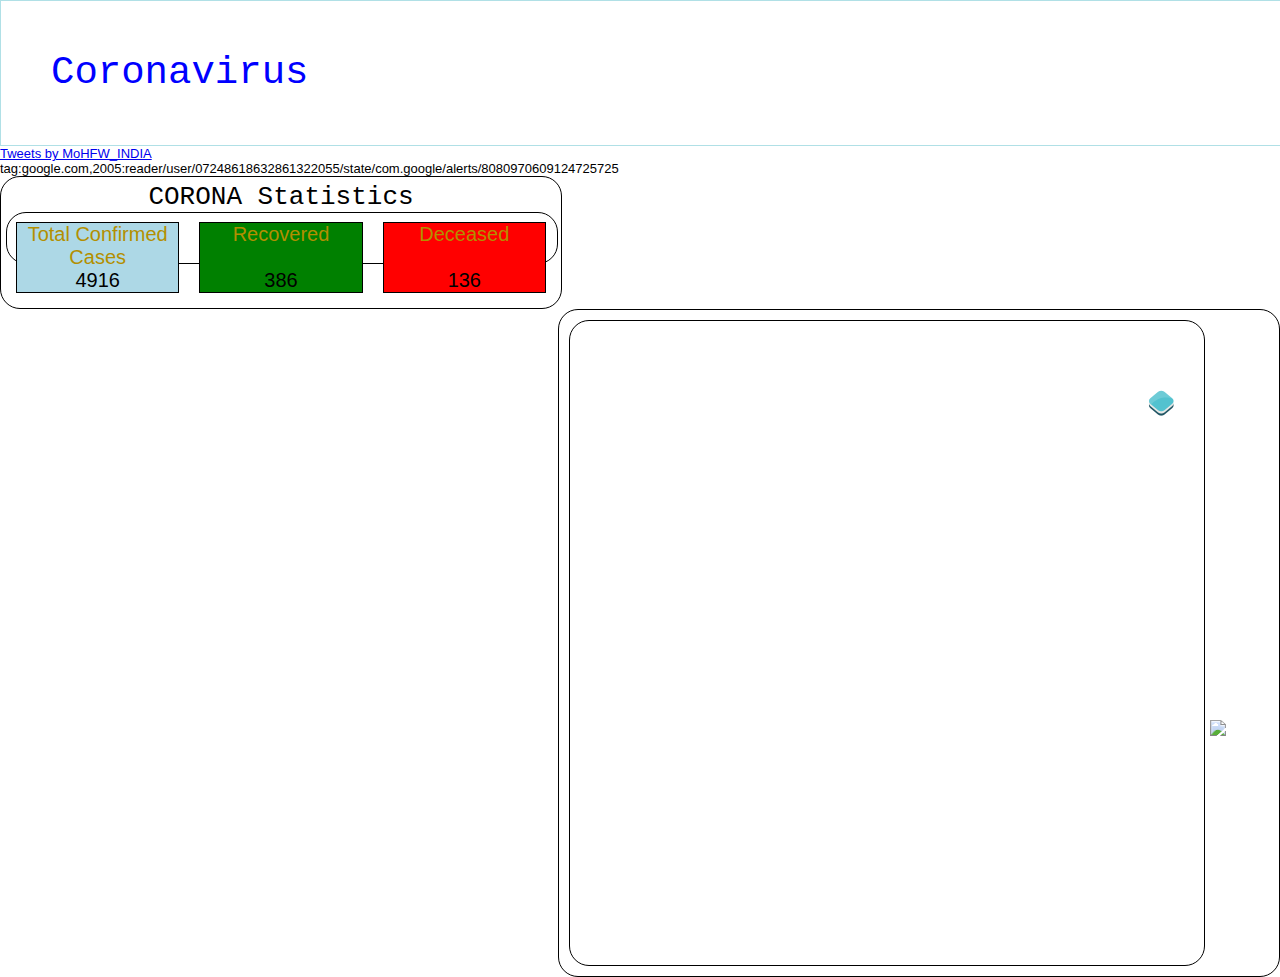
==== index.html @ e37d0cd1 "Update index.html" ====
<!doctype html>
<html lang="en">
  <head>
      <meta charset="utf-8">
    <meta http-equiv="X-UA-Compatible" content="chrome=1">
    <meta name="viewport" content="initial-scale=1.0">
    <link rel="stylesheet" href="https://tsauerwein.github.io/ol3/mapbox-gl-js/css/ol.css"/>
	
	
	    <link rel="stylesheet" href="https://tsauerwein.github.io/ol3/mapbox-gl-js/resources/bootstrap/css/bootstrap-responsive.min.css" type="text/css">
    <link rel="stylesheet" href="src/layout.css" type="text/css">
    <link rel="stylesheet" href="https://tsauerwein.github.io/ol3/mapbox-gl-js/resources/bootstrap/css/bootstrap-responsive.min.css" type="text/css">
    
	
	
	

	  <link rel="stylesheet" href="src/layerswitcher/ol3-layerswitcher.css" />
    <link rel="stylesheet" href="src/layerswitcher/layerswitcher.css" />
	 <script src="https://code.jquery.com/jquery-2.2.3.min.js"></script>
    <style type="text/css">


	
	#master
	{width:700px;
	
	float: right;
	border-radius: 20px;
    border: 1px solid #000000;
	padding: 10px;
	display: flex;
	}
	
	#map
	{
	width:600px;
	height:610px;
	border-radius: 20px;
    border: 1px solid #000000;
	padding: 17px;
	display: inline-block;
	}
	
	#legend{
	margin-top: 400px;
	margin-left:5px;
	display: inline-block;
	}
	
	#parent
	{
	float: left;
    text-align: center;
	background-image: url('https://tsauerwein.github.io/ol3/mapbox-gl-js/resources/textured_paper.jpeg');
	width:550px;
	hieght:600px;
	border-radius: 20px;
    border: 1px solid #000000;
	padding: 5px;
}
#coronavirus-cases-linear {

  background-image: url('https://tsauerwein.github.io/ol3/mapbox-gl-js/resources/textured_paper.jpeg');
	width:500px;
	hieght:600px;
	border-radius: 20px;
    border: 1px solid #000000;
	padding: 25px;
}
#left {
  float: left;
  background-image: url('https://tsauerwein.github.io/ol3/mapbox-gl-js/resources/textured_paper.jpeg');
	width:100%;
	hieght:600px;
	display: flex;

}

#box1 {
  text-align: center;
  background-color: white;
  width:100%;
	hieght:100%;
	
    border: 1px solid #000000;
	
	    
    display: inline-block;
	padding: 0px;
    vertical-align: middle;
	font-size: 20px;
	color:#b38f00;
	margin-left: 10px;
	margin-right: 10px;
	margin-top: 10px;
	margin-bottom: 10px;
}
.box2 {
  text-align: center;
  
	color:black;
}



.ol-popup {
       position: absolute;
        background-color: white;
        -moz-box-shadow: 0 1px 4px rgba(0,0,0,0.2);
        -webkit-filter: drop-shadow(0 1px 4px rgba(0,0,0,0.2));
        filter: drop-shadow(0 1px 4px rgba(0,0,0,0.2));
        padding: 15px;
        border-radius: 10px;
        border: 1px solid #cccccc;
        bottom: 12px;
        left: -50px;

      }
      .ol-popup:after, .ol-popup:before {
        top: 100%;
        border: solid transparent;
        content: " ";
        height: 0;
        width: 0;
        position: absolute;
        pointer-events: none;
      }
      .ol-popup:after {
        border-top-color: red;
        border-width: 10px;
        left: 48px;
        margin-left: -10px;
      }
      .ol-popup:before {
        border-top-color: #cccccc;
        border-width: 11px;
        left: 48px;
        margin-left: -11px;
      }
      .ol-popup-closer {
        text-decoration: none;
        position: absolute;
        top: 2px;
        right: 8px;
      }
      .ol-popup-closer:after {
        content: "✖";
      }
	  #h1{color: blue;
  font-family: courier;
  width:100%;
  hieght:200px;
  font-size: 300%;
  border: 1px solid powderblue;
  background-color: white;
    display:flex;
	text-align:left;
	padding:50px;
  }
  #h2{color: black;
  font-family: courier;
  font-size: 200%;
  
  
  
  }
  #twitter{
  width:100%;
  display: flex;
  float:left;
  }
  #rss{
  width:100%;
  display: flex;
  float:left;
  display: inline-block;
  }
  

    </style>
     <script src="src/ol.js" type="text/javascript"></script>
	    <script src="src/layerswitcher/ol3-layerswitcher.js"></script>
    <script src="src/ol-popup.js"></script>
	
    <title>geoblog</title>
	    <div id="h1" >Coronavirus</div>
	<script src="https://code.highcharts.com/highcharts.js"></script>
  </head>



 <body>
 
 	 <div id="twitter">
 <a class="twitter-timeline" data-width="400" data-height="500" href="https://twitter.com/MoHFW_INDIA?ref_src=twsrc%5Etfw">Tweets by MoHFW_INDIA</a> 
 <script async src="https://platform.twitter.com/widgets.js" charset="utf-8"></script>
 </div>	
 
 <div id="rss">

<feed xmlns="http://www.w3.org/2005/Atom" xmlns:idx="urn:atom-extension:indexing">
<id>
tag:google.com,2005:reader/user/07248618632861322055/state/com.google/alerts/8080970609124725725
</id>
<title>Google Alert - coronacirus india</title>
<link href="https://www.google.com/alerts/feeds/07248618632861322055/8080970609124725725" rel="self"/>
</feed>
 </div>	
 
 
 <div id="parent">
<div id='h2'>CORONA Statistics </h2> </div>
<div id="left"> 
<div id="box1" > 
<div style="background-color:lightblue"> Total Confirmed Cases</div><div style="background-color:lightblue" class="box2">4916</div> </div> 
<div id='box1' style="background-color:green"> Recovered <br></br><div class="box2" style="background-color:green">386</div> </div>
<div id='box1' style="background-color:red"> Deceased <br></br> <div class="box2" style="background-color:red">136</div> </div>
 </div>
 
 <div class="tab-pane active" id="coronavirus-cases-linear"></div>
 </div>
 

 
 <div id ="master">
 
<div id="map"  ></div>
<div><img id="legend"></div></div>
<div id="popup" class="ol-popup">
				<a href="#" id="popup-closer" class="ol-popup-closer"></a>
<div id="popup-content"></div></div>
	


	<script type="text/javascript">

	   var pureCoverage = false;
	 
      var format = 'image/png';
      
      if (pureCoverage) {
        document.getElementById('antialiasSelector').disabled = true;
        document.getElementById('jpeg').selected = true;
        format = "image/jpeg";
      }

      
      var OSM = new ol.layer.Tile({
					title: 'OSM',
					type: 'base',
					visible: true,
					source: new ol.source.OSM()
				});
				baselayers = new ol.layer.Group({
            'title': 'Base maps',
			layers: [OSM]
		});
	  var india_state = new ol.layer.Image({
	  title:"India States",
        visible:true,
		source: new ol.source.ImageWMS({
          ratio: 1,
		  serverType: 'geoserver',
		  query: 'cases',
		  url: 'https://wms.qgiscloud.com/sumikala/india_states?&SERVICE=WMS&VERSION=1.3.0&REQUEST=GetLegendGraphic&LAYER=INDIA&QUERY_LAYERS=INDIA&FORMAT=image/png&STYLE=default&SLD_VERSION=1.1.0',
		  vendorParams: {propertyName:'cases'},
		  params: {'TILED': true}
        })
      });
	  var updateLegend = function(resolution) {
  var graphicUrl = 'https://wms.qgiscloud.com/sumikala/india_states?&SERVICE=WMS&VERSION=1.3.0&REQUEST=GetLegendGraphic&LAYER=INDIA&QUERY_LAYERS=INDIA&FORMAT=image/png&STYLE=default&SLD_VERSION=1.1.0';
  var img = document.getElementById('legend');
  img.src = graphicUrl;
};
	  var patient = new ol.layer.Image({
	  title:"Test Sites",
        visible:true,
		source: new ol.source.ImageWMS({
          ratio: 1,
		  serverType: 'geoserver',
		  query: 'cases',
		  url: 'http://wms.qgiscloud.com/sumikala/testsites?&SERVICE=WMS&VERSION=1.3.0&REQUEST=GetLegendGraphic&LAYER=test_sites&&QUERY_LAYERS=test_sites&FORMAT=image/png&STYLE=default&SLD_VERSION=1.1.0',
		  vendorParams: {propertyName:'cases'},
		  params: {'TILED': true}
        })
      });
     

	  view = new ol.View({
		center: [78,28],
		zoom: 5,
		projection: 'EPSG:4326',
		rotation: 0
		})
		var viewProjection = view.getProjection();
		
      var map = new ol.Map({

		controls: ol.control.defaults().extend([new ol.control.ScaleLine({
            units: 'metric'
          }),
		  new ol.control.MousePosition({
          coordinateFormat: function(coord) {
              return ol.coordinate.format(coord, '{x}, {y}', 4);
          },
          projection: 'EPSG:4326',
          className: 'custom-mouse-position',
          target: document.getElementById('map'),
          undefinedHTML: '&nbsp;'
        })
		  
        ]),
		
		layers: [baselayers,india_state,patient],

		target: "map",
		
		view: view
		
	});
var resolution = map.getView().getResolution();
updateLegend(resolution);
map.getView().on('change:resolution', function(event) {
  var resolution = event.target.getResolution();
  updateLegend(resolution);
});

       var layerSwitcher = new ol.control.LayerSwitcher({
        tipLabel: 'Légende' // Optional label for button
    });
    map.addControl(layerSwitcher);

        /////popup//
        
        var overlay = new ol.Overlay({
            element: container,
            autoPan: true,
            autoPanAnimation: {
                duration: 250
            }
        });
		var container = document.getElementById('popup');
        var content = document.getElementById('popup-content');
        var closer = document.getElementById('popup-closer');
        closer.onclick = function() {
            container.style.display = 'none';
            closer.blur();
            return false;
        };
        
		var overlay = new ol.Overlay({
  element: container
});
		map.addOverlay(overlay);

        map.on('click', function(evt) {
           // document.getElementById('popup').innerHTML = '';
            var viewResolution = /** @type {number} */ (view.getResolution());
			overlay.setPosition(evt.coordinate);
            var url = patient.getSource().getGetFeatureInfoUrl(
      evt.coordinate, viewResolution, viewProjection,
      {'INFO_FORMAT': 'text/html'});
	  
            if (url) {
   document.getElementById('popup-content').innerHTML =
        '<embed src="' + url + '"></embed>';
  }

            container.style.display = 'block';
        });
	
	
    </script>
	<script type="text/javascript">
    Highcharts.chart('coronavirus-cases-linear', {
        chart: {
            type: 'line'
        },
        title: {
            text: 'Total Cases'
        },

        subtitle: {
            text: '(Linear Scale)'
        },

        xAxis: {
            categories: ["Feb 15","Feb 16","Feb 17","Feb 18","Feb 19","Feb 20","Feb 21","Feb 22","Feb 23","Feb 24","Feb 25","Feb 26","Feb 27","Feb 28","Feb 29","Mar 01","Mar 02","Mar 03","Mar 04","Mar 05","Mar 06","Mar 07","Mar 08","Mar 09","Mar 10","Mar 11","Mar 12","Mar 13","Mar 14","Mar 15","Mar 16","Mar 17","Mar 18","Mar 19","Mar 20","Mar 21","Mar 22","Mar 23","Mar 24","Mar 25","Mar 26","Mar 27","Mar 28","Mar 29","Mar 30","Mar 31","Apr 01","Apr 02","Apr 03","Apr 04","Apr 05","Apr 06"]        },

        yAxis: {
            title: {
                text: 'Total Coronavirus Cases'
            }


        },
        legend: {
            layout: 'vertical',
            align: 'right',
            verticalAlign: 'middle'
        },

        credits: {
            enabled: false
        },


        series: [{
            name: 'Cases',
            color: '#33CCFF',
            lineWidth: 5,
            data: [3,3,3,3,3,3,3,3,3,3,3,3,3,3,3,3,6,7,29,30,31,34,40,47,62,62,74,82,100,114,129,143,169,194,249,332,396,499,536,657,727,887,987,1024,1251,1397,1998,2543,3059,3588,4289,4778]        }],

        responsive: {
            rules: [{
                condition: {
                    maxWidth: 800
                },
                chartOptions: {
                    legend: {
                        layout: 'horizontal',
                        align: 'center',
                        verticalAlign: 'bottom'
                    }
                }
            }]
        }

    });

    Highcharts.chart('coronavirus-cases-log', {
        chart: {
            type: 'line'
        },
        title: {
            text: 'Total Cases'
        },

        subtitle: {
            text: '(Logarithmic Scale)'
        },

        xAxis: {
            categories: ["Feb 15","Feb 16","Feb 17","Feb 18","Feb 19","Feb 20","Feb 21","Feb 22","Feb 23","Feb 24","Feb 25","Feb 26","Feb 27","Feb 28","Feb 29","Mar 01","Mar 02","Mar 03","Mar 04","Mar 05","Mar 06","Mar 07","Mar 08","Mar 09","Mar 10","Mar 11","Mar 12","Mar 13","Mar 14","Mar 15","Mar 16","Mar 17","Mar 18","Mar 19","Mar 20","Mar 21","Mar 22","Mar 23","Mar 24","Mar 25","Mar 26","Mar 27","Mar 28","Mar 29","Mar 30","Mar 31","Apr 01","Apr 02","Apr 03","Apr 04","Apr 05","Apr 06"]        },

        yAxis: {
            title: {
                text: 'Total Coronavirus Cases'
            },

            type: 'logarithmic'


        },
        legend: {
            layout: 'vertical',
            align: 'right',
            verticalAlign: 'middle'
        },

        credits: {
            enabled: false
        },


        series: [{
            name: 'Cases',
            color: '#33CCFF',
            lineWidth: 5,
            data: [3,3,3,3,3,3,3,3,3,3,3,3,3,3,3,3,6,7,29,30,31,34,40,47,62,62,74,82,100,114,129,143,169,194,249,332,396,499,536,657,727,887,987,1024,1251,1397,1998,2543,3059,3588,4289,4778]        }],

        responsive: {
            rules: [{
                condition: {
                    maxWidth: 800
                },
                chartOptions: {
                    legend: {
                        layout: 'horizontal',
                        align: 'center',
                        verticalAlign: 'bottom'
                    }
                }
            }]
        }

    });
</script>
  </body>
</html>
---- src/layout.css ----
@import url(https://fonts.googleapis.com/css?family=Quattrocento+Sans:400,400italic,700);

body {
  padding-top: 60px;
}
.map {
  height: 400px;
  width: 100%;
  background: url(textured_paper.jpeg) repeat;
}
.ol-attribution {
  max-width: calc(100%-3em);
}
#tags {
  display: none;
}

body, h1, h2, h3, h4, p, li, td, th {
  font-family: Quattrocento Sans;
}
.navbar-inverse .navbar-inner {
  background: #1F6B75;
}
.navbar-inverse .brand {
  color: white;
  padding: 5px;
}
---- src/layerswitcher/ol3-layerswitcher.css ----
.layer-switcher.shown.ol-control {
    background-color: transparent;
}

.layer-switcher.shown.ol-control:hover {
    background-color: transparent;
}

.layer-switcher {
    position: absolute;
    top: 3.5em;
    right: 0.5em;
    text-align: left;
}

.layer-switcher.shown {
    bottom: 3em;
}

.layer-switcher .panel {
    padding: 0 1em 0 0;
    margin: 0;
    border: 4px solid #eee;
    border-radius: 4px;
    background-color: white;
    display: none;
    max-height: 100%;
    overflow-y: auto;
}

.layer-switcher.shown .panel {
    display: block;
}

.layer-switcher button {
    float: right;
    width: 38px;
    height: 38px;
    background-image: url('[data-uri]') /*logo.png*/;
    background-repeat: no-repeat;
    background-position: 2px;
    background-color: white;
    border: none;
}

.layer-switcher.shown button {
    display: none;
}

.layer-switcher button:focus, .layer-switcher button:hover {
    background-color: white;
}

.layer-switcher ul {
    padding-left: 1em;
    list-style: none;
}

.layer-switcher li.group {
    padding-top: 5px;
}

.layer-switcher li.group > label {
    font-weight: bold;
}

.layer-switcher li.layer {
    display: table;
}

.layer-switcher li.layer label, .layer-switcher li.layer input {
    display: table-cell;
    vertical-align: sub;
}

.layer-switcher label.disabled {
    opacity:0.4;
}

.layer-switcher input {
    margin: 4px;
}

.layer-switcher.touch ::-webkit-scrollbar {
    width: 4px;
}

.layer-switcher.touch ::-webkit-scrollbar-track {
    -webkit-box-shadow: inset 0 0 6px rgba(0,0,0,0.3);
    border-radius: 10px;
}

.layer-switcher.touch ::-webkit-scrollbar-thumb {
    border-radius: 10px;
    -webkit-box-shadow: inset 0 0 6px rgba(0,0,0,0.5);
}
---- src/layerswitcher/layerswitcher.css ----
html, body {
  height: 100%;
  padding: 0;
  margin: 0;
  font-family: sans-serif;
  font-size: small;
}

#map {
  width: 100%;
  height: 100%;
}
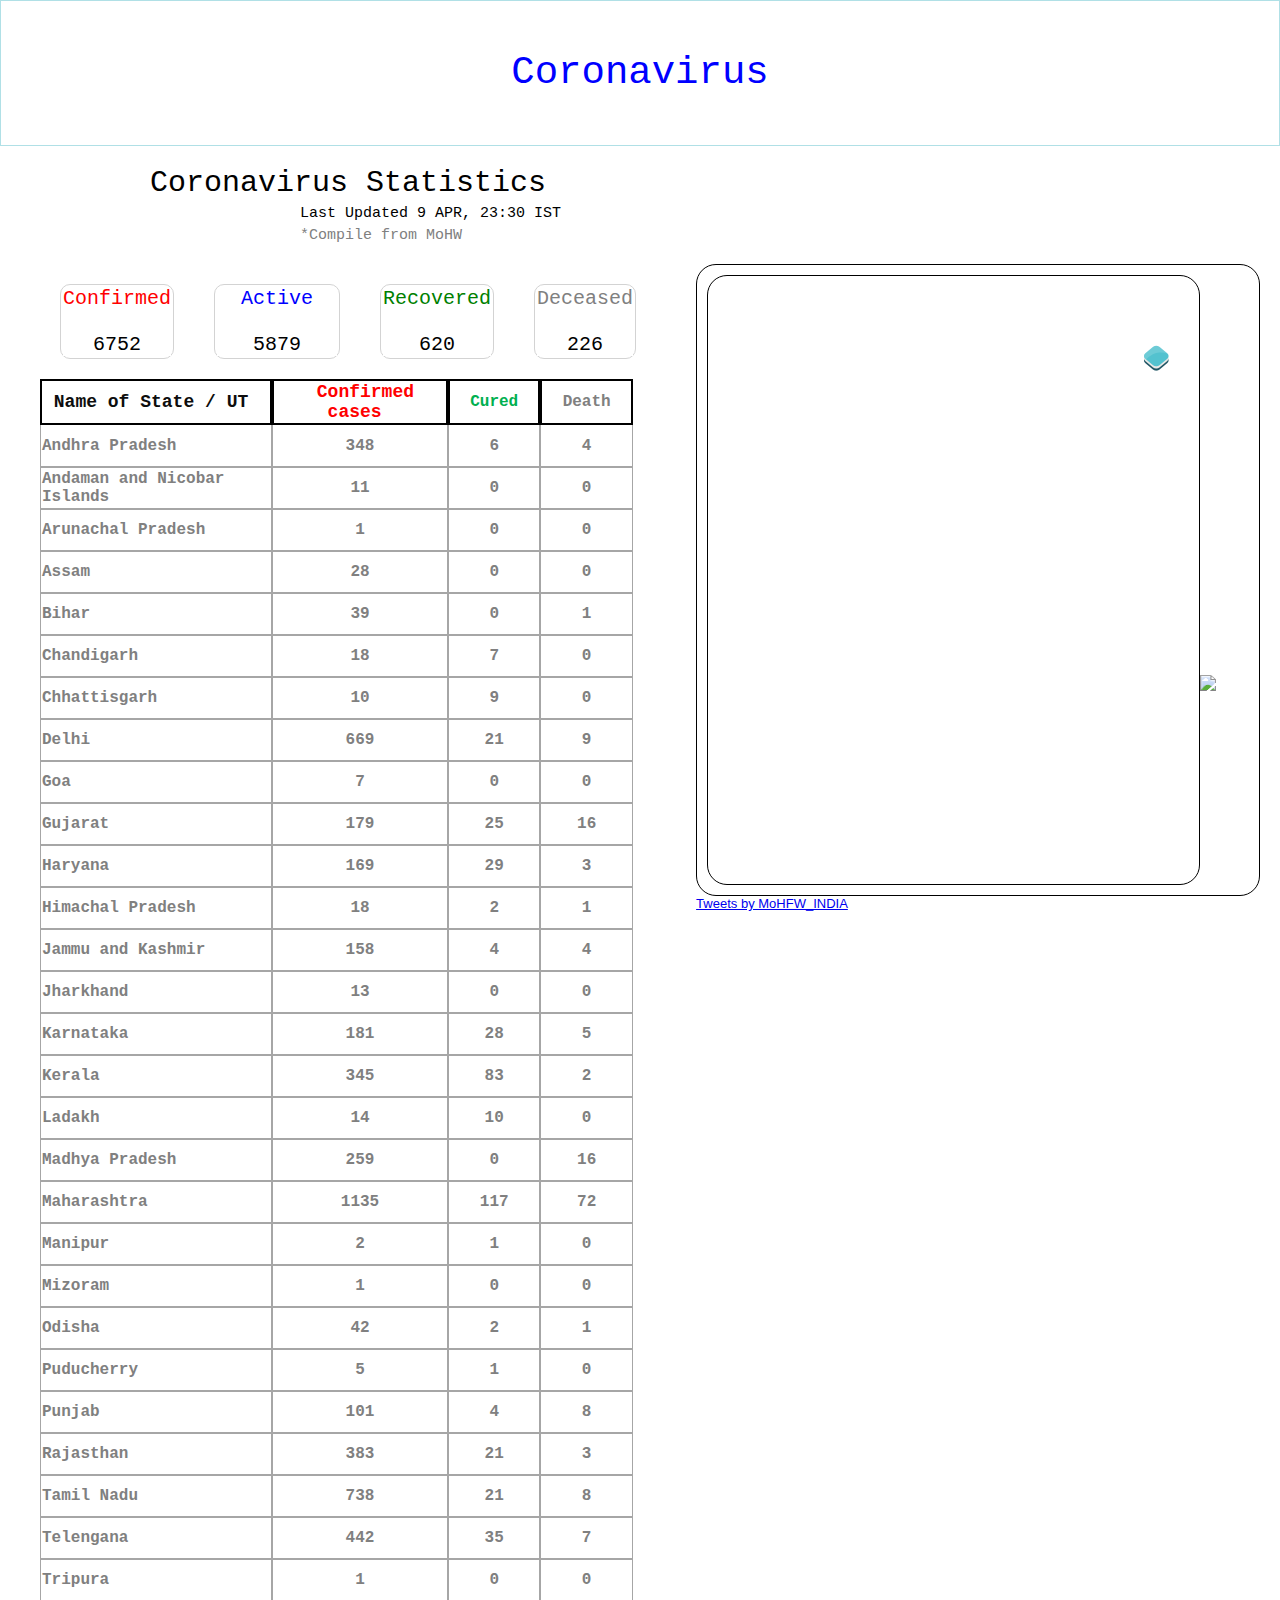
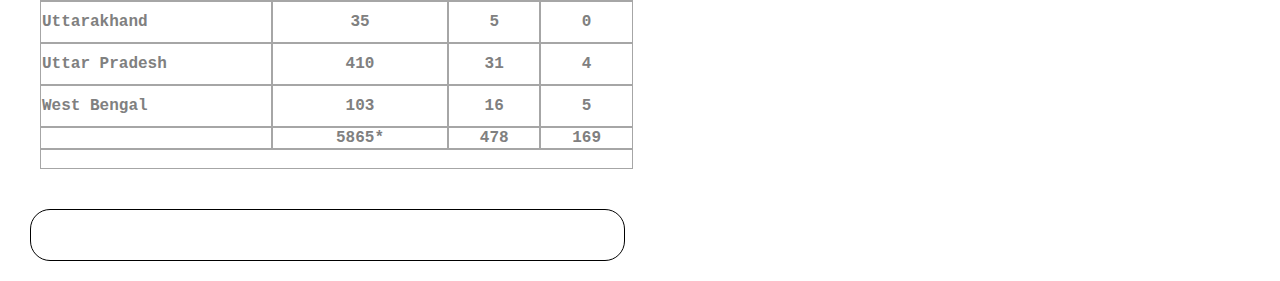
==== commit 1b530f05: "Update index.html" ====
--- a/index.html
+++ b/index.html
@@ -19,12 +19,20 @@
 	  <link rel="stylesheet" href="src/layerswitcher/ol3-layerswitcher.css" />
     <link rel="stylesheet" href="src/layerswitcher/layerswitcher.css" />
 	 <script src="https://code.jquery.com/jquery-2.2.3.min.js"></script>
-    <style type="text/css">
-
-
+     
+	 
+	 <style type="text/css">
+body,div,table,thead,tbody,tfoot,tr,th,td,p {  border radius: 10px solid #D3D3D3; }
+		a.comment-indicator:hover + comment { background:#ffd; position:absolute; display:block; border:1px solid black; padding:0.5em;  } 
+		a.comment-indicator { background:red; display:inline-block; border:1px solid black; width:100%; height:0.5em;  } 
+		comment { display:none;  } 
+	
+	
+	
+	
 	
 	#master
-	{width:700px;
+	{width:100%;
 	
 	float: right;
 	border-radius: 20px;
@@ -35,72 +43,56 @@
 	
 	#map
 	{
-	width:600px;
+	width:100%;
 	height:610px;
 	border-radius: 20px;
     border: 1px solid #000000;
 	padding: 17px;
-	display: inline-block;
+	display: inline-block;float: right;
 	}
 	
 	#legend{
-	margin-top: 400px;
-	margin-left:5px;
-	display: inline-block;
+		display:inline-block;
+	margin-top:400px;
 	}
 	
-	#parent
-	{
-	float: left;
-    text-align: center;
-	background-image: url('https://tsauerwein.github.io/ol3/mapbox-gl-js/resources/textured_paper.jpeg');
-	width:550px;
-	hieght:600px;
-	border-radius: 20px;
-    border: 1px solid #000000;
-	padding: 5px;
-}
+
 #coronavirus-cases-linear {
 
   background-image: url('https://tsauerwein.github.io/ol3/mapbox-gl-js/resources/textured_paper.jpeg');
-	width:500px;
+	width:100%;
 	hieght:600px;
 	border-radius: 20px;
     border: 1px solid #000000;
 	padding: 25px;
 }
 #left {
-  float: left;
-  background-image: url('https://tsauerwein.github.io/ol3/mapbox-gl-js/resources/textured_paper.jpeg');
+ 
+
 	width:100%;
-	hieght:600px;
-	display: flex;
+	hieght:10px;
+
+
 
 }
 
 #box1 {
   text-align: center;
-  background-color: white;
   width:100%;
-	hieght:100%;
-	
-    border: 1px solid #000000;
-	
-	    
-    display: inline-block;
-	padding: 0px;
-    vertical-align: middle;
+	hieght:50px;
+   border-radius: 10px;
+    border: 1px solid #D3D3D3;
+	padding: 2px;
 	font-size: 20px;
 	color:#b38f00;
-	margin-left: 10px;
-	margin-right: 10px;
-	margin-top: 10px;
-	margin-bottom: 10px;
+font-family: courier;
 }
 .box2 {
   text-align: center;
-  
-	color:black;
+  font-size: 20px;
+	color:black; 
+        border radius: 10px solid #D3D3D3;
+		background-color: white;
 }
 
 
@@ -146,7 +138,7 @@
         right: 8px;
       }
       .ol-popup-closer:after {
-        content: "✖";
+        content: "â";
       }
 	  #h1{color: blue;
   font-family: courier;
@@ -155,29 +147,49 @@
   font-size: 300%;
   border: 1px solid powderblue;
   background-color: white;
-    display:flex;
-	text-align:left;
+
+	text-align:center;
 	padding:50px;
   }
   #h2{color: black;
   font-family: courier;
   font-size: 200%;
-  
-  
+
   
   }
   #twitter{
   width:100%;
-  display: flex;
-  float:left;
+ margin-top:100px";
   }
   #rss{
   width:100%;
+ 
+
+  }
+	* {
+  box-sizing: border-box;
+	}
+
+	.row {
   display: flex;
-  float:left;
-  display: inline-block;
-  }
-  
+  margin-left:10px;
+	}
+
+	/* Create three equal columns that sits next to each other */
+	.column {
+	flex: 50%;
+	padding: 20px;
+	
+}
+	.column1 {
+	flex: 33%;
+	padding: 20px;
+}
+.column2 {
+	flex: 10%;
+	
+}
+
 
     </style>
      <script src="src/ol.js" type="text/javascript"></script>
@@ -191,47 +203,283 @@
 
 
 
+
+
  <body>
  
- 	 <div id="twitter">
- <a class="twitter-timeline" data-width="400" data-height="500" href="https://twitter.com/MoHFW_INDIA?ref_src=twsrc%5Etfw">Tweets by MoHFW_INDIA</a> 
+
+
+
+
+
+
+<div id="a" style="margin-left:150px; margin-top:20px; font-size: 30px;font-family: courier">Coronavirus Statistics</div>
+<div id="b" style="margin-left:300px ;margin-top:5px; font-size: 15px; font-family: courier";>Last Updated 9 APR, 23:30 IST 	</div>
+<div id="b" style="margin-left:300px;  margin-top:5px;color: grey; font-size: 15px;font-family: courier">*Compile from MoHW </div>
+
+<div class="row">
+<div class="column1">
+
+
+
+  <div id="left"> 
+  <div class="row">
+  
+<div class="column"><div id='box1' style="color:red" > Confirmed <br></br><div class="box2" >6752</div> </div></div>
+<div class="column"><div id='box1' style="color:blue">  &nbsp;&nbsp;Active&nbsp;&nbsp;<br></br><div class="box2" >5879</div> </div></div>
+<div class="column"><div id='box1' style="color:green" > Recovered <br></br><div class="box2" >620</div> </div></div>
+<div class="column"><div id='box1' style="color:grey" > Deceased <br></br> <div class="box2" >226</div> </div></div>
+ </div></div>
+ <div class="row">
+   
+   <table cellspacing="0" border="0">
+	<colgroup width="232"></colgroup>
+	<colgroup width="176"></colgroup>
+	<colgroup width="80"></colgroup>
+	<colgroup width="52"></colgroup>
+	<tr>
+		<td style=" border-top: 2px solid #000000; border-bottom: 2px solid #000000; border-left: 2px solid #000000; border-right: 2px solid #000000" rowspan=2 height="44" align="left" valign=middle bgcolor="#FFFFFF"><b><font face="courier"" size=4 color="#0D0D0D">&nbsp;Name of State / UT</font></b></td>
+		<td style="border-top: 2px solid #000000; border-bottom: 2px solid #000000; border-left: 2px solid #000000; border-right: 2px solid #000000" rowspan=2 align="center" valign=middle bgcolor="#FFFFFF"><b><font face="courier" size=4 color="#FF0000">&nbsp;Confirmed cases&nbsp;</font></b></td>
+		<td style="border-top: 2px solid #000000; border-bottom: 2px solid #000000; border-left: 2px solid #000000; border-right: 2px solid #000000" rowspan=2 align="center" valign=middle bgcolor="#FFFFFF"><b><font face="courier" size=3 color="#00B050">&nbsp;&nbsp;Cured&nbsp;&nbsp;</font></b></td>
+		<td style="border-top: 2px solid #000000; border-bottom: 2px solid #000000; border-left: 2px solid #000000; border-right: 2px solid #000000" rowspan=2 align="center" valign=middle bgcolor="#FFFFFF"><b><font face="courier" size=3 color="#808080">&nbsp;&nbsp;Death&nbsp;&nbsp;</font></b></td>
+	</tr>
+	<tr>
+		</tr>
+	<tr>
+		<td style="border-bottom: 1px solid #a6a6a6; border-left: 1px solid #a6a6a6; border-right: 1px solid #a6a6a6" height="42" align="left" valign=center bgcolor="#FFFFFF"><b><font face="courier" size=3 color="#808080">Andhra Pradesh</font></b></td>
+		<td style="border-bottom: 1px solid #a6a6a6; border-left: 1px solid #a6a6a6; border-right: 1px solid #a6a6a6" align="center" valign=center bgcolor="#FFFFFF" sdval="348" sdnum="1033;"><b><font face="courier" size=3 color="#808080">348</font></b></td>
+		<td style="border-bottom: 1px solid #a6a6a6; border-left: 1px solid #a6a6a6; border-right: 1px solid #a6a6a6" align="center" valign=center bgcolor="#FFFFFF" sdval="6" sdnum="1033;"><b><font face="courier" size=3 color="#808080">6</font></b></td>
+		<td style="border-bottom: 1px solid #a6a6a6; border-left: 1px solid #a6a6a6; border-right: 1px solid #a6a6a6" align="center" valign=center bgcolor="#FFFFFF" sdval="4" sdnum="1033;"><b><font face="courier" size=3 color="#808080">4</font></b></td>
+	</tr>
+	<tr>
+		<td style="border-top: 1px solid #a6a6a6; border-bottom: 1px solid #a6a6a6; border-left: 1px solid #a6a6a6; border-right: 1px solid #a6a6a6" height="42" align="left" valign=center bgcolor="#FFFFFF"><b><font face="courier" size=3 color="#808080">Andaman and Nicobar Islands</font></b></td>
+		<td style="border-top: 1px solid #a6a6a6; border-bottom: 1px solid #a6a6a6; border-left: 1px solid #a6a6a6; border-right: 1px solid #a6a6a6" align="center" valign=center bgcolor="#FFFFFF" sdval="11" sdnum="1033;"><b><font face="courier" size=3 color="#808080">11</font></b></td>
+		<td style="border-top: 1px solid #a6a6a6; border-bottom: 1px solid #a6a6a6; border-left: 1px solid #a6a6a6; border-right: 1px solid #a6a6a6" align="center" valign=center bgcolor="#FFFFFF" sdval="0" sdnum="1033;"><b><font face="courier" size=3 color="#808080">0</font></b></td>
+		<td style="border-top: 1px solid #a6a6a6; border-bottom: 1px solid #a6a6a6; border-left: 1px solid #a6a6a6; border-right: 1px solid #a6a6a6" align="center" valign=center bgcolor="#FFFFFF" sdval="0" sdnum="1033;"><b><font face="courier" size=3 color="#808080">0</font></b></td>
+	</tr>
+	<tr>
+		<td style="border-top: 1px solid #a6a6a6; border-bottom: 1px solid #a6a6a6; border-left: 1px solid #a6a6a6; border-right: 1px solid #a6a6a6" height="42" align="left" valign=center bgcolor="#FFFFFF"><b><font face="courier" size=3 color="#808080">Arunachal Pradesh</font></b></td>
+		<td style="border-top: 1px solid #a6a6a6; border-bottom: 1px solid #a6a6a6; border-left: 1px solid #a6a6a6; border-right: 1px solid #a6a6a6" align="center" valign=center bgcolor="#FFFFFF" sdval="1" sdnum="1033;"><b><font face="courier" size=3 color="#808080">1</font></b></td>
+		<td style="border-top: 1px solid #a6a6a6; border-bottom: 1px solid #a6a6a6; border-left: 1px solid #a6a6a6; border-right: 1px solid #a6a6a6" align="center" valign=center bgcolor="#FFFFFF" sdval="0" sdnum="1033;"><b><font face="courier" size=3 color="#808080">0</font></b></td>
+		<td style="border-top: 1px solid #a6a6a6; border-bottom: 1px solid #a6a6a6; border-left: 1px solid #a6a6a6; border-right: 1px solid #a6a6a6" align="center" valign=center bgcolor="#FFFFFF" sdval="0" sdnum="1033;"><b><font face="courier" size=3 color="#808080">0</font></b></td>
+	</tr>
+	<tr>
+		<td style="border-top: 1px solid #a6a6a6; border-bottom: 1px solid #a6a6a6; border-left: 1px solid #a6a6a6; border-right: 1px solid #a6a6a6" height="42" align="left" valign=center bgcolor="#FFFFFF"><b><font face="courier" size=3 color="#808080">Assam</font></b></td>
+		<td style="border-top: 1px solid #a6a6a6; border-bottom: 1px solid #a6a6a6; border-left: 1px solid #a6a6a6; border-right: 1px solid #a6a6a6" align="center" valign=center bgcolor="#FFFFFF" sdval="28" sdnum="1033;"><b><font face="courier" size=3 color="#808080">28</font></b></td>
+		<td style="border-top: 1px solid #a6a6a6; border-bottom: 1px solid #a6a6a6; border-left: 1px solid #a6a6a6; border-right: 1px solid #a6a6a6" align="center" valign=center bgcolor="#FFFFFF" sdval="0" sdnum="1033;"><b><font face="courier" size=3 color="#808080">0</font></b></td>
+		<td style="border-top: 1px solid #a6a6a6; border-bottom: 1px solid #a6a6a6; border-left: 1px solid #a6a6a6; border-right: 1px solid #a6a6a6" align="center" valign=center bgcolor="#FFFFFF" sdval="0" sdnum="1033;"><b><font face="courier" size=3 color="#808080">0</font></b></td>
+	</tr>
+	<tr>
+		<td style="border-top: 1px solid #a6a6a6; border-bottom: 1px solid #a6a6a6; border-left: 1px solid #a6a6a6; border-right: 1px solid #a6a6a6" height="42" align="left" valign=center bgcolor="#FFFFFF"><b><font face="courier" size=3 color="#808080">Bihar</font></b></td>
+		<td style="border-top: 1px solid #a6a6a6; border-bottom: 1px solid #a6a6a6; border-left: 1px solid #a6a6a6; border-right: 1px solid #a6a6a6" align="center" valign=center bgcolor="#FFFFFF" sdval="39" sdnum="1033;"><b><font face="courier" size=3 color="#808080">39</font></b></td>
+		<td style="border-top: 1px solid #a6a6a6; border-bottom: 1px solid #a6a6a6; border-left: 1px solid #a6a6a6; border-right: 1px solid #a6a6a6" align="center" valign=center bgcolor="#FFFFFF" sdval="0" sdnum="1033;"><b><font face="courier" size=3 color="#808080">0</font></b></td>
+		<td style="border-top: 1px solid #a6a6a6; border-bottom: 1px solid #a6a6a6; border-left: 1px solid #a6a6a6; border-right: 1px solid #a6a6a6" align="center" valign=center bgcolor="#FFFFFF" sdval="1" sdnum="1033;"><b><font face="courier" size=3 color="#808080">1</font></b></td>
+	</tr>
+	<tr>
+		<td style="border-top: 1px solid #a6a6a6; border-bottom: 1px solid #a6a6a6; border-left: 1px solid #a6a6a6; border-right: 1px solid #a6a6a6" height="42" align="left" valign=center bgcolor="#FFFFFF"><b><font face="courier" size=3 color="#808080">Chandigarh</font></b></td>
+		<td style="border-top: 1px solid #a6a6a6; border-bottom: 1px solid #a6a6a6; border-left: 1px solid #a6a6a6; border-right: 1px solid #a6a6a6" align="center" valign=center bgcolor="#FFFFFF" sdval="18" sdnum="1033;"><b><font face="courier" size=3 color="#808080">18</font></b></td>
+		<td style="border-top: 1px solid #a6a6a6; border-bottom: 1px solid #a6a6a6; border-left: 1px solid #a6a6a6; border-right: 1px solid #a6a6a6" align="center" valign=center bgcolor="#FFFFFF" sdval="7" sdnum="1033;"><b><font face="courier" size=3 color="#808080">7</font></b></td>
+		<td style="border-top: 1px solid #a6a6a6; border-bottom: 1px solid #a6a6a6; border-left: 1px solid #a6a6a6; border-right: 1px solid #a6a6a6" align="center" valign=center bgcolor="#FFFFFF" sdval="0" sdnum="1033;"><b><font face="courier" size=3 color="#808080">0</font></b></td>
+	</tr>
+	<tr>
+		<td style="border-top: 1px solid #a6a6a6; border-bottom: 1px solid #a6a6a6; border-left: 1px solid #a6a6a6; border-right: 1px solid #a6a6a6" height="42" align="left" valign=center bgcolor="#FFFFFF"><b><font face="courier" size=3 color="#808080">Chhattisgarh</font></b></td>
+		<td style="border-top: 1px solid #a6a6a6; border-bottom: 1px solid #a6a6a6; border-left: 1px solid #a6a6a6; border-right: 1px solid #a6a6a6" align="center" valign=center bgcolor="#FFFFFF" sdval="10" sdnum="1033;"><b><font face="courier" size=3 color="#808080">10</font></b></td>
+		<td style="border-top: 1px solid #a6a6a6; border-bottom: 1px solid #a6a6a6; border-left: 1px solid #a6a6a6; border-right: 1px solid #a6a6a6" align="center" valign=center bgcolor="#FFFFFF" sdval="9" sdnum="1033;"><b><font face="courier" size=3 color="#808080">9</font></b></td>
+		<td style="border-top: 1px solid #a6a6a6; border-bottom: 1px solid #a6a6a6; border-left: 1px solid #a6a6a6; border-right: 1px solid #a6a6a6" align="center" valign=center bgcolor="#FFFFFF" sdval="0" sdnum="1033;"><b><font face="courier" size=3 color="#808080">0</font></b></td>
+	</tr>
+	<tr>
+		<td style="border-top: 1px solid #a6a6a6; border-bottom: 1px solid #a6a6a6; border-left: 1px solid #a6a6a6; border-right: 1px solid #a6a6a6" height="42" align="left" valign=center bgcolor="#FFFFFF"><b><font face="courier" size=3 color="#808080">Delhi</font></b></td>
+		<td style="border-top: 1px solid #a6a6a6; border-bottom: 1px solid #a6a6a6; border-left: 1px solid #a6a6a6; border-right: 1px solid #a6a6a6" align="center" valign=center bgcolor="#FFFFFF" sdval="669" sdnum="1033;"><b><font face="courier" size=3 color="#808080">669</font></b></td>
+		<td style="border-top: 1px solid #a6a6a6; border-bottom: 1px solid #a6a6a6; border-left: 1px solid #a6a6a6; border-right: 1px solid #a6a6a6" align="center" valign=center bgcolor="#FFFFFF" sdval="21" sdnum="1033;"><b><font face="courier" size=3 color="#808080">21</font></b></td>
+		<td style="border-top: 1px solid #a6a6a6; border-bottom: 1px solid #a6a6a6; border-left: 1px solid #a6a6a6; border-right: 1px solid #a6a6a6" align="center" valign=center bgcolor="#FFFFFF" sdval="9" sdnum="1033;"><b><font face="courier" size=3 color="#808080">9</font></b></td>
+	</tr>
+	<tr>
+		<td style="border-top: 1px solid #a6a6a6; border-bottom: 1px solid #a6a6a6; border-left: 1px solid #a6a6a6; border-right: 1px solid #a6a6a6" height="42" align="left" valign=center bgcolor="#FFFFFF"><b><font face="courier" size=3 color="#808080">Goa</font></b></td>
+		<td style="border-top: 1px solid #a6a6a6; border-bottom: 1px solid #a6a6a6; border-left: 1px solid #a6a6a6; border-right: 1px solid #a6a6a6" align="center" valign=center bgcolor="#FFFFFF" sdval="7" sdnum="1033;"><b><font face="courier" size=3 color="#808080">7</font></b></td>
+		<td style="border-top: 1px solid #a6a6a6; border-bottom: 1px solid #a6a6a6; border-left: 1px solid #a6a6a6; border-right: 1px solid #a6a6a6" align="center" valign=center bgcolor="#FFFFFF" sdval="0" sdnum="1033;"><b><font face="courier" size=3 color="#808080">0</font></b></td>
+		<td style="border-top: 1px solid #a6a6a6; border-bottom: 1px solid #a6a6a6; border-left: 1px solid #a6a6a6; border-right: 1px solid #a6a6a6" align="center" valign=center bgcolor="#FFFFFF" sdval="0" sdnum="1033;"><b><font face="courier" size=3 color="#808080">0</font></b></td>
+	</tr>
+	<tr>
+		<td style="border-top: 1px solid #a6a6a6; border-bottom: 1px solid #a6a6a6; border-left: 1px solid #a6a6a6; border-right: 1px solid #a6a6a6" height="42" align="left" valign=center bgcolor="#FFFFFF"><b><font face="courier" size=3 color="#808080">Gujarat</font></b></td>
+		<td style="border-top: 1px solid #a6a6a6; border-bottom: 1px solid #a6a6a6; border-left: 1px solid #a6a6a6; border-right: 1px solid #a6a6a6" align="center" valign=center bgcolor="#FFFFFF" sdval="179" sdnum="1033;"><b><font face="courier" size=3 color="#808080">179</font></b></td>
+		<td style="border-top: 1px solid #a6a6a6; border-bottom: 1px solid #a6a6a6; border-left: 1px solid #a6a6a6; border-right: 1px solid #a6a6a6" align="center" valign=center bgcolor="#FFFFFF" sdval="25" sdnum="1033;"><b><font face="courier" size=3 color="#808080">25</font></b></td>
+		<td style="border-top: 1px solid #a6a6a6; border-bottom: 1px solid #a6a6a6; border-left: 1px solid #a6a6a6; border-right: 1px solid #a6a6a6" align="center" valign=center bgcolor="#FFFFFF" sdval="16" sdnum="1033;"><b><font face="courier" size=3 color="#808080">16</font></b></td>
+	</tr>
+	<tr>
+		<td style="border-top: 1px solid #a6a6a6; border-bottom: 1px solid #a6a6a6; border-left: 1px solid #a6a6a6; border-right: 1px solid #a6a6a6" height="42" align="left" valign=center bgcolor="#FFFFFF"><b><font face="courier" size=3 color="#808080">Haryana</font></b></td>
+		<td style="border-top: 1px solid #a6a6a6; border-bottom: 1px solid #a6a6a6; border-left: 1px solid #a6a6a6; border-right: 1px solid #a6a6a6" align="center" valign=center bgcolor="#FFFFFF" sdval="169" sdnum="1033;"><b><font face="courier" size=3 color="#808080">169</font></b></td>
+		<td style="border-top: 1px solid #a6a6a6; border-bottom: 1px solid #a6a6a6; border-left: 1px solid #a6a6a6; border-right: 1px solid #a6a6a6" align="center" valign=center bgcolor="#FFFFFF" sdval="29" sdnum="1033;"><b><font face="courier" size=3 color="#808080">29</font></b></td>
+		<td style="border-top: 1px solid #a6a6a6; border-bottom: 1px solid #a6a6a6; border-left: 1px solid #a6a6a6; border-right: 1px solid #a6a6a6" align="center" valign=center bgcolor="#FFFFFF" sdval="3" sdnum="1033;"><b><font face="courier" size=3 color="#808080">3</font></b></td>
+	</tr>
+	<tr>
+		<td style="border-top: 1px solid #a6a6a6; border-bottom: 1px solid #a6a6a6; border-left: 1px solid #a6a6a6; border-right: 1px solid #a6a6a6" height="42" align="left" valign=center bgcolor="#FFFFFF"><b><font face="courier" size=3 color="#808080">Himachal Pradesh</font></b></td>
+		<td style="border-top: 1px solid #a6a6a6; border-bottom: 1px solid #a6a6a6; border-left: 1px solid #a6a6a6; border-right: 1px solid #a6a6a6" align="center" valign=center bgcolor="#FFFFFF" sdval="18" sdnum="1033;"><b><font face="courier" size=3 color="#808080">18</font></b></td>
+		<td style="border-top: 1px solid #a6a6a6; border-bottom: 1px solid #a6a6a6; border-left: 1px solid #a6a6a6; border-right: 1px solid #a6a6a6" align="center" valign=center bgcolor="#FFFFFF" sdval="2" sdnum="1033;"><b><font face="courier" size=3 color="#808080">2</font></b></td>
+		<td style="border-top: 1px solid #a6a6a6; border-bottom: 1px solid #a6a6a6; border-left: 1px solid #a6a6a6; border-right: 1px solid #a6a6a6" align="center" valign=center bgcolor="#FFFFFF" sdval="1" sdnum="1033;"><b><font face="courier" size=3 color="#808080">1</font></b></td>
+	</tr>
+	<tr>
+		<td style="border-top: 1px solid #a6a6a6; border-bottom: 1px solid #a6a6a6; border-left: 1px solid #a6a6a6; border-right: 1px solid #a6a6a6" height="42" align="left" valign=center bgcolor="#FFFFFF"><b><font face="courier" size=3 color="#808080">Jammu and Kashmir</font></b></td>
+		<td style="border-top: 1px solid #a6a6a6; border-bottom: 1px solid #a6a6a6; border-left: 1px solid #a6a6a6; border-right: 1px solid #a6a6a6" align="center" valign=center bgcolor="#FFFFFF" sdval="158" sdnum="1033;"><b><font face="courier" size=3 color="#808080">158</font></b></td>
+		<td style="border-top: 1px solid #a6a6a6; border-bottom: 1px solid #a6a6a6; border-left: 1px solid #a6a6a6; border-right: 1px solid #a6a6a6" align="center" valign=center bgcolor="#FFFFFF" sdval="4" sdnum="1033;"><b><font face="courier" size=3 color="#808080">4</font></b></td>
+		<td style="border-top: 1px solid #a6a6a6; border-bottom: 1px solid #a6a6a6; border-left: 1px solid #a6a6a6; border-right: 1px solid #a6a6a6" align="center" valign=center bgcolor="#FFFFFF" sdval="4" sdnum="1033;"><b><font face="courier" size=3 color="#808080">4</font></b></td>
+	</tr>
+	<tr>
+		<td style="border-top: 1px solid #a6a6a6; border-bottom: 1px solid #a6a6a6; border-left: 1px solid #a6a6a6; border-right: 1px solid #a6a6a6" height="42" align="left" valign=center bgcolor="#FFFFFF"><b><font face="courier" size=3 color="#808080">Jharkhand</font></b></td>
+		<td style="border-top: 1px solid #a6a6a6; border-bottom: 1px solid #a6a6a6; border-left: 1px solid #a6a6a6; border-right: 1px solid #a6a6a6" align="center" valign=center bgcolor="#FFFFFF" sdval="13" sdnum="1033;"><b><font face="courier" size=3 color="#808080">13</font></b></td>
+		<td style="border-top: 1px solid #a6a6a6; border-bottom: 1px solid #a6a6a6; border-left: 1px solid #a6a6a6; border-right: 1px solid #a6a6a6" align="center" valign=center bgcolor="#FFFFFF" sdval="0" sdnum="1033;"><b><font face="courier" size=3 color="#808080">0</font></b></td>
+		<td style="border-top: 1px solid #a6a6a6; border-bottom: 1px solid #a6a6a6; border-left: 1px solid #a6a6a6; border-right: 1px solid #a6a6a6" align="center" valign=center bgcolor="#FFFFFF" sdval="0" sdnum="1033;"><b><font face="courier" size=3 color="#808080">0</font></b></td>
+	</tr>
+	<tr>
+		<td style="border-top: 1px solid #a6a6a6; border-bottom: 1px solid #a6a6a6; border-left: 1px solid #a6a6a6; border-right: 1px solid #a6a6a6" height="42" align="left" valign=center bgcolor="#FFFFFF"><b><font face="courier" size=3 color="#808080">Karnataka</font></b></td>
+		<td style="border-top: 1px solid #a6a6a6; border-bottom: 1px solid #a6a6a6; border-left: 1px solid #a6a6a6; border-right: 1px solid #a6a6a6" align="center" valign=center bgcolor="#FFFFFF" sdval="181" sdnum="1033;"><b><font face="courier" size=3 color="#808080">181</font></b></td>
+		<td style="border-top: 1px solid #a6a6a6; border-bottom: 1px solid #a6a6a6; border-left: 1px solid #a6a6a6; border-right: 1px solid #a6a6a6" align="center" valign=center bgcolor="#FFFFFF" sdval="28" sdnum="1033;"><b><font face="courier" size=3 color="#808080">28</font></b></td>
+		<td style="border-top: 1px solid #a6a6a6; border-bottom: 1px solid #a6a6a6; border-left: 1px solid #a6a6a6; border-right: 1px solid #a6a6a6" align="center" valign=center bgcolor="#FFFFFF" sdval="5" sdnum="1033;"><b><font face="courier" size=3 color="#808080">5</font></b></td>
+	</tr>
+	<tr>
+		<td style="border-top: 1px solid #a6a6a6; border-bottom: 1px solid #a6a6a6; border-left: 1px solid #a6a6a6; border-right: 1px solid #a6a6a6" height="42" align="left" valign=center bgcolor="#FFFFFF"><b><font face="courier" size=3 color="#808080">Kerala</font></b></td>
+		<td style="border-top: 1px solid #a6a6a6; border-bottom: 1px solid #a6a6a6; border-left: 1px solid #a6a6a6; border-right: 1px solid #a6a6a6" align="center" valign=center bgcolor="#FFFFFF" sdval="345" sdnum="1033;"><b><font face="courier" size=3 color="#808080">345</font></b></td>
+		<td style="border-top: 1px solid #a6a6a6; border-bottom: 1px solid #a6a6a6; border-left: 1px solid #a6a6a6; border-right: 1px solid #a6a6a6" align="center" valign=center bgcolor="#FFFFFF" sdval="83" sdnum="1033;"><b><font face="courier" size=3 color="#808080">83</font></b></td>
+		<td style="border-top: 1px solid #a6a6a6; border-bottom: 1px solid #a6a6a6; border-left: 1px solid #a6a6a6; border-right: 1px solid #a6a6a6" align="center" valign=center bgcolor="#FFFFFF" sdval="2" sdnum="1033;"><b><font face="courier" size=3 color="#808080">2</font></b></td>
+	</tr>
+	<tr>
+		<td style="border-top: 1px solid #a6a6a6; border-bottom: 1px solid #a6a6a6; border-left: 1px solid #a6a6a6; border-right: 1px solid #a6a6a6" height="42" align="left" valign=center bgcolor="#FFFFFF"><b><font face="courier" size=3 color="#808080">Ladakh</font></b></td>
+		<td style="border-top: 1px solid #a6a6a6; border-bottom: 1px solid #a6a6a6; border-left: 1px solid #a6a6a6; border-right: 1px solid #a6a6a6" align="center" valign=center bgcolor="#FFFFFF" sdval="14" sdnum="1033;"><b><font face="courier" size=3 color="#808080">14</font></b></td>
+		<td style="border-top: 1px solid #a6a6a6; border-bottom: 1px solid #a6a6a6; border-left: 1px solid #a6a6a6; border-right: 1px solid #a6a6a6" align="center" valign=center bgcolor="#FFFFFF" sdval="10" sdnum="1033;"><b><font face="courier" size=3 color="#808080">10</font></b></td>
+		<td style="border-top: 1px solid #a6a6a6; border-bottom: 1px solid #a6a6a6; border-left: 1px solid #a6a6a6; border-right: 1px solid #a6a6a6" align="center" valign=center bgcolor="#FFFFFF" sdval="0" sdnum="1033;"><b><font face="courier" size=3 color="#808080">0</font></b></td>
+	</tr>
+	<tr>
+		<td style="border-top: 1px solid #a6a6a6; border-bottom: 1px solid #a6a6a6; border-left: 1px solid #a6a6a6; border-right: 1px solid #a6a6a6" height="42" align="left" valign=center bgcolor="#FFFFFF"><b><font face="courier" size=3 color="#808080">Madhya Pradesh</font></b></td>
+		<td style="border-top: 1px solid #a6a6a6; border-bottom: 1px solid #a6a6a6; border-left: 1px solid #a6a6a6; border-right: 1px solid #a6a6a6" align="center" valign=center bgcolor="#FFFFFF" sdval="259" sdnum="1033;"><b><font face="courier" size=3 color="#808080">259</font></b></td>
+		<td style="border-top: 1px solid #a6a6a6; border-bottom: 1px solid #a6a6a6; border-left: 1px solid #a6a6a6; border-right: 1px solid #a6a6a6" align="center" valign=center bgcolor="#FFFFFF" sdval="0" sdnum="1033;"><b><font face="courier" size=3 color="#808080">0</font></b></td>
+		<td style="border-top: 1px solid #a6a6a6; border-bottom: 1px solid #a6a6a6; border-left: 1px solid #a6a6a6; border-right: 1px solid #a6a6a6" align="center" valign=center bgcolor="#FFFFFF" sdval="16" sdnum="1033;"><b><font face="courier" size=3 color="#808080">16</font></b></td>
+	</tr>
+	<tr>
+		<td style="border-top: 1px solid #a6a6a6; border-bottom: 1px solid #a6a6a6; border-left: 1px solid #a6a6a6; border-right: 1px solid #a6a6a6" height="42" align="left" valign=center bgcolor="#FFFFFF"><b><font face="courier" size=3 color="#808080">Maharashtra</font></b></td>
+		<td style="border-top: 1px solid #a6a6a6; border-bottom: 1px solid #a6a6a6; border-left: 1px solid #a6a6a6; border-right: 1px solid #a6a6a6" align="center" valign=center bgcolor="#FFFFFF" sdval="1135" sdnum="1033;"><b><font face="courier" size=3 color="#808080">1135</font></b></td>
+		<td style="border-top: 1px solid #a6a6a6; border-bottom: 1px solid #a6a6a6; border-left: 1px solid #a6a6a6; border-right: 1px solid #a6a6a6" align="center" valign=center bgcolor="#FFFFFF" sdval="117" sdnum="1033;"><b><font face="courier" size=3 color="#808080">117</font></b></td>
+		<td style="border-top: 1px solid #a6a6a6; border-bottom: 1px solid #a6a6a6; border-left: 1px solid #a6a6a6; border-right: 1px solid #a6a6a6" align="center" valign=center bgcolor="#FFFFFF" sdval="72" sdnum="1033;"><b><font face="courier" size=3 color="#808080">72</font></b></td>
+	</tr>
+	<tr>
+		<td style="border-top: 1px solid #a6a6a6; border-bottom: 1px solid #a6a6a6; border-left: 1px solid #a6a6a6; border-right: 1px solid #a6a6a6" height="42" align="left" valign=center bgcolor="#FFFFFF"><b><font face="courier" size=3 color="#808080">Manipur</font></b></td>
+		<td style="border-top: 1px solid #a6a6a6; border-bottom: 1px solid #a6a6a6; border-left: 1px solid #a6a6a6; border-right: 1px solid #a6a6a6" align="center" valign=center bgcolor="#FFFFFF" sdval="2" sdnum="1033;"><b><font face="courier" size=3 color="#808080">2</font></b></td>
+		<td style="border-top: 1px solid #a6a6a6; border-bottom: 1px solid #a6a6a6; border-left: 1px solid #a6a6a6; border-right: 1px solid #a6a6a6" align="center" valign=center bgcolor="#FFFFFF" sdval="1" sdnum="1033;"><b><font face="courier" size=3 color="#808080">1</font></b></td>
+		<td style="border-top: 1px solid #a6a6a6; border-bottom: 1px solid #a6a6a6; border-left: 1px solid #a6a6a6; border-right: 1px solid #a6a6a6" align="center" valign=center bgcolor="#FFFFFF" sdval="0" sdnum="1033;"><b><font face="courier" size=3 color="#808080">0</font></b></td>
+	</tr>
+	<tr>
+		<td style="border-top: 1px solid #a6a6a6; border-bottom: 1px solid #a6a6a6; border-left: 1px solid #a6a6a6; border-right: 1px solid #a6a6a6" height="42" align="left" valign=center bgcolor="#FFFFFF"><b><font face="courier" size=3 color="#808080">Mizoram</font></b></td>
+		<td style="border-top: 1px solid #a6a6a6; border-bottom: 1px solid #a6a6a6; border-left: 1px solid #a6a6a6; border-right: 1px solid #a6a6a6" align="center" valign=center bgcolor="#FFFFFF" sdval="1" sdnum="1033;"><b><font face="courier" size=3 color="#808080">1</font></b></td>
+		<td style="border-top: 1px solid #a6a6a6; border-bottom: 1px solid #a6a6a6; border-left: 1px solid #a6a6a6; border-right: 1px solid #a6a6a6" align="center" valign=center bgcolor="#FFFFFF" sdval="0" sdnum="1033;"><b><font face="courier" size=3 color="#808080">0</font></b></td>
+		<td style="border-top: 1px solid #a6a6a6; border-bottom: 1px solid #a6a6a6; border-left: 1px solid #a6a6a6; border-right: 1px solid #a6a6a6" align="center" valign=center bgcolor="#FFFFFF" sdval="0" sdnum="1033;"><b><font face="courier" size=3 color="#808080">0</font></b></td>
+	</tr>
+	<tr>
+		<td style="border-top: 1px solid #a6a6a6; border-bottom: 1px solid #a6a6a6; border-left: 1px solid #a6a6a6; border-right: 1px solid #a6a6a6" height="42" align="left" valign=center bgcolor="#FFFFFF"><b><font face="courier" size=3 color="#808080">Odisha</font></b></td>
+		<td style="border-top: 1px solid #a6a6a6; border-bottom: 1px solid #a6a6a6; border-left: 1px solid #a6a6a6; border-right: 1px solid #a6a6a6" align="center" valign=center bgcolor="#FFFFFF" sdval="42" sdnum="1033;"><b><font face="courier" size=3 color="#808080">42</font></b></td>
+		<td style="border-top: 1px solid #a6a6a6; border-bottom: 1px solid #a6a6a6; border-left: 1px solid #a6a6a6; border-right: 1px solid #a6a6a6" align="center" valign=center bgcolor="#FFFFFF" sdval="2" sdnum="1033;"><b><font face="courier" size=3 color="#808080">2</font></b></td>
+		<td style="border-top: 1px solid #a6a6a6; border-bottom: 1px solid #a6a6a6; border-left: 1px solid #a6a6a6; border-right: 1px solid #a6a6a6" align="center" valign=center bgcolor="#FFFFFF" sdval="1" sdnum="1033;"><b><font face="courier" size=3 color="#808080">1</font></b></td>
+	</tr>
+	<tr>
+		<td style="border-top: 1px solid #a6a6a6; border-bottom: 1px solid #a6a6a6; border-left: 1px solid #a6a6a6; border-right: 1px solid #a6a6a6" height="42" align="left" valign=center bgcolor="#FFFFFF"><b><font face="courier" size=3 color="#808080">Puducherry</font></b></td>
+		<td style="border-top: 1px solid #a6a6a6; border-bottom: 1px solid #a6a6a6; border-left: 1px solid #a6a6a6; border-right: 1px solid #a6a6a6" align="center" valign=center bgcolor="#FFFFFF" sdval="5" sdnum="1033;"><b><font face="courier" size=3 color="#808080">5</font></b></td>
+		<td style="border-top: 1px solid #a6a6a6; border-bottom: 1px solid #a6a6a6; border-left: 1px solid #a6a6a6; border-right: 1px solid #a6a6a6" align="center" valign=center bgcolor="#FFFFFF" sdval="1" sdnum="1033;"><b><font face="courier" size=3 color="#808080">1</font></b></td>
+		<td style="border-top: 1px solid #a6a6a6; border-bottom: 1px solid #a6a6a6; border-left: 1px solid #a6a6a6; border-right: 1px solid #a6a6a6" align="center" valign=center bgcolor="#FFFFFF" sdval="0" sdnum="1033;"><b><font face="courier" size=3 color="#808080">0</font></b></td>
+	</tr>
+	<tr>
+		<td style="border-top: 1px solid #a6a6a6; border-bottom: 1px solid #a6a6a6; border-left: 1px solid #a6a6a6; border-right: 1px solid #a6a6a6" height="42" align="left" valign=center bgcolor="#FFFFFF"><b><font face="courier" size=3 color="#808080">Punjab</font></b></td>
+		<td style="border-top: 1px solid #a6a6a6; border-bottom: 1px solid #a6a6a6; border-left: 1px solid #a6a6a6; border-right: 1px solid #a6a6a6" align="center" valign=center bgcolor="#FFFFFF" sdval="101" sdnum="1033;"><b><font face="courier" size=3 color="#808080">101</font></b></td>
+		<td style="border-top: 1px solid #a6a6a6; border-bottom: 1px solid #a6a6a6; border-left: 1px solid #a6a6a6; border-right: 1px solid #a6a6a6" align="center" valign=center bgcolor="#FFFFFF" sdval="4" sdnum="1033;"><b><font face="courier" size=3 color="#808080">4</font></b></td>
+		<td style="border-top: 1px solid #a6a6a6; border-bottom: 1px solid #a6a6a6; border-left: 1px solid #a6a6a6; border-right: 1px solid #a6a6a6" align="center" valign=center bgcolor="#FFFFFF" sdval="8" sdnum="1033;"><b><font face="courier" size=3 color="#808080">8</font></b></td>
+	</tr>
+	<tr>
+		<td style="border-top: 1px solid #a6a6a6; border-bottom: 1px solid #a6a6a6; border-left: 1px solid #a6a6a6; border-right: 1px solid #a6a6a6" height="42" align="left" valign=center bgcolor="#FFFFFF"><b><font face="courier" size=3 color="#808080">Rajasthan</font></b></td>
+		<td style="border-top: 1px solid #a6a6a6; border-bottom: 1px solid #a6a6a6; border-left: 1px solid #a6a6a6; border-right: 1px solid #a6a6a6" align="center" valign=center bgcolor="#FFFFFF" sdval="383" sdnum="1033;"><b><font face="courier" size=3 color="#808080">383</font></b></td>
+		<td style="border-top: 1px solid #a6a6a6; border-bottom: 1px solid #a6a6a6; border-left: 1px solid #a6a6a6; border-right: 1px solid #a6a6a6" align="center" valign=center bgcolor="#FFFFFF" sdval="21" sdnum="1033;"><b><font face="courier" size=3 color="#808080">21</font></b></td>
+		<td style="border-top: 1px solid #a6a6a6; border-bottom: 1px solid #a6a6a6; border-left: 1px solid #a6a6a6; border-right: 1px solid #a6a6a6" align="center" valign=center bgcolor="#FFFFFF" sdval="3" sdnum="1033;"><b><font face="courier" size=3 color="#808080">3</font></b></td>
+	</tr>
+	<tr>
+		<td style="border-top: 1px solid #a6a6a6; border-bottom: 1px solid #a6a6a6; border-left: 1px solid #a6a6a6; border-right: 1px solid #a6a6a6" height="42" align="left" valign=center bgcolor="#FFFFFF"><b><font face="courier" size=3 color="#808080">Tamil Nadu</font></b></td>
+		<td style="border-top: 1px solid #a6a6a6; border-bottom: 1px solid #a6a6a6; border-left: 1px solid #a6a6a6; border-right: 1px solid #a6a6a6" align="center" valign=center bgcolor="#FFFFFF" sdval="738" sdnum="1033;"><b><font face="courier" size=3 color="#808080">738</font></b></td>
+		<td style="border-top: 1px solid #a6a6a6; border-bottom: 1px solid #a6a6a6; border-left: 1px solid #a6a6a6; border-right: 1px solid #a6a6a6" align="center" valign=center bgcolor="#FFFFFF" sdval="21" sdnum="1033;"><b><font face="courier" size=3 color="#808080">21</font></b></td>
+		<td style="border-top: 1px solid #a6a6a6; border-bottom: 1px solid #a6a6a6; border-left: 1px solid #a6a6a6; border-right: 1px solid #a6a6a6" align="center" valign=center bgcolor="#FFFFFF" sdval="8" sdnum="1033;"><b><font face="courier" size=3 color="#808080">8</font></b></td>
+	</tr>
+	<tr>
+		<td style="border-top: 1px solid #a6a6a6; border-bottom: 1px solid #a6a6a6; border-left: 1px solid #a6a6a6; border-right: 1px solid #a6a6a6" height="42" align="left" valign=center bgcolor="#FFFFFF"><b><font face="courier" size=3 color="#808080">Telengana</font></b></td>
+		<td style="border-top: 1px solid #a6a6a6; border-bottom: 1px solid #a6a6a6; border-left: 1px solid #a6a6a6; border-right: 1px solid #a6a6a6" align="center" valign=center bgcolor="#FFFFFF" sdval="442" sdnum="1033;"><b><font face="courier" size=3 color="#808080">442</font></b></td>
+		<td style="border-top: 1px solid #a6a6a6; border-bottom: 1px solid #a6a6a6; border-left: 1px solid #a6a6a6; border-right: 1px solid #a6a6a6" align="center" valign=center bgcolor="#FFFFFF" sdval="35" sdnum="1033;"><b><font face="courier" size=3 color="#808080">35</font></b></td>
+		<td style="border-top: 1px solid #a6a6a6; border-bottom: 1px solid #a6a6a6; border-left: 1px solid #a6a6a6; border-right: 1px solid #a6a6a6" align="center" valign=center bgcolor="#FFFFFF" sdval="7" sdnum="1033;"><b><font face="courier" size=3 color="#808080">7</font></b></td>
+	</tr>
+	<tr>
+		<td style="border-top: 1px solid #a6a6a6; border-bottom: 1px solid #a6a6a6; border-left: 1px solid #a6a6a6; border-right: 1px solid #a6a6a6" height="42" align="left" valign=center bgcolor="#FFFFFF"><b><font face="courier" size=3 color="#808080">Tripura</font></b></td>
+		<td style="border-top: 1px solid #a6a6a6; border-bottom: 1px solid #a6a6a6; border-left: 1px solid #a6a6a6; border-right: 1px solid #a6a6a6" align="center" valign=center bgcolor="#FFFFFF" sdval="1" sdnum="1033;"><b><font face="courier" size=3 color="#808080">1</font></b></td>
+		<td style="border-top: 1px solid #a6a6a6; border-bottom: 1px solid #a6a6a6; border-left: 1px solid #a6a6a6; border-right: 1px solid #a6a6a6" align="center" valign=center bgcolor="#FFFFFF" sdval="0" sdnum="1033;"><b><font face="courier" size=3 color="#808080">0</font></b></td>
+		<td style="border-top: 1px solid #a6a6a6; border-bottom: 1px solid #a6a6a6; border-left: 1px solid #a6a6a6; border-right: 1px solid #a6a6a6" align="center" valign=center bgcolor="#FFFFFF" sdval="0" sdnum="1033;"><b><font face="courier" size=3 color="#808080">0</font></b></td>
+	</tr>
+	<tr>
+		<td style="border-top: 1px solid #a6a6a6; border-bottom: 1px solid #a6a6a6; border-left: 1px solid #a6a6a6; border-right: 1px solid #a6a6a6" height="42" align="left" valign=center bgcolor="#FFFFFF"><b><font face="courier" size=3 color="#808080">Uttarakhand</font></b></td>
+		<td style="border-top: 1px solid #a6a6a6; border-bottom: 1px solid #a6a6a6; border-left: 1px solid #a6a6a6; border-right: 1px solid #a6a6a6" align="center" valign=center bgcolor="#FFFFFF" sdval="35" sdnum="1033;"><b><font face="courier" size=3 color="#808080">35</font></b></td>
+		<td style="border-top: 1px solid #a6a6a6; border-bottom: 1px solid #a6a6a6; border-left: 1px solid #a6a6a6; border-right: 1px solid #a6a6a6" align="center" valign=center bgcolor="#FFFFFF" sdval="5" sdnum="1033;"><b><font face="courier" size=3 color="#808080">5</font></b></td>
+		<td style="border-top: 1px solid #a6a6a6; border-bottom: 1px solid #a6a6a6; border-left: 1px solid #a6a6a6; border-right: 1px solid #a6a6a6" align="center" valign=center bgcolor="#FFFFFF" sdval="0" sdnum="1033;"><b><font face="courier" size=3 color="#808080">0</font></b></td>
+	</tr>
+	<tr>
+		<td style="border-top: 1px solid #a6a6a6; border-bottom: 1px solid #a6a6a6; border-left: 1px solid #a6a6a6; border-right: 1px solid #a6a6a6" height="42" align="left" valign=center bgcolor="#FFFFFF"><b><font face="courier" size=3 color="#808080">Uttar Pradesh</font></b></td>
+		<td style="border-top: 1px solid #a6a6a6; border-bottom: 1px solid #a6a6a6; border-left: 1px solid #a6a6a6; border-right: 1px solid #a6a6a6" align="center" valign=center bgcolor="#FFFFFF" sdval="410" sdnum="1033;"><b><font face="courier" size=3 color="#808080">410</font></b></td>
+		<td style="border-top: 1px solid #a6a6a6; border-bottom: 1px solid #a6a6a6; border-left: 1px solid #a6a6a6; border-right: 1px solid #a6a6a6" align="center" valign=center bgcolor="#FFFFFF" sdval="31" sdnum="1033;"><b><font face="courier" size=3 color="#808080">31</font></b></td>
+		<td style="border-top: 1px solid #a6a6a6; border-bottom: 1px solid #a6a6a6; border-left: 1px solid #a6a6a6; border-right: 1px solid #a6a6a6" align="center" valign=center bgcolor="#FFFFFF" sdval="4" sdnum="1033;"><b><font face="courier" size=3 color="#808080">4</font></b></td>
+	</tr>
+	<tr>
+		<td style="border-top: 1px solid #a6a6a6; border-bottom: 1px solid #a6a6a6; border-left: 1px solid #a6a6a6; border-right: 1px solid #a6a6a6" height="42" align="left" valign=center bgcolor="#FFFFFF"><b><font face="courier" size=3 color="#808080">West Bengal</font></b></td>
+		<td style="border-top: 1px solid #a6a6a6; border-bottom: 1px solid #a6a6a6; border-left: 1px solid #a6a6a6; border-right: 1px solid #a6a6a6" align="center" valign=center bgcolor="#FFFFFF" sdval="103" sdnum="1033;"><b><font face="courier" size=3 color="#808080">103</font></b></td>
+		<td style="border-top: 1px solid #a6a6a6; border-bottom: 1px solid #a6a6a6; border-left: 1px solid #a6a6a6; border-right: 1px solid #a6a6a6" align="center" valign=center bgcolor="#FFFFFF" sdval="16" sdnum="1033;"><b><font face="courier" size=3 color="#808080">16</font></b></td>
+		<td style="border-top: 1px solid #a6a6a6; border-bottom: 1px solid #a6a6a6; border-left: 1px solid #a6a6a6; border-right: 1px solid #a6a6a6" align="center" valign=center bgcolor="#FFFFFF" sdval="5" sdnum="1033;"><b><font face="courier" size=3 color="#808080">5</font></b></td>
+	</tr>
+	<tr>
+		<td style="border-top: 1px solid #a6a6a6; border-bottom: 1px solid #a6a6a6; border-left: 1px solid #a6a6a6; border-right: 1px solid #a6a6a6" height="20" align="left" valign=center bgcolor="#FFFFFF"><b><font face="courier" size=3 color="#808080"><br></font></b></td>
+		<td style="border-top: 1px solid #a6a6a6; border-bottom: 1px solid #a6a6a6; border-left: 1px solid #a6a6a6; border-right: 1px solid #a6a6a6" align="center" valign=center bgcolor="#FFFFFF"><b><font face="courier" size=3 color="#808080">5865*</font></b></td>
+		<td style="border-top: 1px solid #a6a6a6; border-bottom: 1px solid #a6a6a6; border-left: 1px solid #a6a6a6; border-right: 1px solid #a6a6a6" align="center" valign=center bgcolor="#FFFFFF" sdval="478" sdnum="1033;"><b><font face="courier" size=3 color="#808080">478</font></b></td>
+		<td style="border-top: 1px solid #a6a6a6; border-bottom: 1px solid #a6a6a6; border-left: 1px solid #a6a6a6; border-right: 1px solid #a6a6a6" align="center" valign=center bgcolor="#FFFFFF" sdval="169" sdnum="1033;"><b><font face="courier" size=3 color="#808080">169</font></b></td>
+	</tr>
+	<tr>
+		<td style="border-top: 1px solid #a6a6a6; border-bottom: 1px solid #a6a6a6; border-left: 1px solid #a6a6a6; border-right: 1px solid #a6a6a6" colspan=4 height="20" align="left" valign=center bgcolor="#FFFFFF"><b><font face="courier" color="#808080"><br></font></b></td>
+		</tr>
+</table>
+   
+  </div></div>
+  <div class="column">
+  
+  <div id ="master">
+
+<div id="map"  ></div> 
+
+<div class="column2">
+<div><img id="legend"></div>
+</div>
+
+</div> <br><br></br></br>
+   <div id="popup" class="ol-popup">
+				<a href="#" id="popup-closer" class="ol-popup-closer"></a>
+<div id="popup-content"></div></div>
+
+ 
+<div id="twitter" >
+ <a class="twitter-timeline" data-width="400" data-height="900" href="https://twitter.com/MoHFW_INDIA?ref_src=twsrc%5Etfw"><br><br><br><br><br>Tweets by MoHFW_INDIA</a> 
  <script async src="https://platform.twitter.com/widgets.js" charset="utf-8"></script>
  </div>	
  
- <div id="rss">
-
-<feed xmlns="http://www.w3.org/2005/Atom" xmlns:idx="urn:atom-extension:indexing">
-<id>
-tag:google.com,2005:reader/user/07248618632861322055/state/com.google/alerts/8080970609124725725
-</id>
-<title>Google Alert - coronacirus india</title>
-<link href="https://www.google.com/alerts/feeds/07248618632861322055/8080970609124725725" rel="self"/>
-</feed>
- </div>	
- 
- 
- <div id="parent">
-<div id='h2'>CORONA Statistics </h2> </div>
-<div id="left"> 
-<div id="box1" > 
-<div style="background-color:lightblue"> Total Confirmed Cases</div><div style="background-color:lightblue" class="box2">4916</div> </div> 
-<div id='box1' style="background-color:green"> Recovered <br></br><div class="box2" style="background-color:green">386</div> </div>
-<div id='box1' style="background-color:red"> Deceased <br></br> <div class="box2" style="background-color:red">136</div> </div>
- </div>
- 
+
+ 
+
+</div>
+  </div>
+ 
+
+ 
+<div class="row">
+<div class="column"> 
  <div class="tab-pane active" id="coronavirus-cases-linear"></div>
- </div>
- 
-
- 
- <div id ="master">
- 
-<div id="map"  ></div>
-<div><img id="legend"></div></div>
-<div id="popup" class="ol-popup">
-				<a href="#" id="popup-closer" class="ol-popup-closer"></a>
-<div id="popup-content"></div></div>
-	
+</div>
+<div class="column"> </div>
+</div>
+
+
 
 
 	<script type="text/javascript">
@@ -328,7 +576,7 @@
 });
 
        var layerSwitcher = new ol.control.LayerSwitcher({
-        tipLabel: 'Légende' // Optional label for button
+        tipLabel: 'LÃ©gende' // Optional label for button
     });
     map.addControl(layerSwitcher);
 
@@ -379,7 +627,7 @@
             type: 'line'
         },
         title: {
-            text: 'Total Cases'
+            text: 'Total Cases in India'
         },
 
         subtitle: {
@@ -387,7 +635,7 @@
         },
 
         xAxis: {
-            categories: ["Feb 15","Feb 16","Feb 17","Feb 18","Feb 19","Feb 20","Feb 21","Feb 22","Feb 23","Feb 24","Feb 25","Feb 26","Feb 27","Feb 28","Feb 29","Mar 01","Mar 02","Mar 03","Mar 04","Mar 05","Mar 06","Mar 07","Mar 08","Mar 09","Mar 10","Mar 11","Mar 12","Mar 13","Mar 14","Mar 15","Mar 16","Mar 17","Mar 18","Mar 19","Mar 20","Mar 21","Mar 22","Mar 23","Mar 24","Mar 25","Mar 26","Mar 27","Mar 28","Mar 29","Mar 30","Mar 31","Apr 01","Apr 02","Apr 03","Apr 04","Apr 05","Apr 06"]        },
+            categories: ["Feb 15","Feb 16","Feb 17","Feb 18","Feb 19","Feb 20","Feb 21","Feb 22","Feb 23","Feb 24","Feb 25","Feb 26","Feb 27","Feb 28","Feb 29","Mar 01","Mar 02","Mar 03","Mar 04","Mar 05","Mar 06","Mar 07","Mar 08","Mar 09","Mar 10","Mar 11","Mar 12","Mar 13","Mar 14","Mar 15","Mar 16","Mar 17","Mar 18","Mar 19","Mar 20","Mar 21","Mar 22","Mar 23","Mar 24","Mar 25","Mar 26","Mar 27","Mar 28","Mar 29","Mar 30","Mar 31","Apr 01","Apr 02","Apr 03","Apr 04","Apr 05","Apr 06","Apr 07","Apr 08","Apr 09","Apr 10"]        },
 
         yAxis: {
             title: {
@@ -411,7 +659,7 @@
             name: 'Cases',
             color: '#33CCFF',
             lineWidth: 5,
-            data: [3,3,3,3,3,3,3,3,3,3,3,3,3,3,3,3,6,7,29,30,31,34,40,47,62,62,74,82,100,114,129,143,169,194,249,332,396,499,536,657,727,887,987,1024,1251,1397,1998,2543,3059,3588,4289,4778]        }],
+            data: [3,3,3,3,3,3,3,3,3,3,3,3,3,3,3,3,6,7,29,30,31,34,40,47,62,62,74,82,100,114,129,143,169,194,249,332,396,499,536,657,727,887,987,1024,1251,1397,1998,2543,3059,3588,4289,4778,5276,5840,6405,6725]        }],
 
         responsive: {
             rules: [{
@@ -430,63 +678,6 @@
 
     });
 
-    Highcharts.chart('coronavirus-cases-log', {
-        chart: {
-            type: 'line'
-        },
-        title: {
-            text: 'Total Cases'
-        },
-
-        subtitle: {
-            text: '(Logarithmic Scale)'
-        },
-
-        xAxis: {
-            categories: ["Feb 15","Feb 16","Feb 17","Feb 18","Feb 19","Feb 20","Feb 21","Feb 22","Feb 23","Feb 24","Feb 25","Feb 26","Feb 27","Feb 28","Feb 29","Mar 01","Mar 02","Mar 03","Mar 04","Mar 05","Mar 06","Mar 07","Mar 08","Mar 09","Mar 10","Mar 11","Mar 12","Mar 13","Mar 14","Mar 15","Mar 16","Mar 17","Mar 18","Mar 19","Mar 20","Mar 21","Mar 22","Mar 23","Mar 24","Mar 25","Mar 26","Mar 27","Mar 28","Mar 29","Mar 30","Mar 31","Apr 01","Apr 02","Apr 03","Apr 04","Apr 05","Apr 06"]        },
-
-        yAxis: {
-            title: {
-                text: 'Total Coronavirus Cases'
-            },
-
-            type: 'logarithmic'
-
-
-        },
-        legend: {
-            layout: 'vertical',
-            align: 'right',
-            verticalAlign: 'middle'
-        },
-
-        credits: {
-            enabled: false
-        },
-
-
-        series: [{
-            name: 'Cases',
-            color: '#33CCFF',
-            lineWidth: 5,
-            data: [3,3,3,3,3,3,3,3,3,3,3,3,3,3,3,3,6,7,29,30,31,34,40,47,62,62,74,82,100,114,129,143,169,194,249,332,396,499,536,657,727,887,987,1024,1251,1397,1998,2543,3059,3588,4289,4778]        }],
-
-        responsive: {
-            rules: [{
-                condition: {
-                    maxWidth: 800
-                },
-                chartOptions: {
-                    legend: {
-                        layout: 'horizontal',
-                        align: 'center',
-                        verticalAlign: 'bottom'
-                    }
-                }
-            }]
-        }
-
-    });
 </script>
   </body>
-</html>   
+</html>
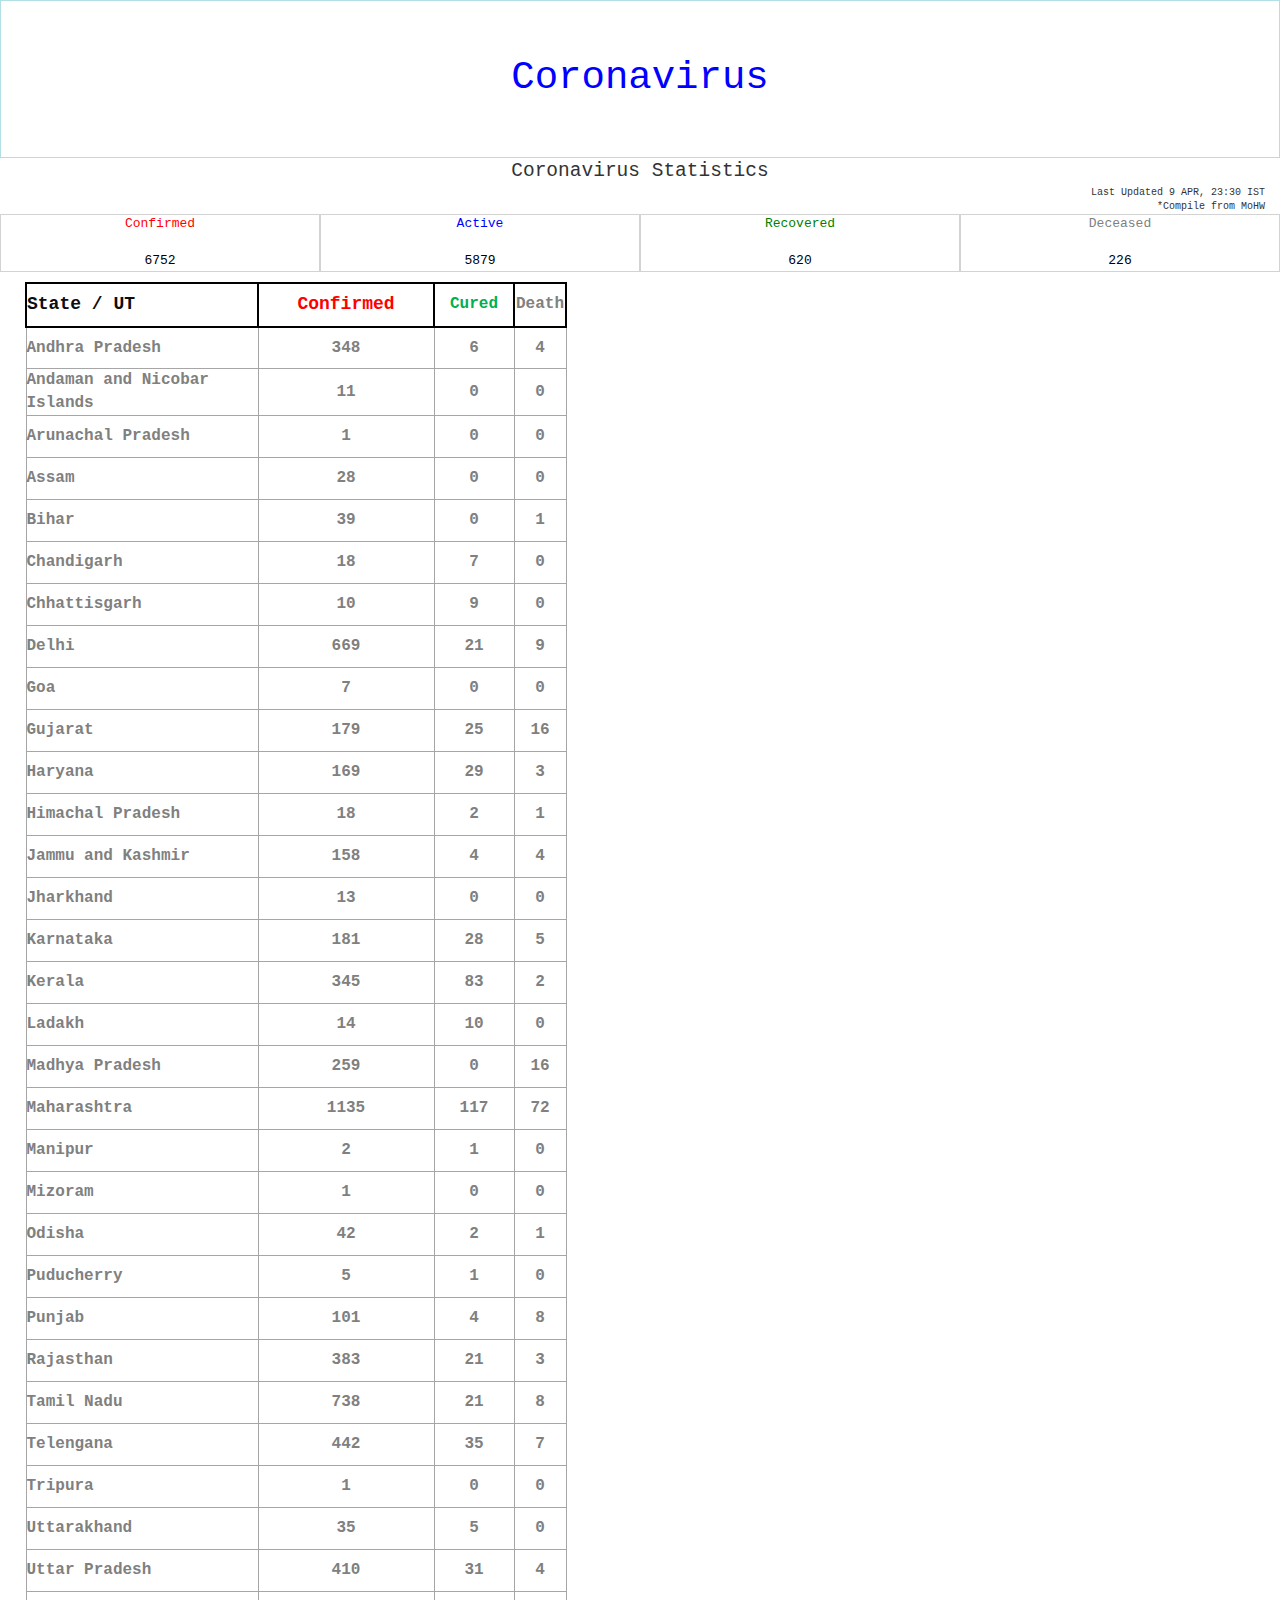
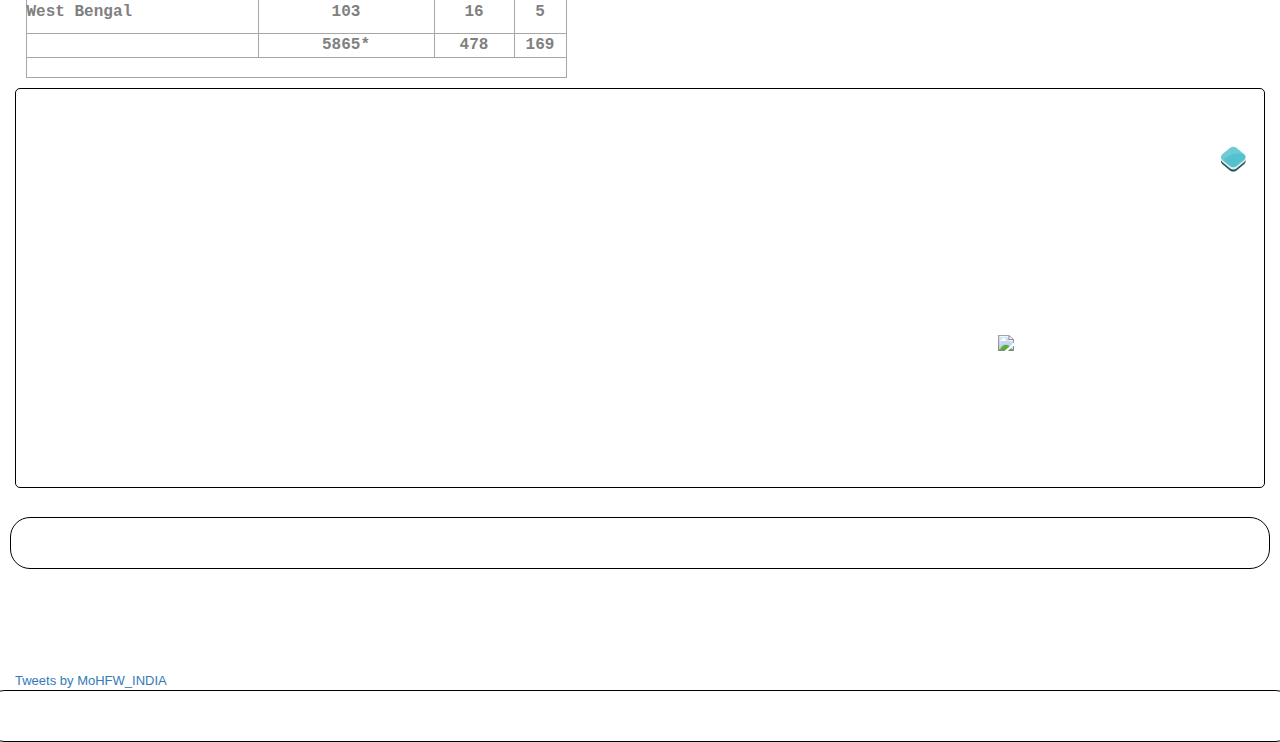
==== commit 003c7dd2: "Update index.html" ====
--- a/index.html
+++ b/index.html
@@ -2,27 +2,39 @@
 <!doctype html>
 <html lang="en">
   <head>
-      <meta charset="utf-8">
+    <meta charset="utf-8">
     <meta http-equiv="X-UA-Compatible" content="chrome=1">
+	<meta http-equiv="content-type" content="text/html; charset=iso-8859-1"/>
     <meta name="viewport" content="initial-scale=1.0">
     <link rel="stylesheet" href="https://tsauerwein.github.io/ol3/mapbox-gl-js/css/ol.css"/>
-	
-	
-	    <link rel="stylesheet" href="https://tsauerwein.github.io/ol3/mapbox-gl-js/resources/bootstrap/css/bootstrap-responsive.min.css" type="text/css">
-    <link rel="stylesheet" href="src/layout.css" type="text/css">
-    <link rel="stylesheet" href="https://tsauerwein.github.io/ol3/mapbox-gl-js/resources/bootstrap/css/bootstrap-responsive.min.css" type="text/css">
+    <link rel="stylesheet" href="https://tsauerwein.github.io/ol3/mapbox-gl-js/resources/layout.css" type="text/css">
+	<link rel="stylesheet" href="../src/ol3-layerswitcher.css" />
+
+	<meta name="viewport" content="width=device-width, initial-scale=1">
+	<link rel="stylesheet" href="https://maxcdn.bootstrapcdn.com/bootstrap/3.4.1/css/bootstrap.min.css">
+	<script src="https://ajax.googleapis.com/ajax/libs/jquery/3.4.1/jquery.min.js"></script>
+	<script src="https://maxcdn.bootstrapcdn.com/bootstrap/3.4.1/js/bootstrap.min.js"></script>
+	<link rel="stylesheet" href="https://tsauerwein.github.io/ol3/mapbox-gl-js/resources/bootstrap/css/bootstrap-responsive.min.css" type="text/css">
+	<script src="https://code.highcharts.com/highcharts.js"></script>
+	
+	
+    <script src="http://localhost:8080/geoserver/openlayers3/ol.js" type="text/javascript"></script>
+			<script src="src/ol.js" type="text/javascript"></script>
+	 <script src="ol3-layerswitcher.js"></script>
+			<script src="src/layerswitcher/ol3-layerswitcher.js"></script>
+    <script src="ol-popup.js"></script>
+			<script src="src/ol-popup.js"></script>
+			  <link rel="stylesheet" href="src/layerswitcher/ol3-layerswitcher.css" />
+    <link rel="stylesheet" href="layerswitcher.css" />
+			    <link rel="stylesheet" href="src/layerswitcher/layerswitcher.css" />
     
-	
-	
-	
-
-	  <link rel="stylesheet" href="src/layerswitcher/ol3-layerswitcher.css" />
-    <link rel="stylesheet" href="src/layerswitcher/layerswitcher.css" />
-	 <script src="https://code.jquery.com/jquery-2.2.3.min.js"></script>
-     
-	 
-	 <style type="text/css">
-body,div,table,thead,tbody,tfoot,tr,th,td,p {  border radius: 10px solid #D3D3D3; }
+</head>
+
+
+
+		
+    <style type="text/css">
+body,div,table,thead,tbody,tfoot,tr,th,td,p {  border radius: 1px solid #D3D3D3; }
 		a.comment-indicator:hover + comment { background:#ffd; position:absolute; display:block; border:1px solid black; padding:0.5em;  } 
 		a.comment-indicator { background:red; display:inline-block; border:1px solid black; width:100%; height:0.5em;  } 
 		comment { display:none;  } 
@@ -31,35 +43,27 @@
 	
 	
 	
-	#master
-	{width:100%;
-	
-	float: right;
-	border-radius: 20px;
-    border: 1px solid #000000;
-	padding: 10px;
-	display: flex;
-	}
-	
 	#map
 	{
 	width:100%;
-	height:610px;
-	border-radius: 20px;
+	height:400px;
+	border-radius: 5px;
     border: 1px solid #000000;
-	padding: 17px;
-	display: inline-block;float: right;
+	padding: 5px;
+	position:relative;
 	}
 	
 	#legend{
-		display:inline-block;
-	margin-top:400px;
+	width:70px;
+	position:absolute;
+	left: 78%;
+    top: 59%;
 	}
 	
 
 #coronavirus-cases-linear {
 
-  background-image: url('https://tsauerwein.github.io/ol3/mapbox-gl-js/resources/textured_paper.jpeg');
+  
 	width:100%;
 	hieght:600px;
 	border-radius: 20px;
@@ -69,7 +73,7 @@
 #left {
  
 
-	width:100%;
+	
 	hieght:10px;
 
 
@@ -78,20 +82,14 @@
 
 #box1 {
   text-align: center;
-  width:100%;
-	hieght:50px;
-   border-radius: 10px;
-    border: 1px solid #D3D3D3;
-	padding: 2px;
-	font-size: 20px;
-	color:#b38f00;
+   border: 1px solid #D3D3D3;
 font-family: courier;
 }
 .box2 {
   text-align: center;
-  font-size: 20px;
+
 	color:black; 
-        border radius: 10px solid #D3D3D3;
+        border radius: 1px solid #D3D3D3;
 		background-color: white;
 }
 
@@ -166,82 +164,51 @@
  
 
   }
-	* {
-  box-sizing: border-box;
-	}
-
-	.row {
-  display: flex;
-  margin-left:10px;
-	}
-
-	/* Create three equal columns that sits next to each other */
-	.column {
-	flex: 50%;
-	padding: 20px;
-	
-}
-	.column1 {
-	flex: 33%;
-	padding: 20px;
-}
-.column2 {
-	flex: 10%;
-	
-}
-
+
+
+</style>
+  <title>geoblog</title>
+	    <div id="h1" >Coronavirus</div>
+
+	
 
     </style>
-     <script src="src/ol.js" type="text/javascript"></script>
-	    <script src="src/layerswitcher/ol3-layerswitcher.js"></script>
-    <script src="src/ol-popup.js"></script>
-	
-    <title>geoblog</title>
-	    <div id="h1" >Coronavirus</div>
-	<script src="https://code.highcharts.com/highcharts.js"></script>
-  </head>
-
 
 
 
 
  <body>
  
-
-
-
-
-
-
-<div id="a" style="margin-left:150px; margin-top:20px; font-size: 30px;font-family: courier">Coronavirus Statistics</div>
-<div id="b" style="margin-left:300px ;margin-top:5px; font-size: 15px; font-family: courier";>Last Updated 9 APR, 23:30 IST 	</div>
-<div id="b" style="margin-left:300px;  margin-top:5px;color: grey; font-size: 15px;font-family: courier">*Compile from MoHW </div>
-
-<div class="row">
-<div class="column1">
-
-
-
-  <div id="left"> 
-  <div class="row">
-  
-<div class="column"><div id='box1' style="color:red" > Confirmed <br></br><div class="box2" >6752</div> </div></div>
-<div class="column"><div id='box1' style="color:blue">  &nbsp;&nbsp;Active&nbsp;&nbsp;<br></br><div class="box2" >5879</div> </div></div>
-<div class="column"><div id='box1' style="color:green" > Recovered <br></br><div class="box2" >620</div> </div></div>
-<div class="column"><div id='box1' style="color:grey" > Deceased <br></br> <div class="box2" >226</div> </div></div>
- </div></div>
- <div class="row">
-   
+<div class="container-fluid">
+	<div class="row" >
+	<div class="col-xs-12">
+		<div id="a"  style=" font-size: 150%;font-family: courier ;text-align:center ">Coronavirus Statistics</div>
+		<div id="b" style=" font-size: 10px; font-family: courier ;text-align:right";>Last Updated 9 APR, 23:30 IST </div>
+		<div id="b"  style="font-size: 10px; font-family: courier ;text-align:right";>*Compile from MoHW </div>
+	</div>
+</div>
+
+
+	<div class="row">
+	<div class="col-xs-3" id='box1' style="color:red" > Confirmed <br></br><div class="box2" >6752</div> </div>
+	<div class="col-xs-3" id='box1' style="color:blue">  Active<br></br><div class="box2" >5879</div> </div>
+	<div class="col-xs-3" id='box1' style="color:green" > Recovered <br></br><div class="box2" >620</div> </div>
+	<div class="col-xs-3" id='box1' style="color:grey" > Deceased <br></br> <div class="box2" >226</div> </div>
+	</div>
+	
+
+ <div class="row" style="padding:10px">
+ <div class="col-xs-12">
    <table cellspacing="0" border="0">
 	<colgroup width="232"></colgroup>
 	<colgroup width="176"></colgroup>
 	<colgroup width="80"></colgroup>
 	<colgroup width="52"></colgroup>
 	<tr>
-		<td style=" border-top: 2px solid #000000; border-bottom: 2px solid #000000; border-left: 2px solid #000000; border-right: 2px solid #000000" rowspan=2 height="44" align="left" valign=middle bgcolor="#FFFFFF"><b><font face="courier"" size=4 color="#0D0D0D">&nbsp;Name of State / UT</font></b></td>
-		<td style="border-top: 2px solid #000000; border-bottom: 2px solid #000000; border-left: 2px solid #000000; border-right: 2px solid #000000" rowspan=2 align="center" valign=middle bgcolor="#FFFFFF"><b><font face="courier" size=4 color="#FF0000">&nbsp;Confirmed cases&nbsp;</font></b></td>
-		<td style="border-top: 2px solid #000000; border-bottom: 2px solid #000000; border-left: 2px solid #000000; border-right: 2px solid #000000" rowspan=2 align="center" valign=middle bgcolor="#FFFFFF"><b><font face="courier" size=3 color="#00B050">&nbsp;&nbsp;Cured&nbsp;&nbsp;</font></b></td>
-		<td style="border-top: 2px solid #000000; border-bottom: 2px solid #000000; border-left: 2px solid #000000; border-right: 2px solid #000000" rowspan=2 align="center" valign=middle bgcolor="#FFFFFF"><b><font face="courier" size=3 color="#808080">&nbsp;&nbsp;Death&nbsp;&nbsp;</font></b></td>
+		<td style=" border-top: 2px solid #000000; border-bottom: 2px solid #000000; border-left: 2px solid #000000; border-right: 2px solid #000000" rowspan=2 height="44" align="left" valign=middle bgcolor="#FFFFFF"><b><font face="courier"" size=4 color="#0D0D0D">State / UT</font></b></td>
+		<td style="border-top: 2px solid #000000; border-bottom: 2px solid #000000; border-left: 2px solid #000000; border-right: 2px solid #000000" rowspan=2 align="center" valign=middle bgcolor="#FFFFFF"><b><font face="courier" size=4 color="#FF0000">Confirmed</font></b></td>
+		<td style="border-top: 2px solid #000000; border-bottom: 2px solid #000000; border-left: 2px solid #000000; border-right: 2px solid #000000" rowspan=2 align="center" valign=middle bgcolor="#FFFFFF"><b><font face="courier" size=3 color="#00B050">Cured</font></b></td>
+		<td style="border-top: 2px solid #000000; border-bottom: 2px solid #000000; border-left: 2px solid #000000; border-right: 2px solid #000000" rowspan=2 align="center" valign=middle bgcolor="#FFFFFF"><b><font face="courier" size=3 color="#808080">Death</font></b></td>
 	</tr>
 	<tr>
 		</tr>
@@ -442,32 +409,43 @@
 		</tr>
 </table>
    
-  </div></div>
-  <div class="column">
+  </div>
+  </div>
   
-  <div id ="master">
-
-<div id="map"  ></div> 
-
-<div class="column2">
-<div><img id="legend"></div>
-</div>
-
-</div> <br><br></br></br>
+	<div class="row" >  
+		<div class="col-xs-12"> 
+	 
+			<div id="map"  ></div>
+
+			<img id="legend"> <img></div>
+	</div> 
+	
+	
    <div id="popup" class="ol-popup">
 				<a href="#" id="popup-closer" class="ol-popup-closer"></a>
 <div id="popup-content"></div></div>
 
+
+<div class="row">
+	<div class="col-xs-12" style="padding:10px;"> 
+		<div class="tab-pane active" id="coronavirus-cases-linear"></div>
+	</div>
+</div>
+
+<div class="row">
+	<div class="col-xs-6"> 
+		<div id="twitter" >
+		<a class="twitter-timeline" data-width="400" data-height="500" href="https://twitter.com/MoHFW_INDIA?ref_src=twsrc%5Etfw"><br><br><br><br><br>Tweets by MoHFW_INDIA</a> 
+		<script async src="https://platform.twitter.com/widgets.js" charset="utf-8"></script>
+		</div>
+	</div>
+</div>
+   	
  
-<div id="twitter" >
- <a class="twitter-timeline" data-width="400" data-height="900" href="https://twitter.com/MoHFW_INDIA?ref_src=twsrc%5Etfw"><br><br><br><br><br>Tweets by MoHFW_INDIA</a> 
- <script async src="https://platform.twitter.com/widgets.js" charset="utf-8"></script>
- </div>	
+
  
 
- 
-
-</div>
+
   </div>
  
 
@@ -480,6 +458,8 @@
 </div>
 
 
+
+	
 
 
 	<script type="text/javascript">
@@ -680,4 +660,4 @@
 
 </script>
   </body>
-</html>
+</html>   
--- a/src/ol3-layerswitcher.css
+++ b/src/ol3-layerswitcher.css
@@ -0,0 +1,96 @@
+.layer-switcher.shown.ol-control {
+    background-color: transparent;
+}
+
+.layer-switcher.shown.ol-control:hover {
+    background-color: transparent;
+}
+
+.layer-switcher {
+    position: absolute;
+    top: 3.5em;
+    right: 0.5em;
+    text-align: left;
+}
+
+.layer-switcher.shown {
+    bottom: 3em;
+}
+
+.layer-switcher .panel {
+    padding: 0 1em 0 0;
+    margin: 0;
+    border: 4px solid #eee;
+    border-radius: 4px;
+    background-color: white;
+    display: none;
+    max-height: 100%;
+    overflow-y: auto;
+}
+
+.layer-switcher.shown .panel {
+    display: block;
+}
+
+.layer-switcher button {
+    float: right;
+    width: 38px;
+    height: 38px;
+    background-image: url('[data-uri]') /*logo.png*/;
+    background-repeat: no-repeat;
+    background-position: 2px;
+    background-color: white;
+    border: none;
+}
+
+.layer-switcher.shown button {
+    display: none;
+}
+
+.layer-switcher button:focus, .layer-switcher button:hover {
+    background-color: white;
+}
+
+.layer-switcher ul {
+    padding-left: 1em;
+    list-style: none;
+}
+
+.layer-switcher li.group {
+    padding-top: 5px;
+}
+
+.layer-switcher li.group > label {
+    font-weight: bold;
+}
+
+.layer-switcher li.layer {
+    display: table;
+}
+
+.layer-switcher li.layer label, .layer-switcher li.layer input {
+    display: table-cell;
+    vertical-align: sub;
+}
+
+.layer-switcher label.disabled {
+    opacity:0.4;
+}
+
+.layer-switcher input {
+    margin: 4px;
+}
+
+.layer-switcher.touch ::-webkit-scrollbar {
+    width: 4px;
+}
+
+.layer-switcher.touch ::-webkit-scrollbar-track {
+    -webkit-box-shadow: inset 0 0 6px rgba(0,0,0,0.3);
+    border-radius: 10px;
+}
+
+.layer-switcher.touch ::-webkit-scrollbar-thumb {
+    border-radius: 10px;
+    -webkit-box-shadow: inset 0 0 6px rgba(0,0,0,0.5);
+}
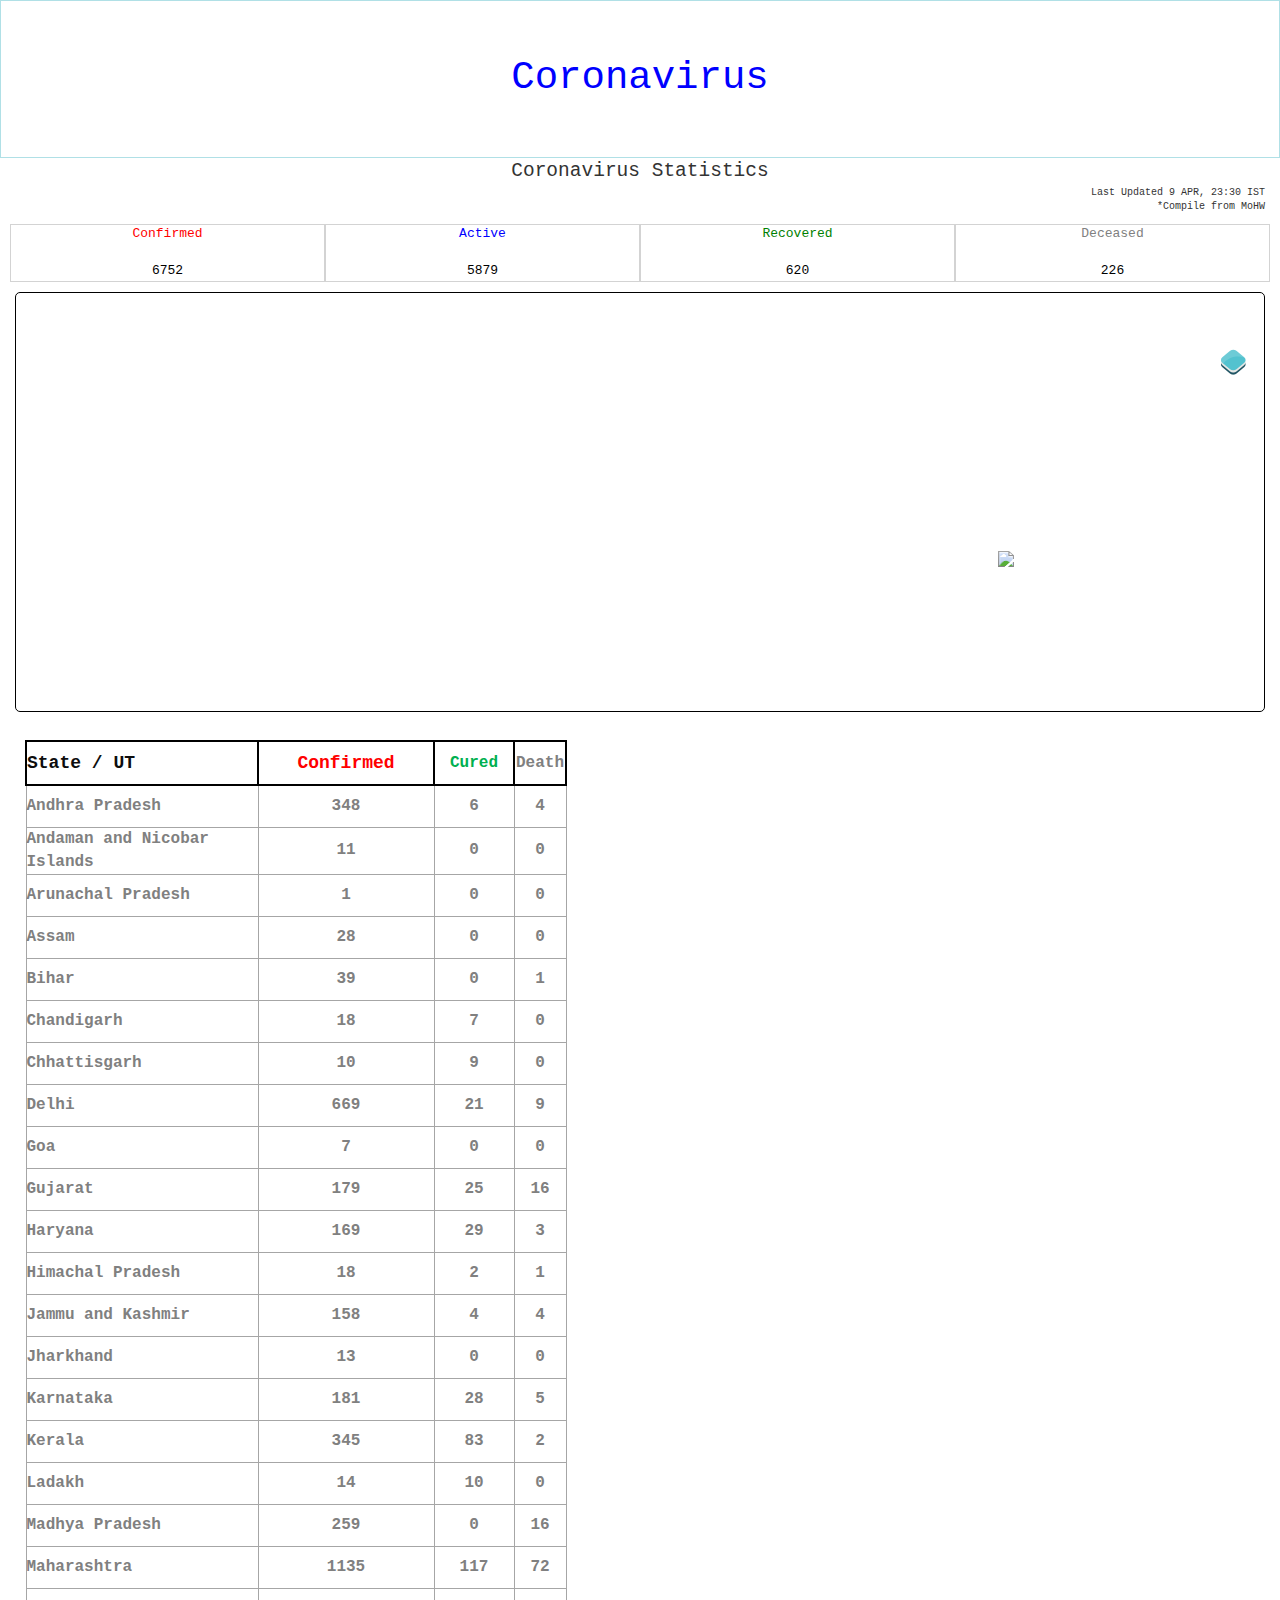
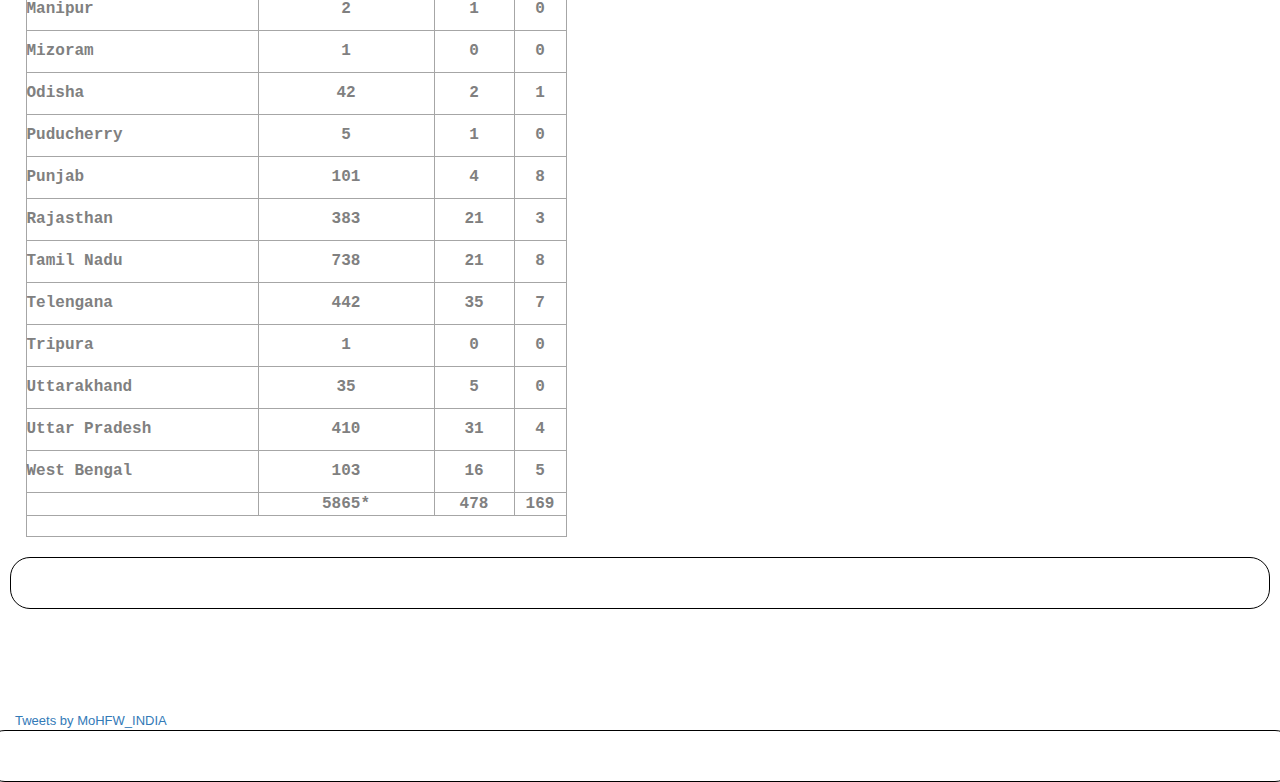
==== commit 57129b30: "Update index.html" ====
--- a/index.html
+++ b/index.html
@@ -46,7 +46,7 @@
 	#map
 	{
 	width:100%;
-	height:400px;
+	height:420px;
 	border-radius: 5px;
     border: 1px solid #000000;
 	padding: 5px;
@@ -65,20 +65,12 @@
 
   
 	width:100%;
-	hieght:600px;
+	hieght:400px;
 	border-radius: 20px;
     border: 1px solid #000000;
 	padding: 25px;
 }
-#left {
- 
-
-	
-	hieght:10px;
-
-
-
-}
+
 
 #box1 {
   text-align: center;
@@ -189,12 +181,30 @@
 </div>
 
 
-	<div class="row">
+	<div class="row" style="padding:10px;" >
 	<div class="col-xs-3" id='box1' style="color:red" > Confirmed <br></br><div class="box2" >6752</div> </div>
 	<div class="col-xs-3" id='box1' style="color:blue">  Active<br></br><div class="box2" >5879</div> </div>
 	<div class="col-xs-3" id='box1' style="color:green" > Recovered <br></br><div class="box2" >620</div> </div>
 	<div class="col-xs-3" id='box1' style="color:grey" > Deceased <br></br> <div class="box2" >226</div> </div>
 	</div>
+
+
+	<div class="row" >  
+		<div class="col-xs-12"> 
+	 
+			<div id="map"  ></div>
+
+			<img id="legend"> <img></div>
+	
+	
+   <div id="popup" class="ol-popup">
+				<a href="#" id="popup-closer" class="ol-popup-closer"></a>
+<div id="popup-content"></div></div>
+	
+	
+	</div> 
+
+
 	
 
  <div class="row" style="padding:10px">
@@ -412,18 +422,9 @@
   </div>
   </div>
   
-	<div class="row" >  
-		<div class="col-xs-12"> 
-	 
-			<div id="map"  ></div>
-
-			<img id="legend"> <img></div>
-	</div> 
-	
-	
-   <div id="popup" class="ol-popup">
-				<a href="#" id="popup-closer" class="ol-popup-closer"></a>
-<div id="popup-content"></div></div>
+
+	
+	
 
 
 <div class="row">
@@ -498,18 +499,18 @@
         })
       });
 	  var updateLegend = function(resolution) {
-  var graphicUrl = 'https://wms.qgiscloud.com/sumikala/india_states?&SERVICE=WMS&VERSION=1.3.0&REQUEST=GetLegendGraphic&LAYER=INDIA&QUERY_LAYERS=INDIA&FORMAT=image/png&STYLE=default&SLD_VERSION=1.1.0';
+  var graphicUrl = 'https://wms.qgiscloud.com/sumikala/india_states1?&SERVICE=WMS&VERSION=1.3.0&REQUEST=GetLegendGraphic&LAYER=INDIdistricts_v2&QUERY_LAYERS=INDIdistricts_v2&FORMAT=image/png&STYLE=default&SLD_VERSION=1.1.0';
   var img = document.getElementById('legend');
   img.src = graphicUrl;
 };
-	  var patient = new ol.layer.Image({
-	  title:"Test Sites",
+	  var india_district = new ol.layer.Image({
+	  title:"Districts",
         visible:true,
 		source: new ol.source.ImageWMS({
           ratio: 1,
 		  serverType: 'geoserver',
 		  query: 'cases',
-		  url: 'http://wms.qgiscloud.com/sumikala/testsites?&SERVICE=WMS&VERSION=1.3.0&REQUEST=GetLegendGraphic&LAYER=test_sites&&QUERY_LAYERS=test_sites&FORMAT=image/png&STYLE=default&SLD_VERSION=1.1.0',
+		  url: 'https://wms.qgiscloud.com/sumikala/india_states1?&SERVICE=WMS&VERSION=1.3.0&REQUEST=GetLegendGraphic&LAYER=INDIdistricts_v2&QUERY_LAYERS=INDIdistricts_v2&FORMAT=image/png&STYLE=default&SLD_VERSION=1.1.0',
 		  vendorParams: {propertyName:'cases'},
 		  params: {'TILED': true}
         })
@@ -531,7 +532,7 @@
           }),
 		  new ol.control.MousePosition({
           coordinateFormat: function(coord) {
-              return ol.coordinate.format(coord, '{x}, {y}', 4);
+              return ol.coordinate.format(coord, '{x}, {y}', 2);
           },
           projection: 'EPSG:4326',
           className: 'custom-mouse-position',
@@ -541,7 +542,7 @@
 		  
         ]),
 		
-		layers: [baselayers,india_state,patient],
+		layers: [baselayers,india_state,india_district],
 
 		target: "map",
 		
@@ -562,7 +563,7 @@
 
         /////popup//
         
-        var overlay = new ol.Overlay({
+ var overlay = new ol.Overlay({
             element: container,
             autoPan: true,
             autoPanAnimation: {
@@ -587,7 +588,7 @@
            // document.getElementById('popup').innerHTML = '';
             var viewResolution = /** @type {number} */ (view.getResolution());
 			overlay.setPosition(evt.coordinate);
-            var url = patient.getSource().getGetFeatureInfoUrl(
+            var url = india_district.getSource().getGetFeatureInfoUrl(
       evt.coordinate, viewResolution, viewProjection,
       {'INFO_FORMAT': 'text/html'});
 	  
@@ -598,7 +599,6 @@
 
             container.style.display = 'block';
         });
-	
 	
     </script>
 	<script type="text/javascript">
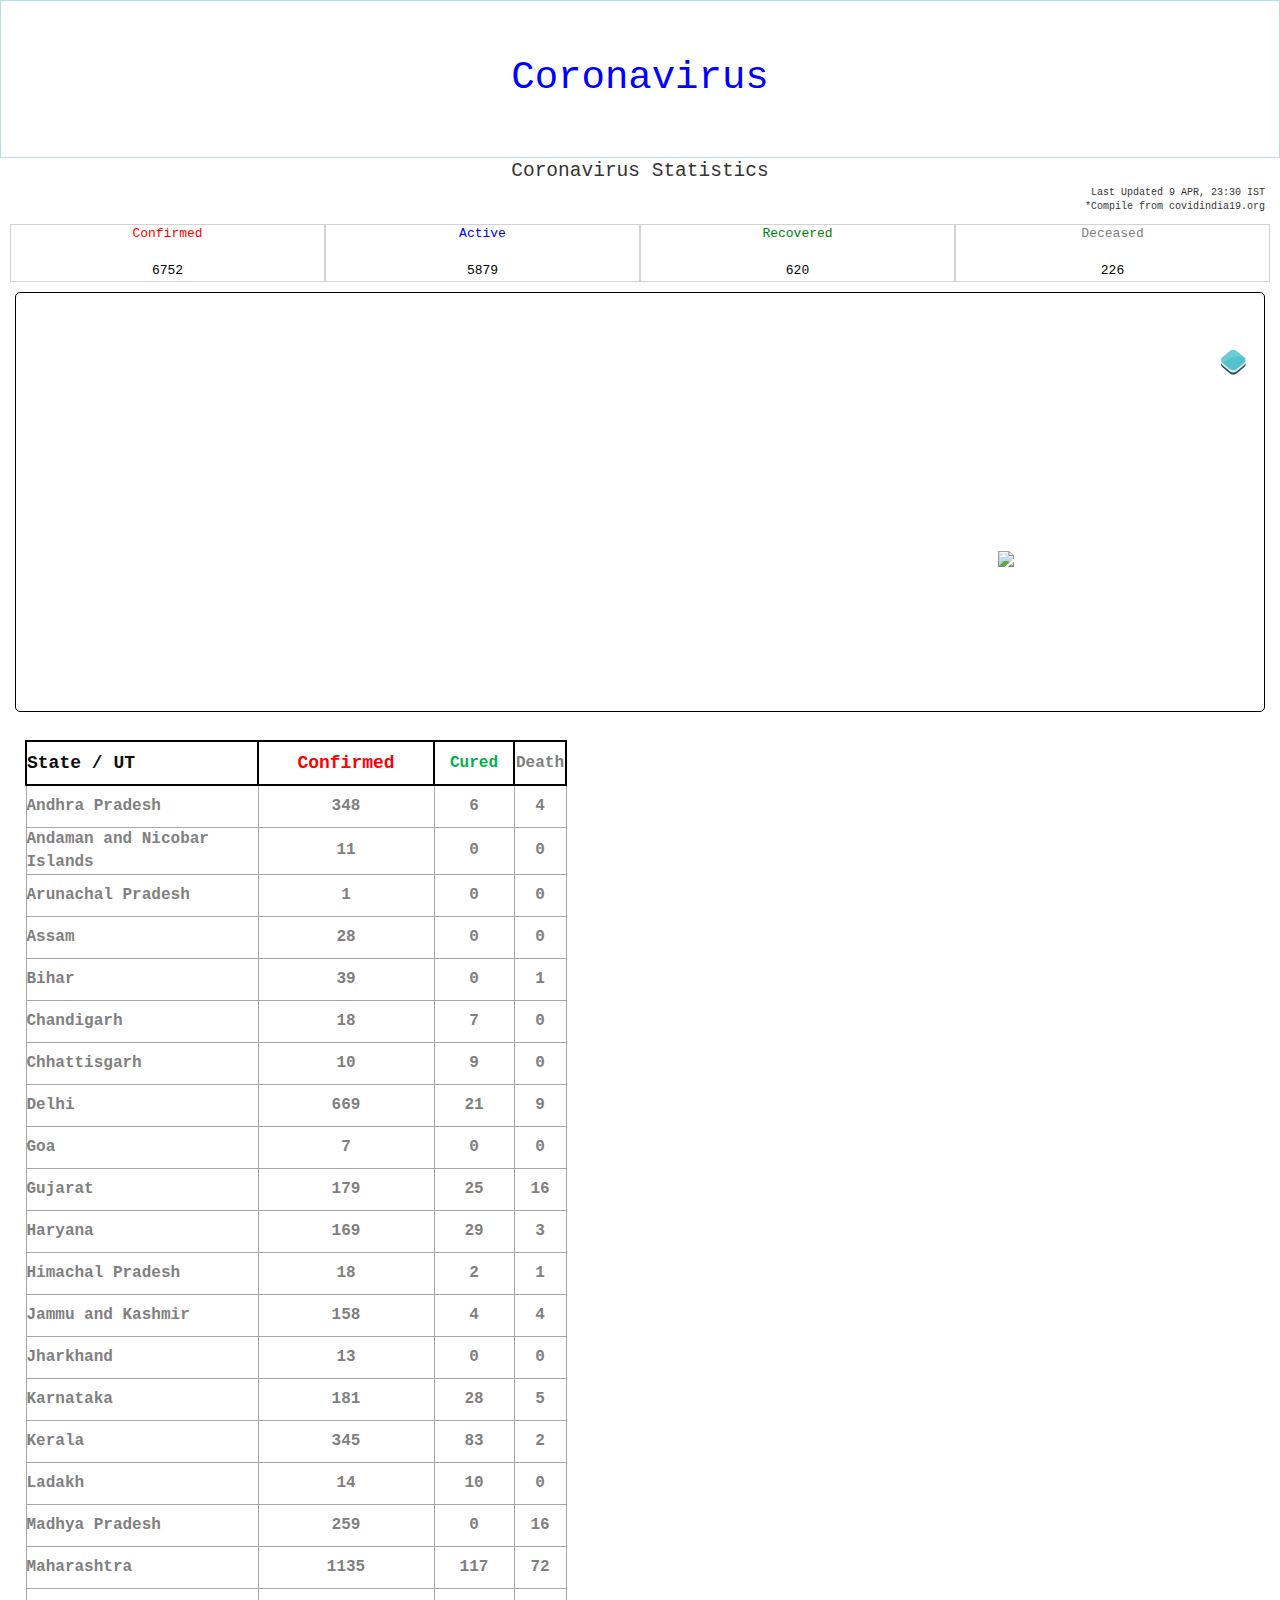
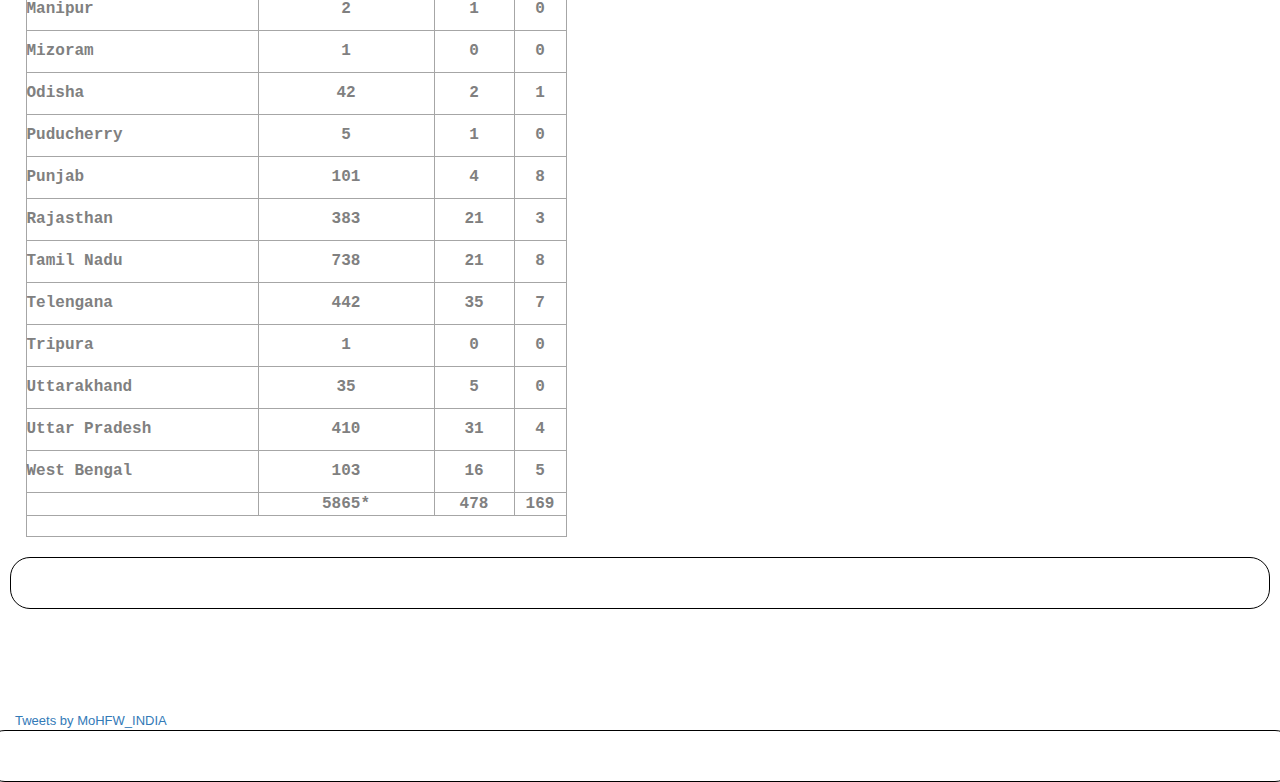
==== commit fd0a097d: "Update index.html" ====
--- a/index.html
+++ b/index.html
@@ -176,7 +176,7 @@
 	<div class="col-xs-12">
 		<div id="a"  style=" font-size: 150%;font-family: courier ;text-align:center ">Coronavirus Statistics</div>
 		<div id="b" style=" font-size: 10px; font-family: courier ;text-align:right";>Last Updated 9 APR, 23:30 IST </div>
-		<div id="b"  style="font-size: 10px; font-family: courier ;text-align:right";>*Compile from MoHW </div>
+		<div id="b"  style="font-size: 10px; font-family: courier ;text-align:right";>*Compile from covidindia19.org </div>
 	</div>
 </div>
 
@@ -519,7 +519,7 @@
 
 	  view = new ol.View({
 		center: [78,28],
-		zoom: 5,
+		zoom: 4,
 		projection: 'EPSG:4326',
 		rotation: 0
 		})
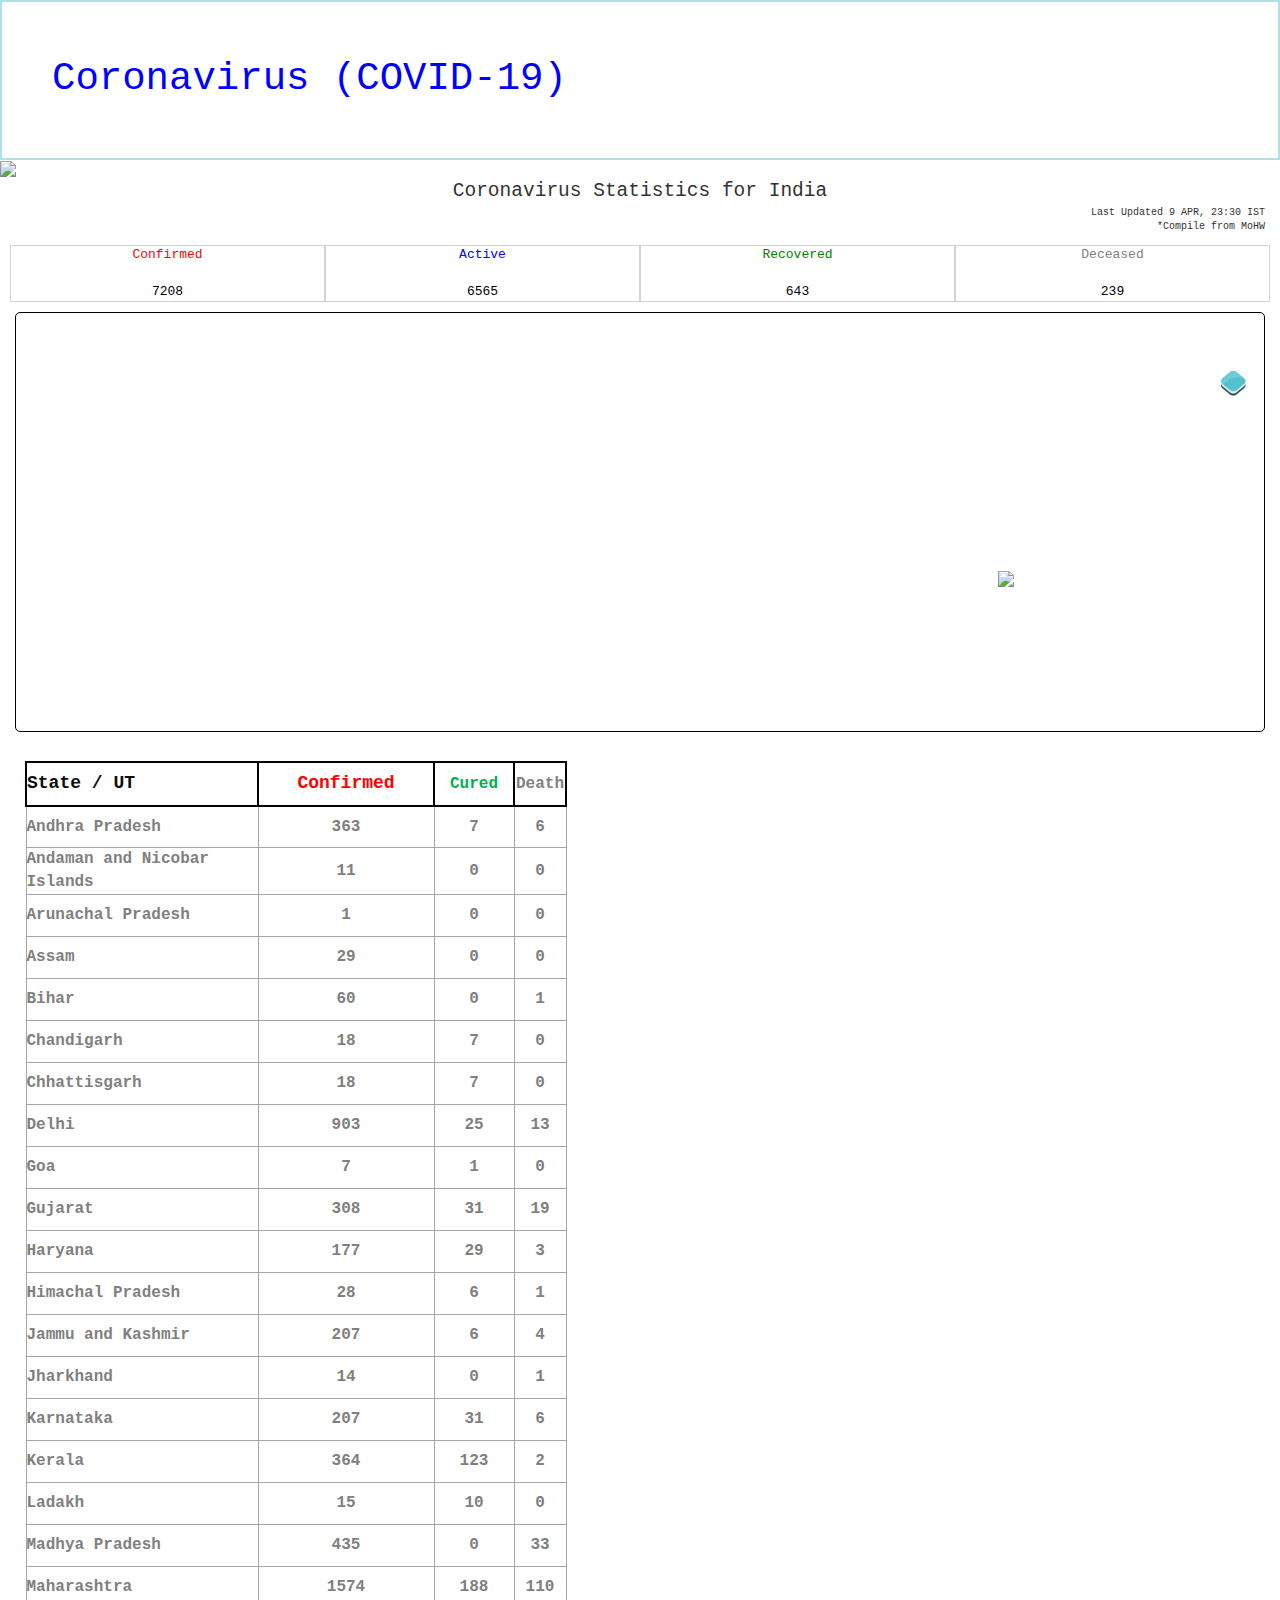
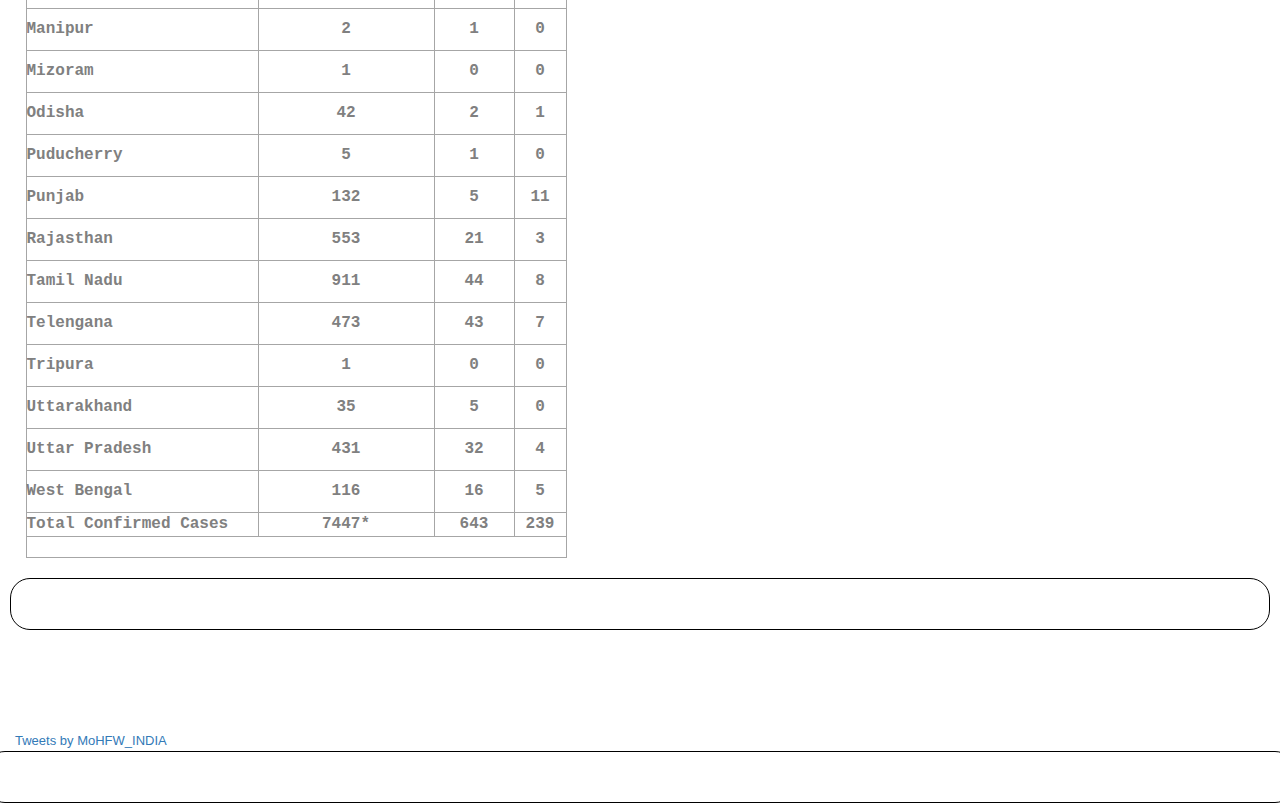
==== commit 7a208ec1: "Update index.html" ====
--- a/index.html
+++ b/index.html
@@ -128,18 +128,20 @@
         right: 8px;
       }
       .ol-popup-closer:after {
-        content: "â";
+        content: "X";
       }
 	  #h1{color: blue;
   font-family: courier;
   width:100%;
-  hieght:200px;
+  hieght:250px;
   font-size: 300%;
-  border: 1px solid powderblue;
-  background-color: white;
-
-	text-align:center;
-	padding:50px;
+  border: 2px solid powderblue;
+  background-image:url("src/covid.png");
+  background-size: 100% 100%;
+padding:50px;
+
+	text-align:left;
+
   }
   #h2{color: black;
   font-family: courier;
@@ -160,7 +162,13 @@
 
 </style>
   <title>geoblog</title>
-	    <div id="h1" >Coronavirus</div>
+  <div class="row" >
+	<div class="col-xs-12">
+	    <div id="h1"  >Coronavirus (COVID-19)</div>
+		</div></div>
+  <div class="row" >		<div class="col-xs-6">
+	    <img src="src/world.png"></img>
+		</div></div>
 
 	
 
@@ -174,18 +182,18 @@
 <div class="container-fluid">
 	<div class="row" >
 	<div class="col-xs-12">
-		<div id="a"  style=" font-size: 150%;font-family: courier ;text-align:center ">Coronavirus Statistics</div>
+		<div id="a"  style=" font-size: 150%;font-family: courier ;text-align:center ">Coronavirus Statistics for India</div>
 		<div id="b" style=" font-size: 10px; font-family: courier ;text-align:right";>Last Updated 9 APR, 23:30 IST </div>
-		<div id="b"  style="font-size: 10px; font-family: courier ;text-align:right";>*Compile from covidindia19.org </div>
+		<div id="b"  style="font-size: 10px; font-family: courier ;text-align:right";>*Compile from MoHW </div>
 	</div>
 </div>
 
 
 	<div class="row" style="padding:10px;" >
-	<div class="col-xs-3" id='box1' style="color:red" > Confirmed <br></br><div class="box2" >6752</div> </div>
-	<div class="col-xs-3" id='box1' style="color:blue">  Active<br></br><div class="box2" >5879</div> </div>
-	<div class="col-xs-3" id='box1' style="color:green" > Recovered <br></br><div class="box2" >620</div> </div>
-	<div class="col-xs-3" id='box1' style="color:grey" > Deceased <br></br> <div class="box2" >226</div> </div>
+	<div class="col-xs-3" id='box1' style="color:red" > Confirmed <br></br><div class="box2" >7208</div> </div>
+	<div class="col-xs-3" id='box1' style="color:blue">  Active<br></br><div class="box2" >6565</div> </div>
+	<div class="col-xs-3" id='box1' style="color:green" > Recovered <br></br><div class="box2" >643</div> </div>
+	<div class="col-xs-3" id='box1' style="color:grey" > Deceased <br></br> <div class="box2" >239</div> </div>
 	</div>
 
 
@@ -224,9 +232,9 @@
 		</tr>
 	<tr>
 		<td style="border-bottom: 1px solid #a6a6a6; border-left: 1px solid #a6a6a6; border-right: 1px solid #a6a6a6" height="42" align="left" valign=center bgcolor="#FFFFFF"><b><font face="courier" size=3 color="#808080">Andhra Pradesh</font></b></td>
-		<td style="border-bottom: 1px solid #a6a6a6; border-left: 1px solid #a6a6a6; border-right: 1px solid #a6a6a6" align="center" valign=center bgcolor="#FFFFFF" sdval="348" sdnum="1033;"><b><font face="courier" size=3 color="#808080">348</font></b></td>
-		<td style="border-bottom: 1px solid #a6a6a6; border-left: 1px solid #a6a6a6; border-right: 1px solid #a6a6a6" align="center" valign=center bgcolor="#FFFFFF" sdval="6" sdnum="1033;"><b><font face="courier" size=3 color="#808080">6</font></b></td>
-		<td style="border-bottom: 1px solid #a6a6a6; border-left: 1px solid #a6a6a6; border-right: 1px solid #a6a6a6" align="center" valign=center bgcolor="#FFFFFF" sdval="4" sdnum="1033;"><b><font face="courier" size=3 color="#808080">4</font></b></td>
+		<td style="border-bottom: 1px solid #a6a6a6; border-left: 1px solid #a6a6a6; border-right: 1px solid #a6a6a6" align="center" valign=center bgcolor="#FFFFFF" sdval="348" sdnum="1033;"><b><font face="courier" size=3 color="#808080">363</font></b></td>
+		<td style="border-bottom: 1px solid #a6a6a6; border-left: 1px solid #a6a6a6; border-right: 1px solid #a6a6a6" align="center" valign=center bgcolor="#FFFFFF" sdval="6" sdnum="1033;"><b><font face="courier" size=3 color="#808080">7</font></b></td>
+		<td style="border-bottom: 1px solid #a6a6a6; border-left: 1px solid #a6a6a6; border-right: 1px solid #a6a6a6" align="center" valign=center bgcolor="#FFFFFF" sdval="4" sdnum="1033;"><b><font face="courier" size=3 color="#808080">6</font></b></td>
 	</tr>
 	<tr>
 		<td style="border-top: 1px solid #a6a6a6; border-bottom: 1px solid #a6a6a6; border-left: 1px solid #a6a6a6; border-right: 1px solid #a6a6a6" height="42" align="left" valign=center bgcolor="#FFFFFF"><b><font face="courier" size=3 color="#808080">Andaman and Nicobar Islands</font></b></td>
@@ -242,13 +250,13 @@
 	</tr>
 	<tr>
 		<td style="border-top: 1px solid #a6a6a6; border-bottom: 1px solid #a6a6a6; border-left: 1px solid #a6a6a6; border-right: 1px solid #a6a6a6" height="42" align="left" valign=center bgcolor="#FFFFFF"><b><font face="courier" size=3 color="#808080">Assam</font></b></td>
-		<td style="border-top: 1px solid #a6a6a6; border-bottom: 1px solid #a6a6a6; border-left: 1px solid #a6a6a6; border-right: 1px solid #a6a6a6" align="center" valign=center bgcolor="#FFFFFF" sdval="28" sdnum="1033;"><b><font face="courier" size=3 color="#808080">28</font></b></td>
+		<td style="border-top: 1px solid #a6a6a6; border-bottom: 1px solid #a6a6a6; border-left: 1px solid #a6a6a6; border-right: 1px solid #a6a6a6" align="center" valign=center bgcolor="#FFFFFF" sdval="28" sdnum="1033;"><b><font face="courier" size=3 color="#808080">29</font></b></td>
 		<td style="border-top: 1px solid #a6a6a6; border-bottom: 1px solid #a6a6a6; border-left: 1px solid #a6a6a6; border-right: 1px solid #a6a6a6" align="center" valign=center bgcolor="#FFFFFF" sdval="0" sdnum="1033;"><b><font face="courier" size=3 color="#808080">0</font></b></td>
 		<td style="border-top: 1px solid #a6a6a6; border-bottom: 1px solid #a6a6a6; border-left: 1px solid #a6a6a6; border-right: 1px solid #a6a6a6" align="center" valign=center bgcolor="#FFFFFF" sdval="0" sdnum="1033;"><b><font face="courier" size=3 color="#808080">0</font></b></td>
 	</tr>
 	<tr>
 		<td style="border-top: 1px solid #a6a6a6; border-bottom: 1px solid #a6a6a6; border-left: 1px solid #a6a6a6; border-right: 1px solid #a6a6a6" height="42" align="left" valign=center bgcolor="#FFFFFF"><b><font face="courier" size=3 color="#808080">Bihar</font></b></td>
-		<td style="border-top: 1px solid #a6a6a6; border-bottom: 1px solid #a6a6a6; border-left: 1px solid #a6a6a6; border-right: 1px solid #a6a6a6" align="center" valign=center bgcolor="#FFFFFF" sdval="39" sdnum="1033;"><b><font face="courier" size=3 color="#808080">39</font></b></td>
+		<td style="border-top: 1px solid #a6a6a6; border-bottom: 1px solid #a6a6a6; border-left: 1px solid #a6a6a6; border-right: 1px solid #a6a6a6" align="center" valign=center bgcolor="#FFFFFF" sdval="39" sdnum="1033;"><b><font face="courier" size=3 color="#808080">60</font></b></td>
 		<td style="border-top: 1px solid #a6a6a6; border-bottom: 1px solid #a6a6a6; border-left: 1px solid #a6a6a6; border-right: 1px solid #a6a6a6" align="center" valign=center bgcolor="#FFFFFF" sdval="0" sdnum="1033;"><b><font face="courier" size=3 color="#808080">0</font></b></td>
 		<td style="border-top: 1px solid #a6a6a6; border-bottom: 1px solid #a6a6a6; border-left: 1px solid #a6a6a6; border-right: 1px solid #a6a6a6" align="center" valign=center bgcolor="#FFFFFF" sdval="1" sdnum="1033;"><b><font face="courier" size=3 color="#808080">1</font></b></td>
 	</tr>
@@ -260,81 +268,81 @@
 	</tr>
 	<tr>
 		<td style="border-top: 1px solid #a6a6a6; border-bottom: 1px solid #a6a6a6; border-left: 1px solid #a6a6a6; border-right: 1px solid #a6a6a6" height="42" align="left" valign=center bgcolor="#FFFFFF"><b><font face="courier" size=3 color="#808080">Chhattisgarh</font></b></td>
-		<td style="border-top: 1px solid #a6a6a6; border-bottom: 1px solid #a6a6a6; border-left: 1px solid #a6a6a6; border-right: 1px solid #a6a6a6" align="center" valign=center bgcolor="#FFFFFF" sdval="10" sdnum="1033;"><b><font face="courier" size=3 color="#808080">10</font></b></td>
-		<td style="border-top: 1px solid #a6a6a6; border-bottom: 1px solid #a6a6a6; border-left: 1px solid #a6a6a6; border-right: 1px solid #a6a6a6" align="center" valign=center bgcolor="#FFFFFF" sdval="9" sdnum="1033;"><b><font face="courier" size=3 color="#808080">9</font></b></td>
+		<td style="border-top: 1px solid #a6a6a6; border-bottom: 1px solid #a6a6a6; border-left: 1px solid #a6a6a6; border-right: 1px solid #a6a6a6" align="center" valign=center bgcolor="#FFFFFF" sdval="10" sdnum="1033;"><b><font face="courier" size=3 color="#808080">18</font></b></td>
+		<td style="border-top: 1px solid #a6a6a6; border-bottom: 1px solid #a6a6a6; border-left: 1px solid #a6a6a6; border-right: 1px solid #a6a6a6" align="center" valign=center bgcolor="#FFFFFF" sdval="9" sdnum="1033;"><b><font face="courier" size=3 color="#808080">7</font></b></td>
 		<td style="border-top: 1px solid #a6a6a6; border-bottom: 1px solid #a6a6a6; border-left: 1px solid #a6a6a6; border-right: 1px solid #a6a6a6" align="center" valign=center bgcolor="#FFFFFF" sdval="0" sdnum="1033;"><b><font face="courier" size=3 color="#808080">0</font></b></td>
 	</tr>
 	<tr>
 		<td style="border-top: 1px solid #a6a6a6; border-bottom: 1px solid #a6a6a6; border-left: 1px solid #a6a6a6; border-right: 1px solid #a6a6a6" height="42" align="left" valign=center bgcolor="#FFFFFF"><b><font face="courier" size=3 color="#808080">Delhi</font></b></td>
-		<td style="border-top: 1px solid #a6a6a6; border-bottom: 1px solid #a6a6a6; border-left: 1px solid #a6a6a6; border-right: 1px solid #a6a6a6" align="center" valign=center bgcolor="#FFFFFF" sdval="669" sdnum="1033;"><b><font face="courier" size=3 color="#808080">669</font></b></td>
-		<td style="border-top: 1px solid #a6a6a6; border-bottom: 1px solid #a6a6a6; border-left: 1px solid #a6a6a6; border-right: 1px solid #a6a6a6" align="center" valign=center bgcolor="#FFFFFF" sdval="21" sdnum="1033;"><b><font face="courier" size=3 color="#808080">21</font></b></td>
-		<td style="border-top: 1px solid #a6a6a6; border-bottom: 1px solid #a6a6a6; border-left: 1px solid #a6a6a6; border-right: 1px solid #a6a6a6" align="center" valign=center bgcolor="#FFFFFF" sdval="9" sdnum="1033;"><b><font face="courier" size=3 color="#808080">9</font></b></td>
+		<td style="border-top: 1px solid #a6a6a6; border-bottom: 1px solid #a6a6a6; border-left: 1px solid #a6a6a6; border-right: 1px solid #a6a6a6" align="center" valign=center bgcolor="#FFFFFF" sdval="669" sdnum="1033;"><b><font face="courier" size=3 color="#808080">903</font></b></td>
+		<td style="border-top: 1px solid #a6a6a6; border-bottom: 1px solid #a6a6a6; border-left: 1px solid #a6a6a6; border-right: 1px solid #a6a6a6" align="center" valign=center bgcolor="#FFFFFF" sdval="21" sdnum="1033;"><b><font face="courier" size=3 color="#808080">25</font></b></td>
+		<td style="border-top: 1px solid #a6a6a6; border-bottom: 1px solid #a6a6a6; border-left: 1px solid #a6a6a6; border-right: 1px solid #a6a6a6" align="center" valign=center bgcolor="#FFFFFF" sdval="9" sdnum="1033;"><b><font face="courier" size=3 color="#808080">13</font></b></td>
 	</tr>
 	<tr>
 		<td style="border-top: 1px solid #a6a6a6; border-bottom: 1px solid #a6a6a6; border-left: 1px solid #a6a6a6; border-right: 1px solid #a6a6a6" height="42" align="left" valign=center bgcolor="#FFFFFF"><b><font face="courier" size=3 color="#808080">Goa</font></b></td>
 		<td style="border-top: 1px solid #a6a6a6; border-bottom: 1px solid #a6a6a6; border-left: 1px solid #a6a6a6; border-right: 1px solid #a6a6a6" align="center" valign=center bgcolor="#FFFFFF" sdval="7" sdnum="1033;"><b><font face="courier" size=3 color="#808080">7</font></b></td>
-		<td style="border-top: 1px solid #a6a6a6; border-bottom: 1px solid #a6a6a6; border-left: 1px solid #a6a6a6; border-right: 1px solid #a6a6a6" align="center" valign=center bgcolor="#FFFFFF" sdval="0" sdnum="1033;"><b><font face="courier" size=3 color="#808080">0</font></b></td>
+		<td style="border-top: 1px solid #a6a6a6; border-bottom: 1px solid #a6a6a6; border-left: 1px solid #a6a6a6; border-right: 1px solid #a6a6a6" align="center" valign=center bgcolor="#FFFFFF" sdval="0" sdnum="1033;"><b><font face="courier" size=3 color="#808080">1</font></b></td>
 		<td style="border-top: 1px solid #a6a6a6; border-bottom: 1px solid #a6a6a6; border-left: 1px solid #a6a6a6; border-right: 1px solid #a6a6a6" align="center" valign=center bgcolor="#FFFFFF" sdval="0" sdnum="1033;"><b><font face="courier" size=3 color="#808080">0</font></b></td>
 	</tr>
 	<tr>
 		<td style="border-top: 1px solid #a6a6a6; border-bottom: 1px solid #a6a6a6; border-left: 1px solid #a6a6a6; border-right: 1px solid #a6a6a6" height="42" align="left" valign=center bgcolor="#FFFFFF"><b><font face="courier" size=3 color="#808080">Gujarat</font></b></td>
-		<td style="border-top: 1px solid #a6a6a6; border-bottom: 1px solid #a6a6a6; border-left: 1px solid #a6a6a6; border-right: 1px solid #a6a6a6" align="center" valign=center bgcolor="#FFFFFF" sdval="179" sdnum="1033;"><b><font face="courier" size=3 color="#808080">179</font></b></td>
-		<td style="border-top: 1px solid #a6a6a6; border-bottom: 1px solid #a6a6a6; border-left: 1px solid #a6a6a6; border-right: 1px solid #a6a6a6" align="center" valign=center bgcolor="#FFFFFF" sdval="25" sdnum="1033;"><b><font face="courier" size=3 color="#808080">25</font></b></td>
-		<td style="border-top: 1px solid #a6a6a6; border-bottom: 1px solid #a6a6a6; border-left: 1px solid #a6a6a6; border-right: 1px solid #a6a6a6" align="center" valign=center bgcolor="#FFFFFF" sdval="16" sdnum="1033;"><b><font face="courier" size=3 color="#808080">16</font></b></td>
+		<td style="border-top: 1px solid #a6a6a6; border-bottom: 1px solid #a6a6a6; border-left: 1px solid #a6a6a6; border-right: 1px solid #a6a6a6" align="center" valign=center bgcolor="#FFFFFF" sdval="179" sdnum="1033;"><b><font face="courier" size=3 color="#808080">308</font></b></td>
+		<td style="border-top: 1px solid #a6a6a6; border-bottom: 1px solid #a6a6a6; border-left: 1px solid #a6a6a6; border-right: 1px solid #a6a6a6" align="center" valign=center bgcolor="#FFFFFF" sdval="25" sdnum="1033;"><b><font face="courier" size=3 color="#808080">31</font></b></td>
+		<td style="border-top: 1px solid #a6a6a6; border-bottom: 1px solid #a6a6a6; border-left: 1px solid #a6a6a6; border-right: 1px solid #a6a6a6" align="center" valign=center bgcolor="#FFFFFF" sdval="16" sdnum="1033;"><b><font face="courier" size=3 color="#808080">19</font></b></td>
 	</tr>
 	<tr>
 		<td style="border-top: 1px solid #a6a6a6; border-bottom: 1px solid #a6a6a6; border-left: 1px solid #a6a6a6; border-right: 1px solid #a6a6a6" height="42" align="left" valign=center bgcolor="#FFFFFF"><b><font face="courier" size=3 color="#808080">Haryana</font></b></td>
-		<td style="border-top: 1px solid #a6a6a6; border-bottom: 1px solid #a6a6a6; border-left: 1px solid #a6a6a6; border-right: 1px solid #a6a6a6" align="center" valign=center bgcolor="#FFFFFF" sdval="169" sdnum="1033;"><b><font face="courier" size=3 color="#808080">169</font></b></td>
+		<td style="border-top: 1px solid #a6a6a6; border-bottom: 1px solid #a6a6a6; border-left: 1px solid #a6a6a6; border-right: 1px solid #a6a6a6" align="center" valign=center bgcolor="#FFFFFF" sdval="169" sdnum="1033;"><b><font face="courier" size=3 color="#808080">177</font></b></td>
 		<td style="border-top: 1px solid #a6a6a6; border-bottom: 1px solid #a6a6a6; border-left: 1px solid #a6a6a6; border-right: 1px solid #a6a6a6" align="center" valign=center bgcolor="#FFFFFF" sdval="29" sdnum="1033;"><b><font face="courier" size=3 color="#808080">29</font></b></td>
 		<td style="border-top: 1px solid #a6a6a6; border-bottom: 1px solid #a6a6a6; border-left: 1px solid #a6a6a6; border-right: 1px solid #a6a6a6" align="center" valign=center bgcolor="#FFFFFF" sdval="3" sdnum="1033;"><b><font face="courier" size=3 color="#808080">3</font></b></td>
 	</tr>
 	<tr>
 		<td style="border-top: 1px solid #a6a6a6; border-bottom: 1px solid #a6a6a6; border-left: 1px solid #a6a6a6; border-right: 1px solid #a6a6a6" height="42" align="left" valign=center bgcolor="#FFFFFF"><b><font face="courier" size=3 color="#808080">Himachal Pradesh</font></b></td>
-		<td style="border-top: 1px solid #a6a6a6; border-bottom: 1px solid #a6a6a6; border-left: 1px solid #a6a6a6; border-right: 1px solid #a6a6a6" align="center" valign=center bgcolor="#FFFFFF" sdval="18" sdnum="1033;"><b><font face="courier" size=3 color="#808080">18</font></b></td>
+		<td style="border-top: 1px solid #a6a6a6; border-bottom: 1px solid #a6a6a6; border-left: 1px solid #a6a6a6; border-right: 1px solid #a6a6a6" align="center" valign=center bgcolor="#FFFFFF" sdval="18" sdnum="1033;"><b><font face="courier" size=3 color="#808080">28</font></b></td>
+		<td style="border-top: 1px solid #a6a6a6; border-bottom: 1px solid #a6a6a6; border-left: 1px solid #a6a6a6; border-right: 1px solid #a6a6a6" align="center" valign=center bgcolor="#FFFFFF" sdval="2" sdnum="1033;"><b><font face="courier" size=3 color="#808080">6</font></b></td>
+		<td style="border-top: 1px solid #a6a6a6; border-bottom: 1px solid #a6a6a6; border-left: 1px solid #a6a6a6; border-right: 1px solid #a6a6a6" align="center" valign=center bgcolor="#FFFFFF" sdval="1" sdnum="1033;"><b><font face="courier" size=3 color="#808080">1</font></b></td>
+	</tr>
+	<tr>
+		<td style="border-top: 1px solid #a6a6a6; border-bottom: 1px solid #a6a6a6; border-left: 1px solid #a6a6a6; border-right: 1px solid #a6a6a6" height="42" align="left" valign=center bgcolor="#FFFFFF"><b><font face="courier" size=3 color="#808080">Jammu and Kashmir</font></b></td>
+		<td style="border-top: 1px solid #a6a6a6; border-bottom: 1px solid #a6a6a6; border-left: 1px solid #a6a6a6; border-right: 1px solid #a6a6a6" align="center" valign=center bgcolor="#FFFFFF" sdval="158" sdnum="1033;"><b><font face="courier" size=3 color="#808080">207</font></b></td>
+		<td style="border-top: 1px solid #a6a6a6; border-bottom: 1px solid #a6a6a6; border-left: 1px solid #a6a6a6; border-right: 1px solid #a6a6a6" align="center" valign=center bgcolor="#FFFFFF" sdval="4" sdnum="1033;"><b><font face="courier" size=3 color="#808080">6</font></b></td>
+		<td style="border-top: 1px solid #a6a6a6; border-bottom: 1px solid #a6a6a6; border-left: 1px solid #a6a6a6; border-right: 1px solid #a6a6a6" align="center" valign=center bgcolor="#FFFFFF" sdval="4" sdnum="1033;"><b><font face="courier" size=3 color="#808080">4</font></b></td>
+	</tr>
+	<tr>
+		<td style="border-top: 1px solid #a6a6a6; border-bottom: 1px solid #a6a6a6; border-left: 1px solid #a6a6a6; border-right: 1px solid #a6a6a6" height="42" align="left" valign=center bgcolor="#FFFFFF"><b><font face="courier" size=3 color="#808080">Jharkhand</font></b></td>
+		<td style="border-top: 1px solid #a6a6a6; border-bottom: 1px solid #a6a6a6; border-left: 1px solid #a6a6a6; border-right: 1px solid #a6a6a6" align="center" valign=center bgcolor="#FFFFFF" sdval="13" sdnum="1033;"><b><font face="courier" size=3 color="#808080">14</font></b></td>
+		<td style="border-top: 1px solid #a6a6a6; border-bottom: 1px solid #a6a6a6; border-left: 1px solid #a6a6a6; border-right: 1px solid #a6a6a6" align="center" valign=center bgcolor="#FFFFFF" sdval="0" sdnum="1033;"><b><font face="courier" size=3 color="#808080">0</font></b></td>
+		<td style="border-top: 1px solid #a6a6a6; border-bottom: 1px solid #a6a6a6; border-left: 1px solid #a6a6a6; border-right: 1px solid #a6a6a6" align="center" valign=center bgcolor="#FFFFFF" sdval="0" sdnum="1033;"><b><font face="courier" size=3 color="#808080">1</font></b></td>
+	</tr>
+	<tr>
+		<td style="border-top: 1px solid #a6a6a6; border-bottom: 1px solid #a6a6a6; border-left: 1px solid #a6a6a6; border-right: 1px solid #a6a6a6" height="42" align="left" valign=center bgcolor="#FFFFFF"><b><font face="courier" size=3 color="#808080">Karnataka</font></b></td>
+		<td style="border-top: 1px solid #a6a6a6; border-bottom: 1px solid #a6a6a6; border-left: 1px solid #a6a6a6; border-right: 1px solid #a6a6a6" align="center" valign=center bgcolor="#FFFFFF" sdval="181" sdnum="1033;"><b><font face="courier" size=3 color="#808080">207</font></b></td>
+		<td style="border-top: 1px solid #a6a6a6; border-bottom: 1px solid #a6a6a6; border-left: 1px solid #a6a6a6; border-right: 1px solid #a6a6a6" align="center" valign=center bgcolor="#FFFFFF" sdval="28" sdnum="1033;"><b><font face="courier" size=3 color="#808080">31</font></b></td>
+		<td style="border-top: 1px solid #a6a6a6; border-bottom: 1px solid #a6a6a6; border-left: 1px solid #a6a6a6; border-right: 1px solid #a6a6a6" align="center" valign=center bgcolor="#FFFFFF" sdval="5" sdnum="1033;"><b><font face="courier" size=3 color="#808080">6</font></b></td>
+	</tr>
+	<tr>
+		<td style="border-top: 1px solid #a6a6a6; border-bottom: 1px solid #a6a6a6; border-left: 1px solid #a6a6a6; border-right: 1px solid #a6a6a6" height="42" align="left" valign=center bgcolor="#FFFFFF"><b><font face="courier" size=3 color="#808080">Kerala</font></b></td>
+		<td style="border-top: 1px solid #a6a6a6; border-bottom: 1px solid #a6a6a6; border-left: 1px solid #a6a6a6; border-right: 1px solid #a6a6a6" align="center" valign=center bgcolor="#FFFFFF" sdval="345" sdnum="1033;"><b><font face="courier" size=3 color="#808080">364</font></b></td>
+		<td style="border-top: 1px solid #a6a6a6; border-bottom: 1px solid #a6a6a6; border-left: 1px solid #a6a6a6; border-right: 1px solid #a6a6a6" align="center" valign=center bgcolor="#FFFFFF" sdval="83" sdnum="1033;"><b><font face="courier" size=3 color="#808080">123</font></b></td>
 		<td style="border-top: 1px solid #a6a6a6; border-bottom: 1px solid #a6a6a6; border-left: 1px solid #a6a6a6; border-right: 1px solid #a6a6a6" align="center" valign=center bgcolor="#FFFFFF" sdval="2" sdnum="1033;"><b><font face="courier" size=3 color="#808080">2</font></b></td>
-		<td style="border-top: 1px solid #a6a6a6; border-bottom: 1px solid #a6a6a6; border-left: 1px solid #a6a6a6; border-right: 1px solid #a6a6a6" align="center" valign=center bgcolor="#FFFFFF" sdval="1" sdnum="1033;"><b><font face="courier" size=3 color="#808080">1</font></b></td>
-	</tr>
-	<tr>
-		<td style="border-top: 1px solid #a6a6a6; border-bottom: 1px solid #a6a6a6; border-left: 1px solid #a6a6a6; border-right: 1px solid #a6a6a6" height="42" align="left" valign=center bgcolor="#FFFFFF"><b><font face="courier" size=3 color="#808080">Jammu and Kashmir</font></b></td>
-		<td style="border-top: 1px solid #a6a6a6; border-bottom: 1px solid #a6a6a6; border-left: 1px solid #a6a6a6; border-right: 1px solid #a6a6a6" align="center" valign=center bgcolor="#FFFFFF" sdval="158" sdnum="1033;"><b><font face="courier" size=3 color="#808080">158</font></b></td>
-		<td style="border-top: 1px solid #a6a6a6; border-bottom: 1px solid #a6a6a6; border-left: 1px solid #a6a6a6; border-right: 1px solid #a6a6a6" align="center" valign=center bgcolor="#FFFFFF" sdval="4" sdnum="1033;"><b><font face="courier" size=3 color="#808080">4</font></b></td>
-		<td style="border-top: 1px solid #a6a6a6; border-bottom: 1px solid #a6a6a6; border-left: 1px solid #a6a6a6; border-right: 1px solid #a6a6a6" align="center" valign=center bgcolor="#FFFFFF" sdval="4" sdnum="1033;"><b><font face="courier" size=3 color="#808080">4</font></b></td>
-	</tr>
-	<tr>
-		<td style="border-top: 1px solid #a6a6a6; border-bottom: 1px solid #a6a6a6; border-left: 1px solid #a6a6a6; border-right: 1px solid #a6a6a6" height="42" align="left" valign=center bgcolor="#FFFFFF"><b><font face="courier" size=3 color="#808080">Jharkhand</font></b></td>
-		<td style="border-top: 1px solid #a6a6a6; border-bottom: 1px solid #a6a6a6; border-left: 1px solid #a6a6a6; border-right: 1px solid #a6a6a6" align="center" valign=center bgcolor="#FFFFFF" sdval="13" sdnum="1033;"><b><font face="courier" size=3 color="#808080">13</font></b></td>
-		<td style="border-top: 1px solid #a6a6a6; border-bottom: 1px solid #a6a6a6; border-left: 1px solid #a6a6a6; border-right: 1px solid #a6a6a6" align="center" valign=center bgcolor="#FFFFFF" sdval="0" sdnum="1033;"><b><font face="courier" size=3 color="#808080">0</font></b></td>
-		<td style="border-top: 1px solid #a6a6a6; border-bottom: 1px solid #a6a6a6; border-left: 1px solid #a6a6a6; border-right: 1px solid #a6a6a6" align="center" valign=center bgcolor="#FFFFFF" sdval="0" sdnum="1033;"><b><font face="courier" size=3 color="#808080">0</font></b></td>
-	</tr>
-	<tr>
-		<td style="border-top: 1px solid #a6a6a6; border-bottom: 1px solid #a6a6a6; border-left: 1px solid #a6a6a6; border-right: 1px solid #a6a6a6" height="42" align="left" valign=center bgcolor="#FFFFFF"><b><font face="courier" size=3 color="#808080">Karnataka</font></b></td>
-		<td style="border-top: 1px solid #a6a6a6; border-bottom: 1px solid #a6a6a6; border-left: 1px solid #a6a6a6; border-right: 1px solid #a6a6a6" align="center" valign=center bgcolor="#FFFFFF" sdval="181" sdnum="1033;"><b><font face="courier" size=3 color="#808080">181</font></b></td>
-		<td style="border-top: 1px solid #a6a6a6; border-bottom: 1px solid #a6a6a6; border-left: 1px solid #a6a6a6; border-right: 1px solid #a6a6a6" align="center" valign=center bgcolor="#FFFFFF" sdval="28" sdnum="1033;"><b><font face="courier" size=3 color="#808080">28</font></b></td>
-		<td style="border-top: 1px solid #a6a6a6; border-bottom: 1px solid #a6a6a6; border-left: 1px solid #a6a6a6; border-right: 1px solid #a6a6a6" align="center" valign=center bgcolor="#FFFFFF" sdval="5" sdnum="1033;"><b><font face="courier" size=3 color="#808080">5</font></b></td>
-	</tr>
-	<tr>
-		<td style="border-top: 1px solid #a6a6a6; border-bottom: 1px solid #a6a6a6; border-left: 1px solid #a6a6a6; border-right: 1px solid #a6a6a6" height="42" align="left" valign=center bgcolor="#FFFFFF"><b><font face="courier" size=3 color="#808080">Kerala</font></b></td>
-		<td style="border-top: 1px solid #a6a6a6; border-bottom: 1px solid #a6a6a6; border-left: 1px solid #a6a6a6; border-right: 1px solid #a6a6a6" align="center" valign=center bgcolor="#FFFFFF" sdval="345" sdnum="1033;"><b><font face="courier" size=3 color="#808080">345</font></b></td>
-		<td style="border-top: 1px solid #a6a6a6; border-bottom: 1px solid #a6a6a6; border-left: 1px solid #a6a6a6; border-right: 1px solid #a6a6a6" align="center" valign=center bgcolor="#FFFFFF" sdval="83" sdnum="1033;"><b><font face="courier" size=3 color="#808080">83</font></b></td>
-		<td style="border-top: 1px solid #a6a6a6; border-bottom: 1px solid #a6a6a6; border-left: 1px solid #a6a6a6; border-right: 1px solid #a6a6a6" align="center" valign=center bgcolor="#FFFFFF" sdval="2" sdnum="1033;"><b><font face="courier" size=3 color="#808080">2</font></b></td>
 	</tr>
 	<tr>
 		<td style="border-top: 1px solid #a6a6a6; border-bottom: 1px solid #a6a6a6; border-left: 1px solid #a6a6a6; border-right: 1px solid #a6a6a6" height="42" align="left" valign=center bgcolor="#FFFFFF"><b><font face="courier" size=3 color="#808080">Ladakh</font></b></td>
-		<td style="border-top: 1px solid #a6a6a6; border-bottom: 1px solid #a6a6a6; border-left: 1px solid #a6a6a6; border-right: 1px solid #a6a6a6" align="center" valign=center bgcolor="#FFFFFF" sdval="14" sdnum="1033;"><b><font face="courier" size=3 color="#808080">14</font></b></td>
+		<td style="border-top: 1px solid #a6a6a6; border-bottom: 1px solid #a6a6a6; border-left: 1px solid #a6a6a6; border-right: 1px solid #a6a6a6" align="center" valign=center bgcolor="#FFFFFF" sdval="14" sdnum="1033;"><b><font face="courier" size=3 color="#808080">15</font></b></td>
 		<td style="border-top: 1px solid #a6a6a6; border-bottom: 1px solid #a6a6a6; border-left: 1px solid #a6a6a6; border-right: 1px solid #a6a6a6" align="center" valign=center bgcolor="#FFFFFF" sdval="10" sdnum="1033;"><b><font face="courier" size=3 color="#808080">10</font></b></td>
 		<td style="border-top: 1px solid #a6a6a6; border-bottom: 1px solid #a6a6a6; border-left: 1px solid #a6a6a6; border-right: 1px solid #a6a6a6" align="center" valign=center bgcolor="#FFFFFF" sdval="0" sdnum="1033;"><b><font face="courier" size=3 color="#808080">0</font></b></td>
 	</tr>
 	<tr>
 		<td style="border-top: 1px solid #a6a6a6; border-bottom: 1px solid #a6a6a6; border-left: 1px solid #a6a6a6; border-right: 1px solid #a6a6a6" height="42" align="left" valign=center bgcolor="#FFFFFF"><b><font face="courier" size=3 color="#808080">Madhya Pradesh</font></b></td>
-		<td style="border-top: 1px solid #a6a6a6; border-bottom: 1px solid #a6a6a6; border-left: 1px solid #a6a6a6; border-right: 1px solid #a6a6a6" align="center" valign=center bgcolor="#FFFFFF" sdval="259" sdnum="1033;"><b><font face="courier" size=3 color="#808080">259</font></b></td>
-		<td style="border-top: 1px solid #a6a6a6; border-bottom: 1px solid #a6a6a6; border-left: 1px solid #a6a6a6; border-right: 1px solid #a6a6a6" align="center" valign=center bgcolor="#FFFFFF" sdval="0" sdnum="1033;"><b><font face="courier" size=3 color="#808080">0</font></b></td>
-		<td style="border-top: 1px solid #a6a6a6; border-bottom: 1px solid #a6a6a6; border-left: 1px solid #a6a6a6; border-right: 1px solid #a6a6a6" align="center" valign=center bgcolor="#FFFFFF" sdval="16" sdnum="1033;"><b><font face="courier" size=3 color="#808080">16</font></b></td>
+		<td style="border-top: 1px solid #a6a6a6; border-bottom: 1px solid #a6a6a6; border-left: 1px solid #a6a6a6; border-right: 1px solid #a6a6a6" align="center" valign=center bgcolor="#FFFFFF" sdval="259" sdnum="1033;"><b><font face="courier" size=3 color="#808080">435</font></b></td>
+		<td style="border-top: 1px solid #a6a6a6; border-bottom: 1px solid #a6a6a6; border-left: 1px solid #a6a6a6; border-right: 1px solid #a6a6a6" align="center" valign=center bgcolor="#FFFFFF" sdval="0" sdnum="1033;"><b><font face="courier" size=3 color="#808080">0</font></b></td>
+		<td style="border-top: 1px solid #a6a6a6; border-bottom: 1px solid #a6a6a6; border-left: 1px solid #a6a6a6; border-right: 1px solid #a6a6a6" align="center" valign=center bgcolor="#FFFFFF" sdval="16" sdnum="1033;"><b><font face="courier" size=3 color="#808080">33</font></b></td>
 	</tr>
 	<tr>
 		<td style="border-top: 1px solid #a6a6a6; border-bottom: 1px solid #a6a6a6; border-left: 1px solid #a6a6a6; border-right: 1px solid #a6a6a6" height="42" align="left" valign=center bgcolor="#FFFFFF"><b><font face="courier" size=3 color="#808080">Maharashtra</font></b></td>
-		<td style="border-top: 1px solid #a6a6a6; border-bottom: 1px solid #a6a6a6; border-left: 1px solid #a6a6a6; border-right: 1px solid #a6a6a6" align="center" valign=center bgcolor="#FFFFFF" sdval="1135" sdnum="1033;"><b><font face="courier" size=3 color="#808080">1135</font></b></td>
-		<td style="border-top: 1px solid #a6a6a6; border-bottom: 1px solid #a6a6a6; border-left: 1px solid #a6a6a6; border-right: 1px solid #a6a6a6" align="center" valign=center bgcolor="#FFFFFF" sdval="117" sdnum="1033;"><b><font face="courier" size=3 color="#808080">117</font></b></td>
-		<td style="border-top: 1px solid #a6a6a6; border-bottom: 1px solid #a6a6a6; border-left: 1px solid #a6a6a6; border-right: 1px solid #a6a6a6" align="center" valign=center bgcolor="#FFFFFF" sdval="72" sdnum="1033;"><b><font face="courier" size=3 color="#808080">72</font></b></td>
+		<td style="border-top: 1px solid #a6a6a6; border-bottom: 1px solid #a6a6a6; border-left: 1px solid #a6a6a6; border-right: 1px solid #a6a6a6" align="center" valign=center bgcolor="#FFFFFF" sdval="1135" sdnum="1033;"><b><font face="courier" size=3 color="#808080">1574</font></b></td>
+		<td style="border-top: 1px solid #a6a6a6; border-bottom: 1px solid #a6a6a6; border-left: 1px solid #a6a6a6; border-right: 1px solid #a6a6a6" align="center" valign=center bgcolor="#FFFFFF" sdval="117" sdnum="1033;"><b><font face="courier" size=3 color="#808080">188</font></b></td>
+		<td style="border-top: 1px solid #a6a6a6; border-bottom: 1px solid #a6a6a6; border-left: 1px solid #a6a6a6; border-right: 1px solid #a6a6a6" align="center" valign=center bgcolor="#FFFFFF" sdval="72" sdnum="1033;"><b><font face="courier" size=3 color="#808080">110</font></b></td>
 	</tr>
 	<tr>
 		<td style="border-top: 1px solid #a6a6a6; border-bottom: 1px solid #a6a6a6; border-left: 1px solid #a6a6a6; border-right: 1px solid #a6a6a6" height="42" align="left" valign=center bgcolor="#FFFFFF"><b><font face="courier" size=3 color="#808080">Manipur</font></b></td>
@@ -362,26 +370,26 @@
 	</tr>
 	<tr>
 		<td style="border-top: 1px solid #a6a6a6; border-bottom: 1px solid #a6a6a6; border-left: 1px solid #a6a6a6; border-right: 1px solid #a6a6a6" height="42" align="left" valign=center bgcolor="#FFFFFF"><b><font face="courier" size=3 color="#808080">Punjab</font></b></td>
-		<td style="border-top: 1px solid #a6a6a6; border-bottom: 1px solid #a6a6a6; border-left: 1px solid #a6a6a6; border-right: 1px solid #a6a6a6" align="center" valign=center bgcolor="#FFFFFF" sdval="101" sdnum="1033;"><b><font face="courier" size=3 color="#808080">101</font></b></td>
-		<td style="border-top: 1px solid #a6a6a6; border-bottom: 1px solid #a6a6a6; border-left: 1px solid #a6a6a6; border-right: 1px solid #a6a6a6" align="center" valign=center bgcolor="#FFFFFF" sdval="4" sdnum="1033;"><b><font face="courier" size=3 color="#808080">4</font></b></td>
-		<td style="border-top: 1px solid #a6a6a6; border-bottom: 1px solid #a6a6a6; border-left: 1px solid #a6a6a6; border-right: 1px solid #a6a6a6" align="center" valign=center bgcolor="#FFFFFF" sdval="8" sdnum="1033;"><b><font face="courier" size=3 color="#808080">8</font></b></td>
+		<td style="border-top: 1px solid #a6a6a6; border-bottom: 1px solid #a6a6a6; border-left: 1px solid #a6a6a6; border-right: 1px solid #a6a6a6" align="center" valign=center bgcolor="#FFFFFF" sdval="101" sdnum="1033;"><b><font face="courier" size=3 color="#808080">132</font></b></td>
+		<td style="border-top: 1px solid #a6a6a6; border-bottom: 1px solid #a6a6a6; border-left: 1px solid #a6a6a6; border-right: 1px solid #a6a6a6" align="center" valign=center bgcolor="#FFFFFF" sdval="4" sdnum="1033;"><b><font face="courier" size=3 color="#808080">5</font></b></td>
+		<td style="border-top: 1px solid #a6a6a6; border-bottom: 1px solid #a6a6a6; border-left: 1px solid #a6a6a6; border-right: 1px solid #a6a6a6" align="center" valign=center bgcolor="#FFFFFF" sdval="8" sdnum="1033;"><b><font face="courier" size=3 color="#808080">11</font></b></td>
 	</tr>
 	<tr>
 		<td style="border-top: 1px solid #a6a6a6; border-bottom: 1px solid #a6a6a6; border-left: 1px solid #a6a6a6; border-right: 1px solid #a6a6a6" height="42" align="left" valign=center bgcolor="#FFFFFF"><b><font face="courier" size=3 color="#808080">Rajasthan</font></b></td>
-		<td style="border-top: 1px solid #a6a6a6; border-bottom: 1px solid #a6a6a6; border-left: 1px solid #a6a6a6; border-right: 1px solid #a6a6a6" align="center" valign=center bgcolor="#FFFFFF" sdval="383" sdnum="1033;"><b><font face="courier" size=3 color="#808080">383</font></b></td>
+		<td style="border-top: 1px solid #a6a6a6; border-bottom: 1px solid #a6a6a6; border-left: 1px solid #a6a6a6; border-right: 1px solid #a6a6a6" align="center" valign=center bgcolor="#FFFFFF" sdval="383" sdnum="1033;"><b><font face="courier" size=3 color="#808080">553</font></b></td>
 		<td style="border-top: 1px solid #a6a6a6; border-bottom: 1px solid #a6a6a6; border-left: 1px solid #a6a6a6; border-right: 1px solid #a6a6a6" align="center" valign=center bgcolor="#FFFFFF" sdval="21" sdnum="1033;"><b><font face="courier" size=3 color="#808080">21</font></b></td>
 		<td style="border-top: 1px solid #a6a6a6; border-bottom: 1px solid #a6a6a6; border-left: 1px solid #a6a6a6; border-right: 1px solid #a6a6a6" align="center" valign=center bgcolor="#FFFFFF" sdval="3" sdnum="1033;"><b><font face="courier" size=3 color="#808080">3</font></b></td>
 	</tr>
 	<tr>
 		<td style="border-top: 1px solid #a6a6a6; border-bottom: 1px solid #a6a6a6; border-left: 1px solid #a6a6a6; border-right: 1px solid #a6a6a6" height="42" align="left" valign=center bgcolor="#FFFFFF"><b><font face="courier" size=3 color="#808080">Tamil Nadu</font></b></td>
-		<td style="border-top: 1px solid #a6a6a6; border-bottom: 1px solid #a6a6a6; border-left: 1px solid #a6a6a6; border-right: 1px solid #a6a6a6" align="center" valign=center bgcolor="#FFFFFF" sdval="738" sdnum="1033;"><b><font face="courier" size=3 color="#808080">738</font></b></td>
-		<td style="border-top: 1px solid #a6a6a6; border-bottom: 1px solid #a6a6a6; border-left: 1px solid #a6a6a6; border-right: 1px solid #a6a6a6" align="center" valign=center bgcolor="#FFFFFF" sdval="21" sdnum="1033;"><b><font face="courier" size=3 color="#808080">21</font></b></td>
+		<td style="border-top: 1px solid #a6a6a6; border-bottom: 1px solid #a6a6a6; border-left: 1px solid #a6a6a6; border-right: 1px solid #a6a6a6" align="center" valign=center bgcolor="#FFFFFF" sdval="738" sdnum="1033;"><b><font face="courier" size=3 color="#808080">911</font></b></td>
+		<td style="border-top: 1px solid #a6a6a6; border-bottom: 1px solid #a6a6a6; border-left: 1px solid #a6a6a6; border-right: 1px solid #a6a6a6" align="center" valign=center bgcolor="#FFFFFF" sdval="21" sdnum="1033;"><b><font face="courier" size=3 color="#808080">44</font></b></td>
 		<td style="border-top: 1px solid #a6a6a6; border-bottom: 1px solid #a6a6a6; border-left: 1px solid #a6a6a6; border-right: 1px solid #a6a6a6" align="center" valign=center bgcolor="#FFFFFF" sdval="8" sdnum="1033;"><b><font face="courier" size=3 color="#808080">8</font></b></td>
 	</tr>
 	<tr>
 		<td style="border-top: 1px solid #a6a6a6; border-bottom: 1px solid #a6a6a6; border-left: 1px solid #a6a6a6; border-right: 1px solid #a6a6a6" height="42" align="left" valign=center bgcolor="#FFFFFF"><b><font face="courier" size=3 color="#808080">Telengana</font></b></td>
-		<td style="border-top: 1px solid #a6a6a6; border-bottom: 1px solid #a6a6a6; border-left: 1px solid #a6a6a6; border-right: 1px solid #a6a6a6" align="center" valign=center bgcolor="#FFFFFF" sdval="442" sdnum="1033;"><b><font face="courier" size=3 color="#808080">442</font></b></td>
-		<td style="border-top: 1px solid #a6a6a6; border-bottom: 1px solid #a6a6a6; border-left: 1px solid #a6a6a6; border-right: 1px solid #a6a6a6" align="center" valign=center bgcolor="#FFFFFF" sdval="35" sdnum="1033;"><b><font face="courier" size=3 color="#808080">35</font></b></td>
+		<td style="border-top: 1px solid #a6a6a6; border-bottom: 1px solid #a6a6a6; border-left: 1px solid #a6a6a6; border-right: 1px solid #a6a6a6" align="center" valign=center bgcolor="#FFFFFF" sdval="442" sdnum="1033;"><b><font face="courier" size=3 color="#808080">473</font></b></td>
+		<td style="border-top: 1px solid #a6a6a6; border-bottom: 1px solid #a6a6a6; border-left: 1px solid #a6a6a6; border-right: 1px solid #a6a6a6" align="center" valign=center bgcolor="#FFFFFF" sdval="35" sdnum="1033;"><b><font face="courier" size=3 color="#808080">43</font></b></td>
 		<td style="border-top: 1px solid #a6a6a6; border-bottom: 1px solid #a6a6a6; border-left: 1px solid #a6a6a6; border-right: 1px solid #a6a6a6" align="center" valign=center bgcolor="#FFFFFF" sdval="7" sdnum="1033;"><b><font face="courier" size=3 color="#808080">7</font></b></td>
 	</tr>
 	<tr>
@@ -398,21 +406,21 @@
 	</tr>
 	<tr>
 		<td style="border-top: 1px solid #a6a6a6; border-bottom: 1px solid #a6a6a6; border-left: 1px solid #a6a6a6; border-right: 1px solid #a6a6a6" height="42" align="left" valign=center bgcolor="#FFFFFF"><b><font face="courier" size=3 color="#808080">Uttar Pradesh</font></b></td>
-		<td style="border-top: 1px solid #a6a6a6; border-bottom: 1px solid #a6a6a6; border-left: 1px solid #a6a6a6; border-right: 1px solid #a6a6a6" align="center" valign=center bgcolor="#FFFFFF" sdval="410" sdnum="1033;"><b><font face="courier" size=3 color="#808080">410</font></b></td>
-		<td style="border-top: 1px solid #a6a6a6; border-bottom: 1px solid #a6a6a6; border-left: 1px solid #a6a6a6; border-right: 1px solid #a6a6a6" align="center" valign=center bgcolor="#FFFFFF" sdval="31" sdnum="1033;"><b><font face="courier" size=3 color="#808080">31</font></b></td>
+		<td style="border-top: 1px solid #a6a6a6; border-bottom: 1px solid #a6a6a6; border-left: 1px solid #a6a6a6; border-right: 1px solid #a6a6a6" align="center" valign=center bgcolor="#FFFFFF" sdval="410" sdnum="1033;"><b><font face="courier" size=3 color="#808080">431</font></b></td>
+		<td style="border-top: 1px solid #a6a6a6; border-bottom: 1px solid #a6a6a6; border-left: 1px solid #a6a6a6; border-right: 1px solid #a6a6a6" align="center" valign=center bgcolor="#FFFFFF" sdval="31" sdnum="1033;"><b><font face="courier" size=3 color="#808080">32</font></b></td>
 		<td style="border-top: 1px solid #a6a6a6; border-bottom: 1px solid #a6a6a6; border-left: 1px solid #a6a6a6; border-right: 1px solid #a6a6a6" align="center" valign=center bgcolor="#FFFFFF" sdval="4" sdnum="1033;"><b><font face="courier" size=3 color="#808080">4</font></b></td>
 	</tr>
 	<tr>
 		<td style="border-top: 1px solid #a6a6a6; border-bottom: 1px solid #a6a6a6; border-left: 1px solid #a6a6a6; border-right: 1px solid #a6a6a6" height="42" align="left" valign=center bgcolor="#FFFFFF"><b><font face="courier" size=3 color="#808080">West Bengal</font></b></td>
-		<td style="border-top: 1px solid #a6a6a6; border-bottom: 1px solid #a6a6a6; border-left: 1px solid #a6a6a6; border-right: 1px solid #a6a6a6" align="center" valign=center bgcolor="#FFFFFF" sdval="103" sdnum="1033;"><b><font face="courier" size=3 color="#808080">103</font></b></td>
+		<td style="border-top: 1px solid #a6a6a6; border-bottom: 1px solid #a6a6a6; border-left: 1px solid #a6a6a6; border-right: 1px solid #a6a6a6" align="center" valign=center bgcolor="#FFFFFF" sdval="103" sdnum="1033;"><b><font face="courier" size=3 color="#808080">116</font></b></td>
 		<td style="border-top: 1px solid #a6a6a6; border-bottom: 1px solid #a6a6a6; border-left: 1px solid #a6a6a6; border-right: 1px solid #a6a6a6" align="center" valign=center bgcolor="#FFFFFF" sdval="16" sdnum="1033;"><b><font face="courier" size=3 color="#808080">16</font></b></td>
 		<td style="border-top: 1px solid #a6a6a6; border-bottom: 1px solid #a6a6a6; border-left: 1px solid #a6a6a6; border-right: 1px solid #a6a6a6" align="center" valign=center bgcolor="#FFFFFF" sdval="5" sdnum="1033;"><b><font face="courier" size=3 color="#808080">5</font></b></td>
 	</tr>
 	<tr>
-		<td style="border-top: 1px solid #a6a6a6; border-bottom: 1px solid #a6a6a6; border-left: 1px solid #a6a6a6; border-right: 1px solid #a6a6a6" height="20" align="left" valign=center bgcolor="#FFFFFF"><b><font face="courier" size=3 color="#808080"><br></font></b></td>
-		<td style="border-top: 1px solid #a6a6a6; border-bottom: 1px solid #a6a6a6; border-left: 1px solid #a6a6a6; border-right: 1px solid #a6a6a6" align="center" valign=center bgcolor="#FFFFFF"><b><font face="courier" size=3 color="#808080">5865*</font></b></td>
-		<td style="border-top: 1px solid #a6a6a6; border-bottom: 1px solid #a6a6a6; border-left: 1px solid #a6a6a6; border-right: 1px solid #a6a6a6" align="center" valign=center bgcolor="#FFFFFF" sdval="478" sdnum="1033;"><b><font face="courier" size=3 color="#808080">478</font></b></td>
-		<td style="border-top: 1px solid #a6a6a6; border-bottom: 1px solid #a6a6a6; border-left: 1px solid #a6a6a6; border-right: 1px solid #a6a6a6" align="center" valign=center bgcolor="#FFFFFF" sdval="169" sdnum="1033;"><b><font face="courier" size=3 color="#808080">169</font></b></td>
+		<td style="border-top: 1px solid #a6a6a6; border-bottom: 1px solid #a6a6a6; border-left: 1px solid #a6a6a6; border-right: 1px solid #a6a6a6" height="20" align="left" valign=center bgcolor="#FFFFFF"><b><font face="courier" size=3 color="#808080">Total Confirmed Cases<br></font></b></td>
+		<td style="border-top: 1px solid #a6a6a6; border-bottom: 1px solid #a6a6a6; border-left: 1px solid #a6a6a6; border-right: 1px solid #a6a6a6" align="center" valign=center bgcolor="#FFFFFF"><b><font face="courier" size=3 color="#808080">7447*</font></b></td>
+		<td style="border-top: 1px solid #a6a6a6; border-bottom: 1px solid #a6a6a6; border-left: 1px solid #a6a6a6; border-right: 1px solid #a6a6a6" align="center" valign=center bgcolor="#FFFFFF" sdval="478" sdnum="1033;"><b><font face="courier" size=3 color="#808080">643</font></b></td>
+		<td style="border-top: 1px solid #a6a6a6; border-bottom: 1px solid #a6a6a6; border-left: 1px solid #a6a6a6; border-right: 1px solid #a6a6a6" align="center" valign=center bgcolor="#FFFFFF" sdval="169" sdnum="1033;"><b><font face="courier" size=3 color="#808080">239</font></b></td>
 	</tr>
 	<tr>
 		<td style="border-top: 1px solid #a6a6a6; border-bottom: 1px solid #a6a6a6; border-left: 1px solid #a6a6a6; border-right: 1px solid #a6a6a6" colspan=4 height="20" align="left" valign=center bgcolor="#FFFFFF"><b><font face="courier" color="#808080"><br></font></b></td>
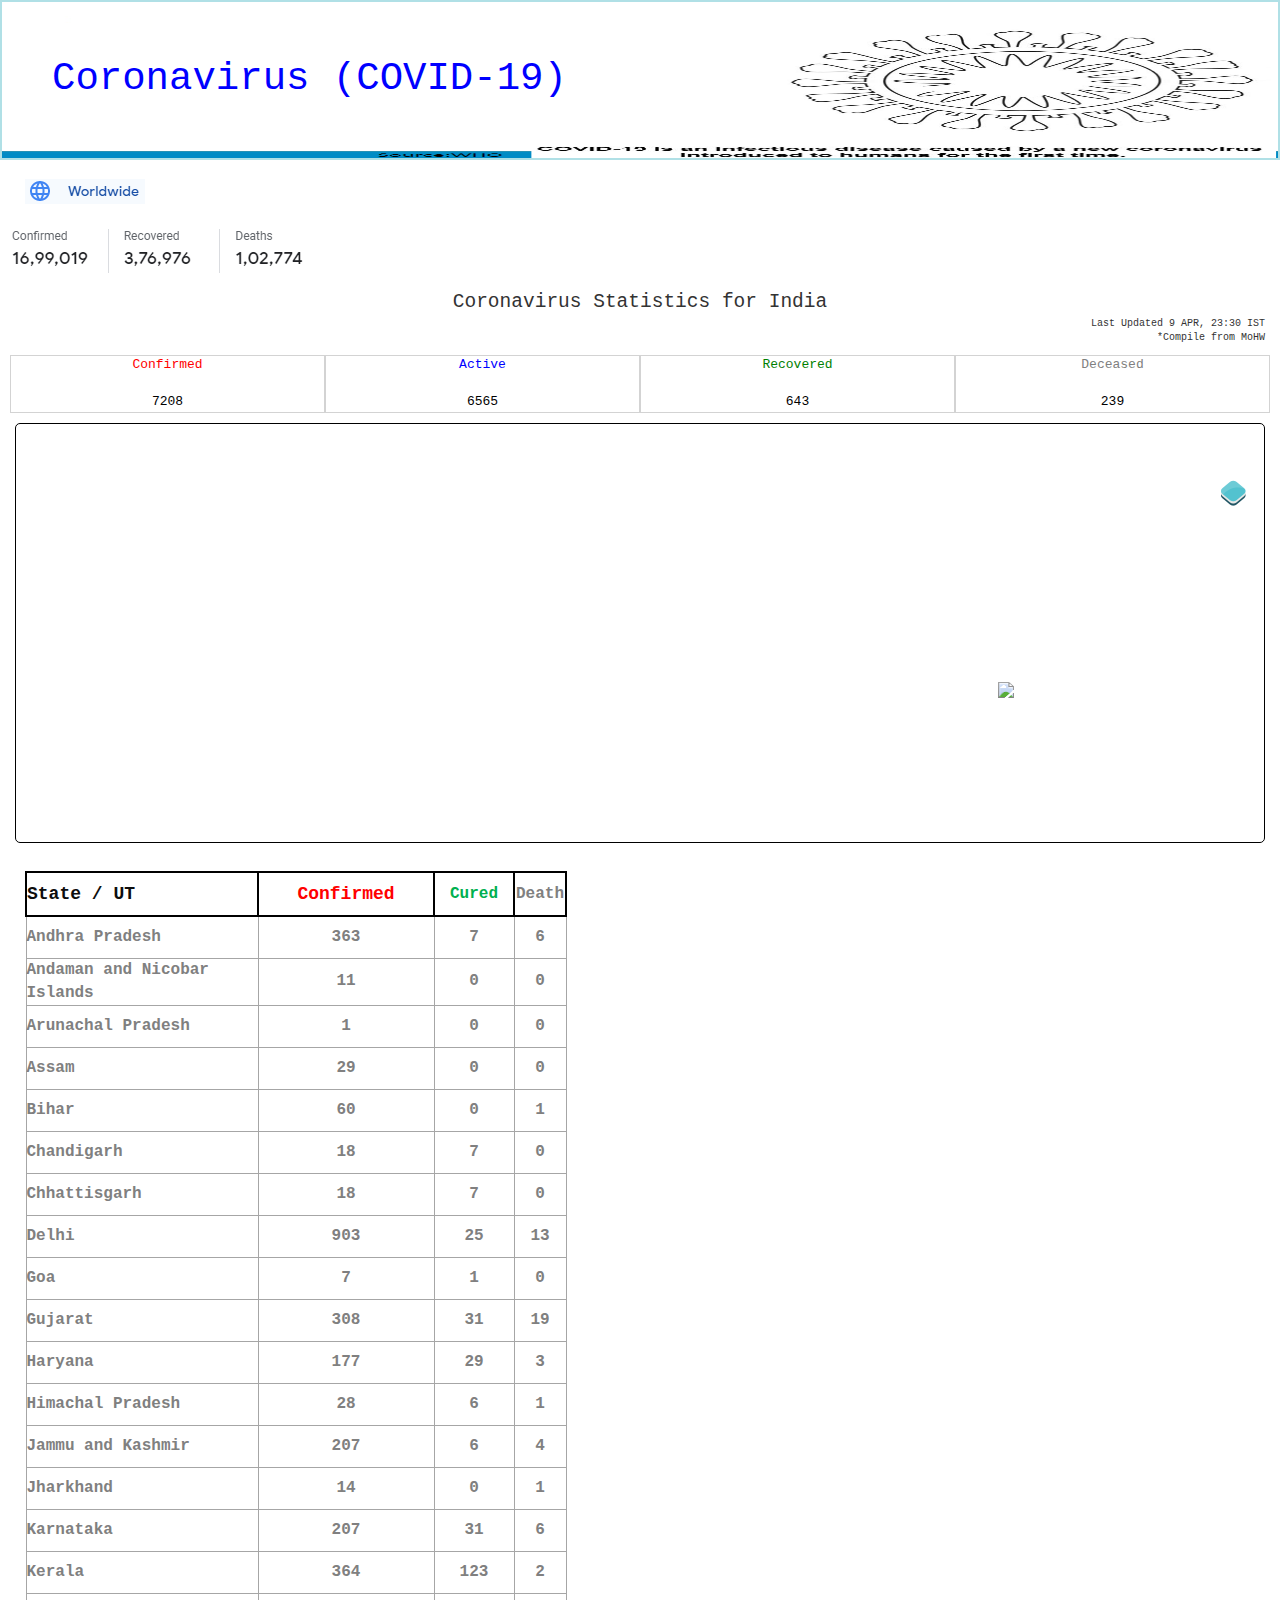
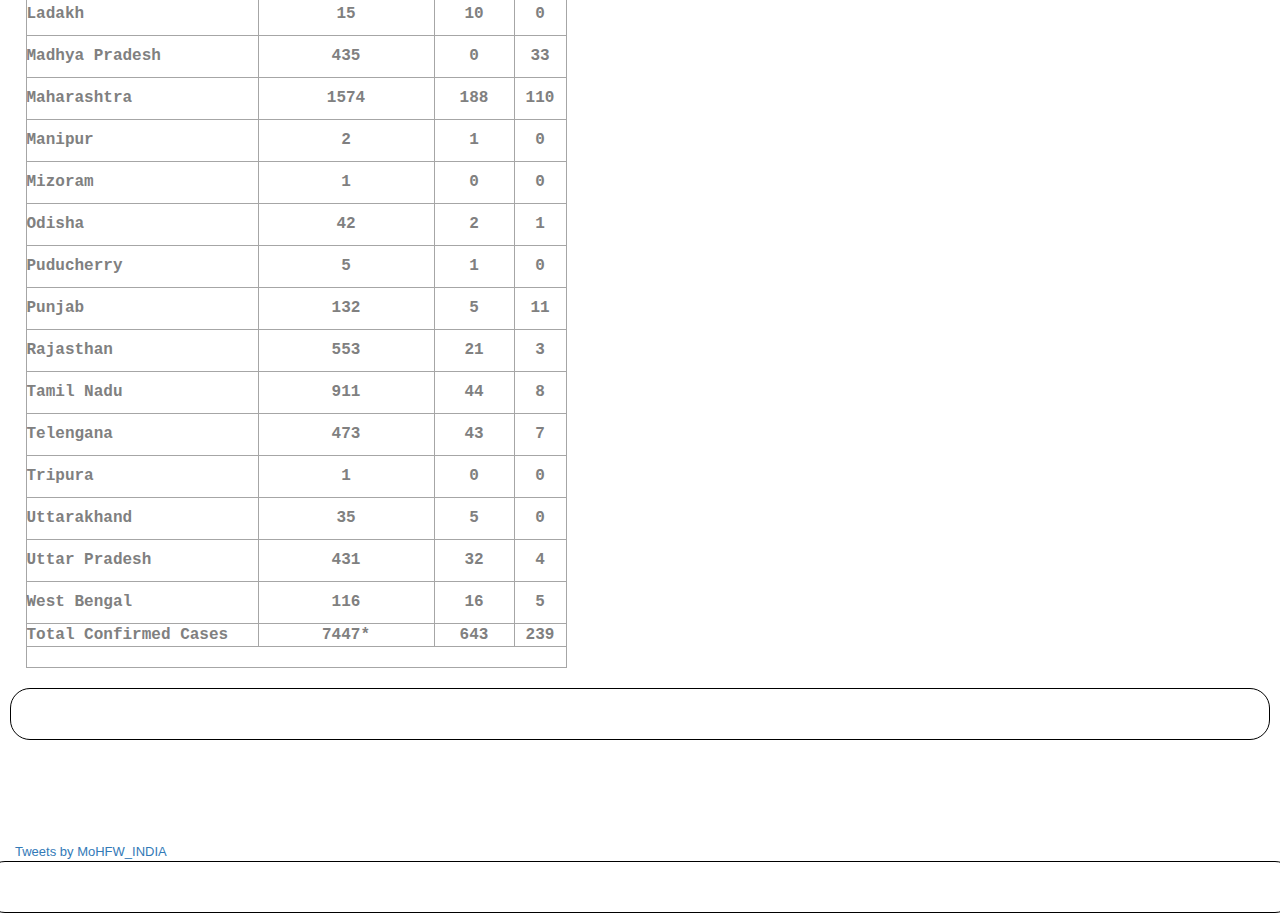
==== commit c33d97e4: "Update index.html" ====
--- a/index.html
+++ b/index.html
@@ -7,7 +7,7 @@
 	<meta http-equiv="content-type" content="text/html; charset=iso-8859-1"/>
     <meta name="viewport" content="initial-scale=1.0">
     <link rel="stylesheet" href="https://tsauerwein.github.io/ol3/mapbox-gl-js/css/ol.css"/>
-    <link rel="stylesheet" href="https://tsauerwein.github.io/ol3/mapbox-gl-js/resources/layout.css" type="text/css">
+    <link rel="stylesheet" href="src/layout.css" type="text/css">
 	<link rel="stylesheet" href="../src/ol3-layerswitcher.css" />
 
 	<meta name="viewport" content="width=device-width, initial-scale=1">
--- a/src/layout.css
+++ b/src/layout.css
@@ -0,0 +1,27 @@
+@import url(https://fonts.googleapis.com/css?family=Quattrocento+Sans:400,400italic,700);
+
+body {
+  padding-top: 60px;
+}
+.map {
+  height: 400px;
+  width: 100%;
+  background: url(textured_paper.jpeg) repeat;
+}
+.ol-attribution {
+  max-width: calc(100%-3em);
+}
+#tags {
+  display: none;
+}
+
+body, h1, h2, h3, h4, p, li, td, th {
+  font-family: Quattrocento Sans;
+}
+.navbar-inverse .navbar-inner {
+  background: #1F6B75;
+}
+.navbar-inverse .brand {
+  color: white;
+  padding: 5px;
+}
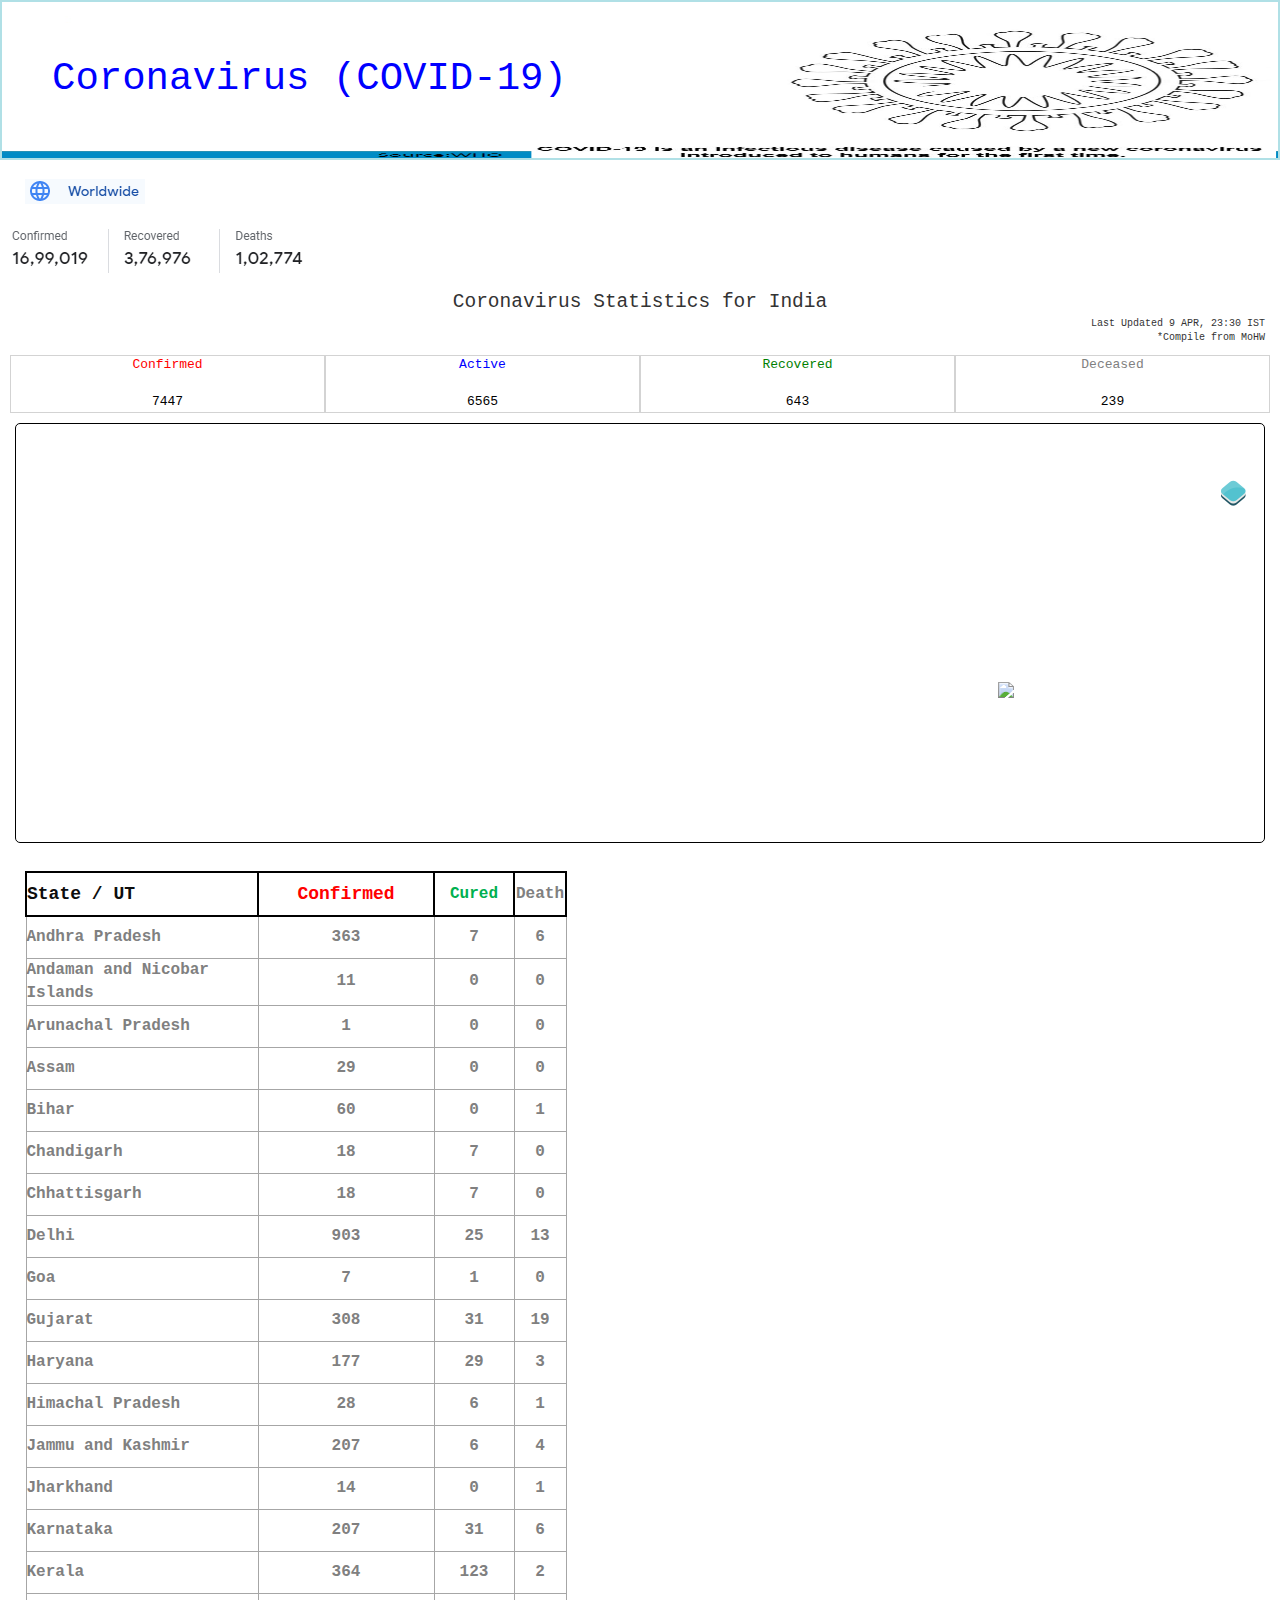
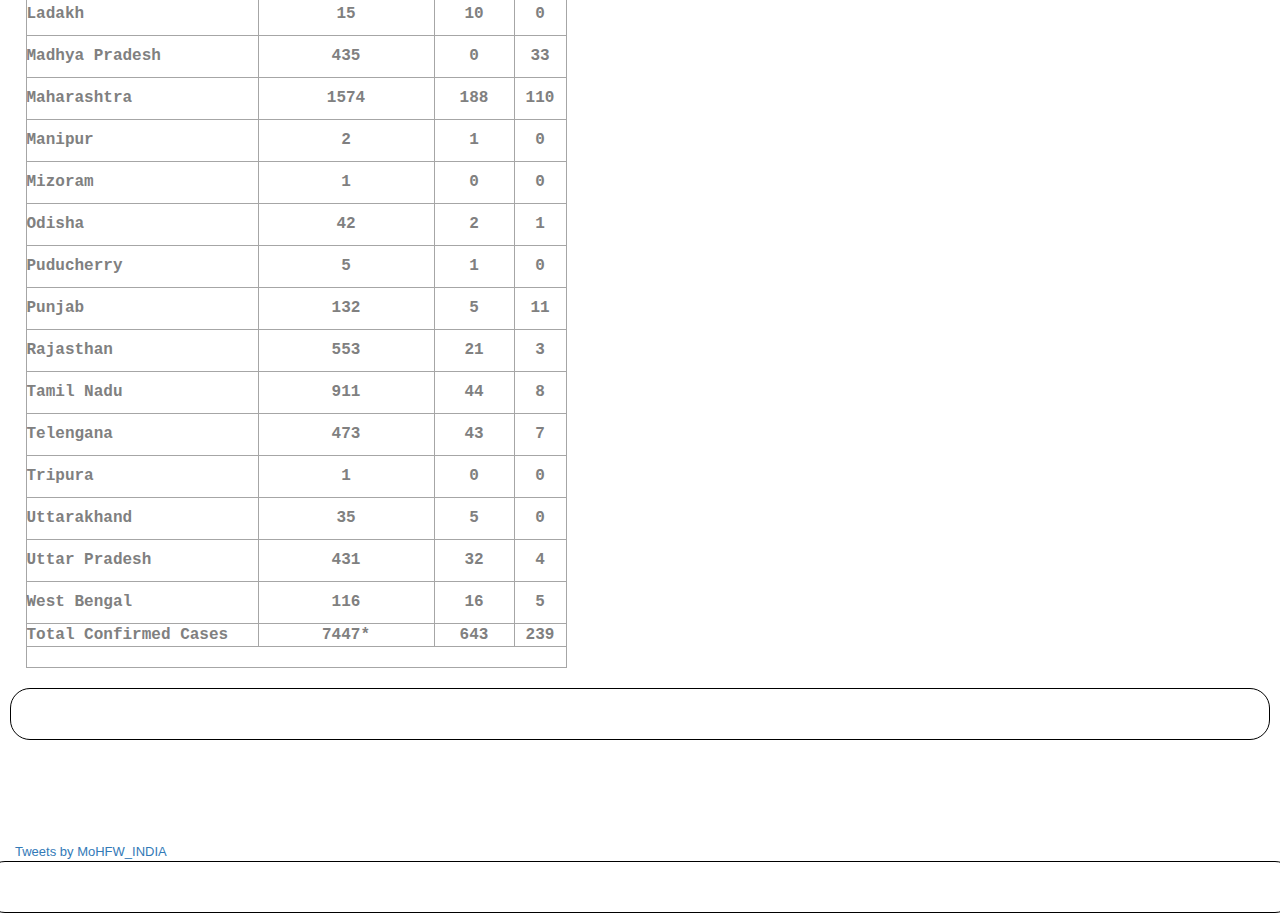
==== commit 1925947a: "Update index.html" ====
--- a/index.html
+++ b/index.html
@@ -190,7 +190,7 @@
 
 
 	<div class="row" style="padding:10px;" >
-	<div class="col-xs-3" id='box1' style="color:red" > Confirmed <br></br><div class="box2" >7208</div> </div>
+	<div class="col-xs-3" id='box1' style="color:red" > Confirmed <br></br><div class="box2" >7447</div> </div>
 	<div class="col-xs-3" id='box1' style="color:blue">  Active<br></br><div class="box2" >6565</div> </div>
 	<div class="col-xs-3" id='box1' style="color:green" > Recovered <br></br><div class="box2" >643</div> </div>
 	<div class="col-xs-3" id='box1' style="color:grey" > Deceased <br></br> <div class="box2" >239</div> </div>
